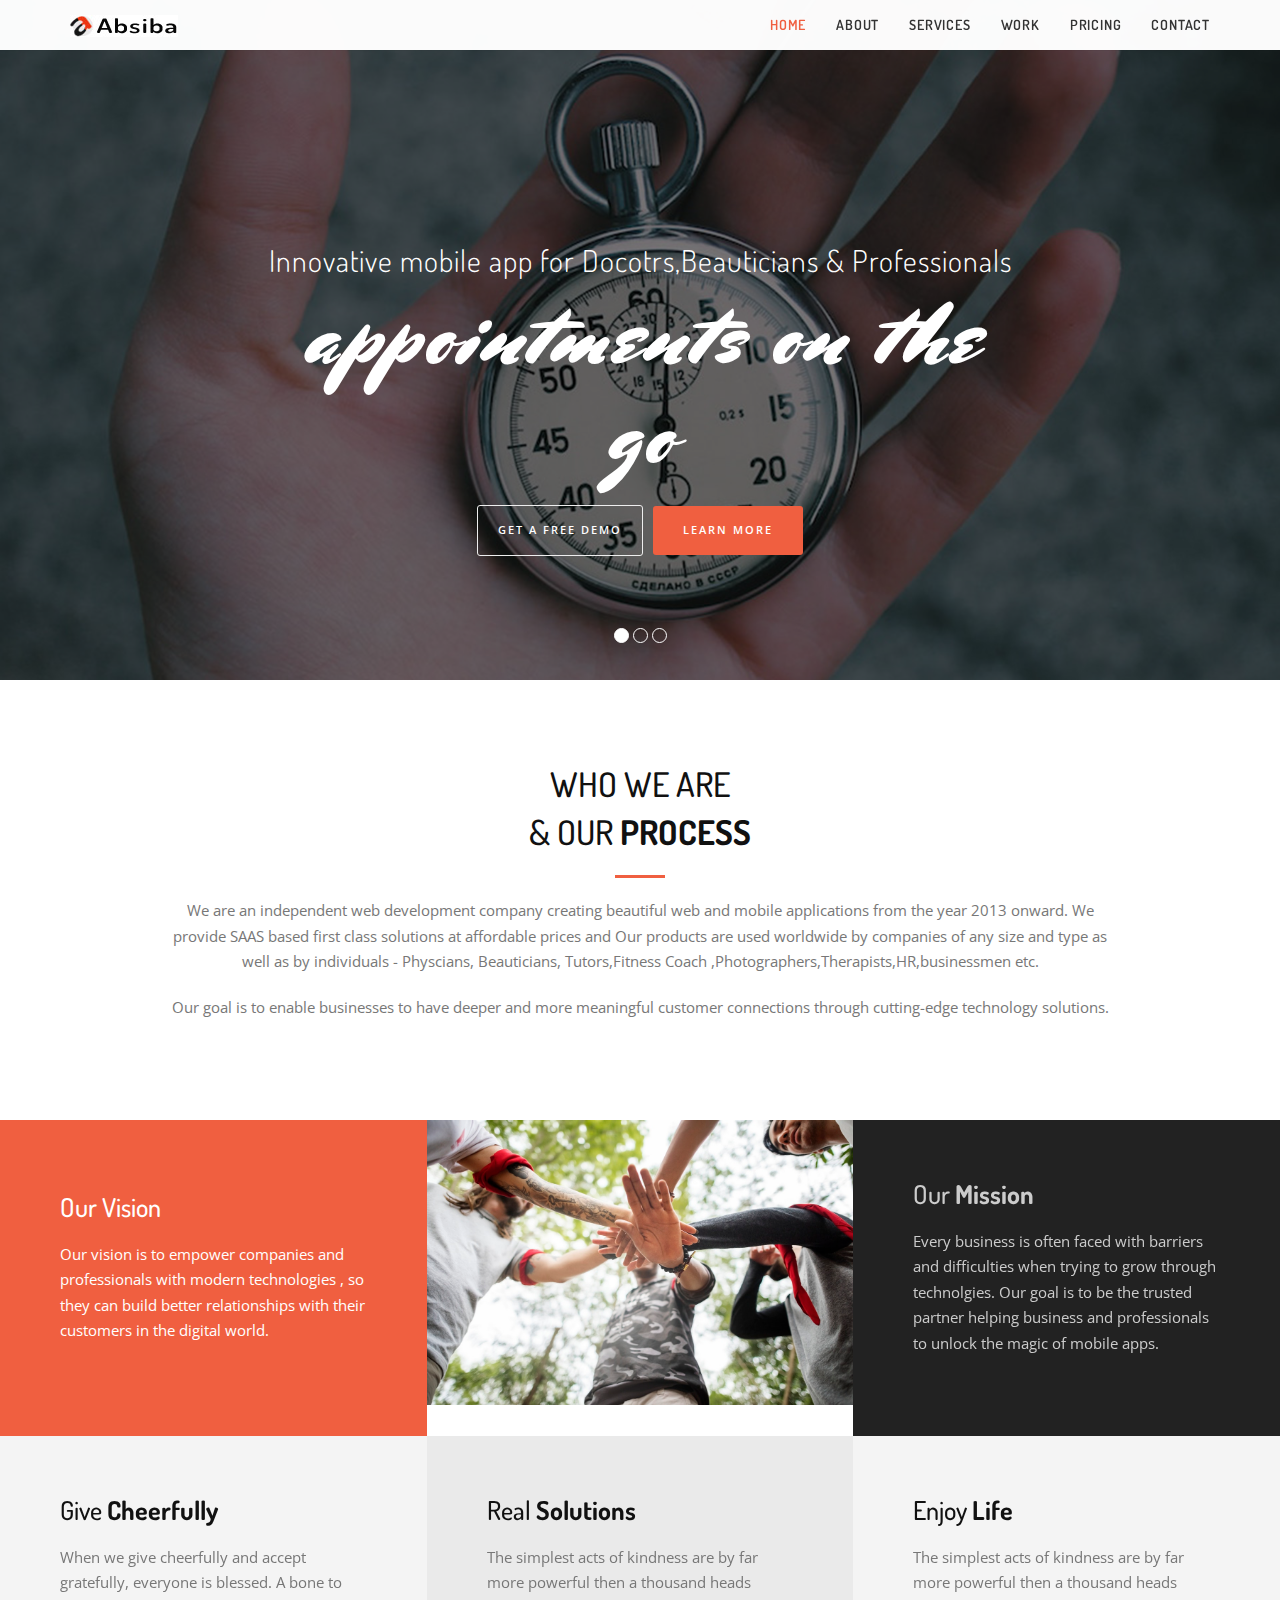
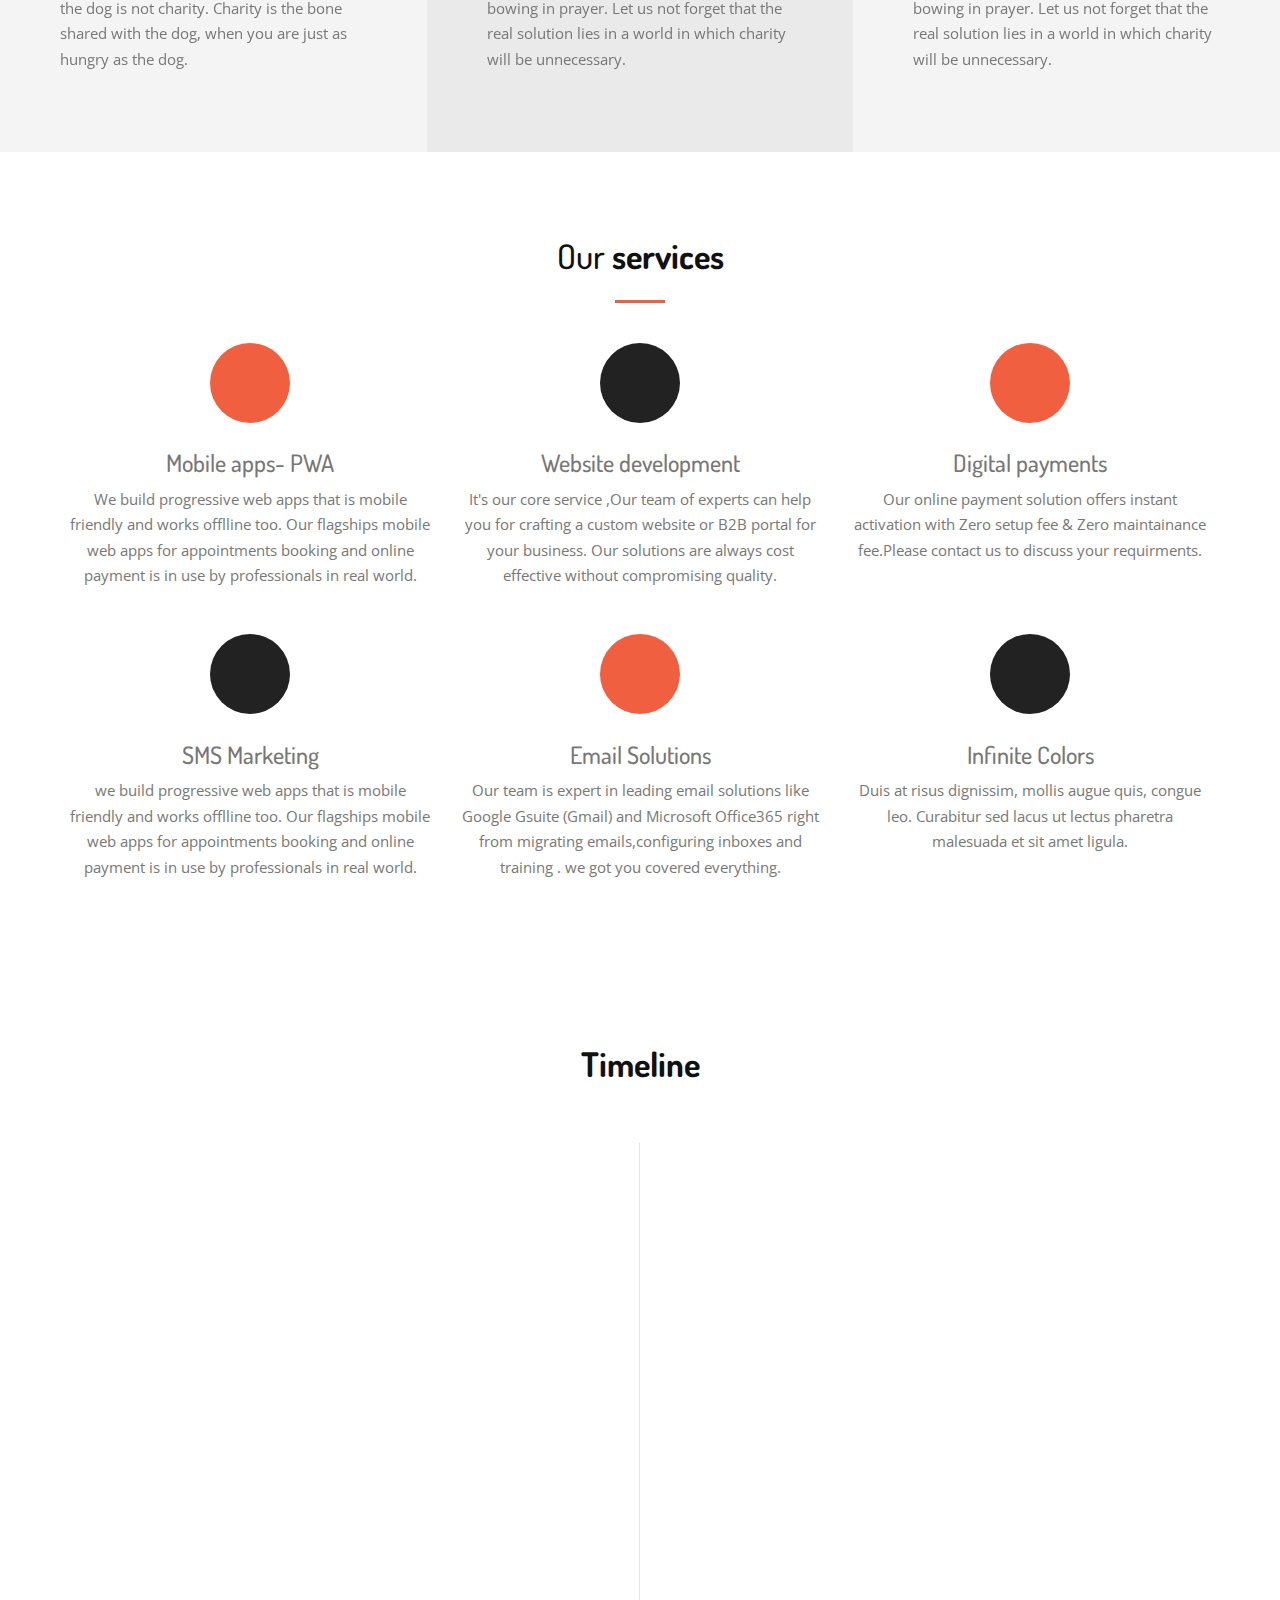
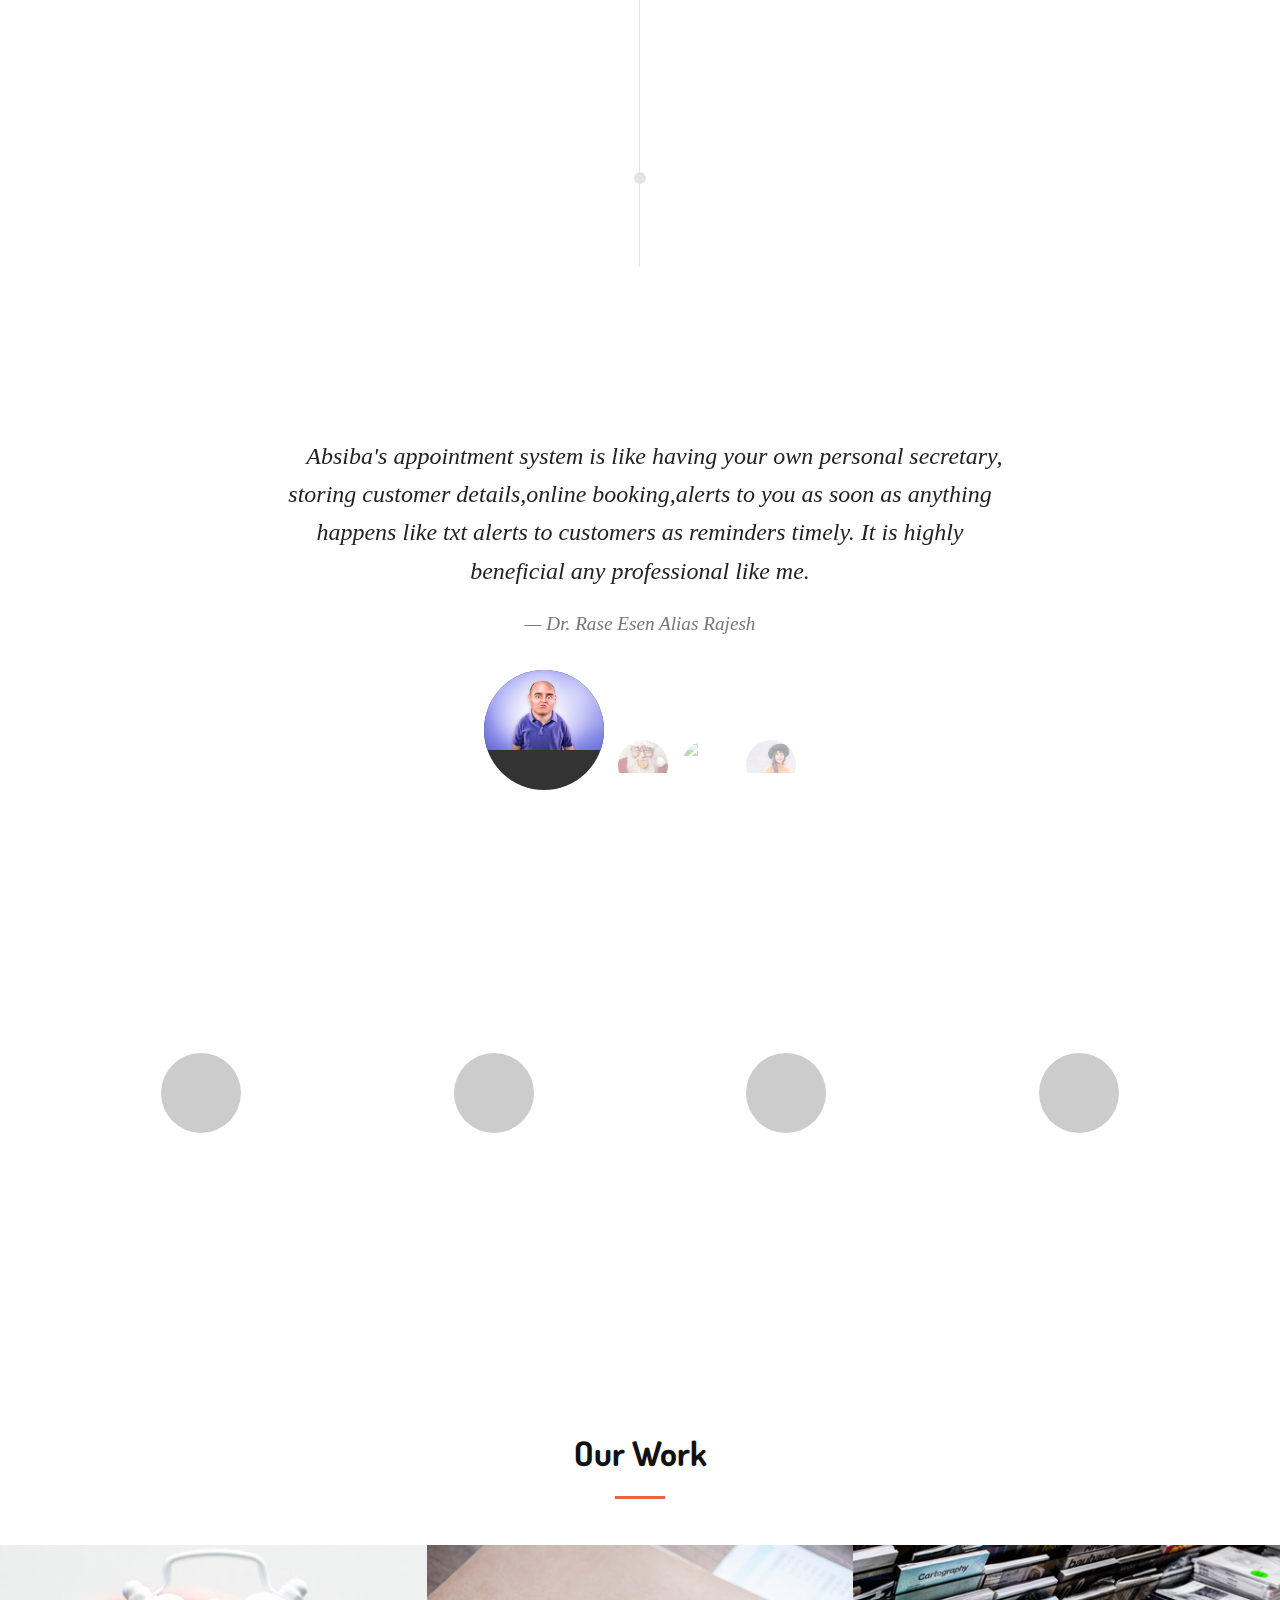
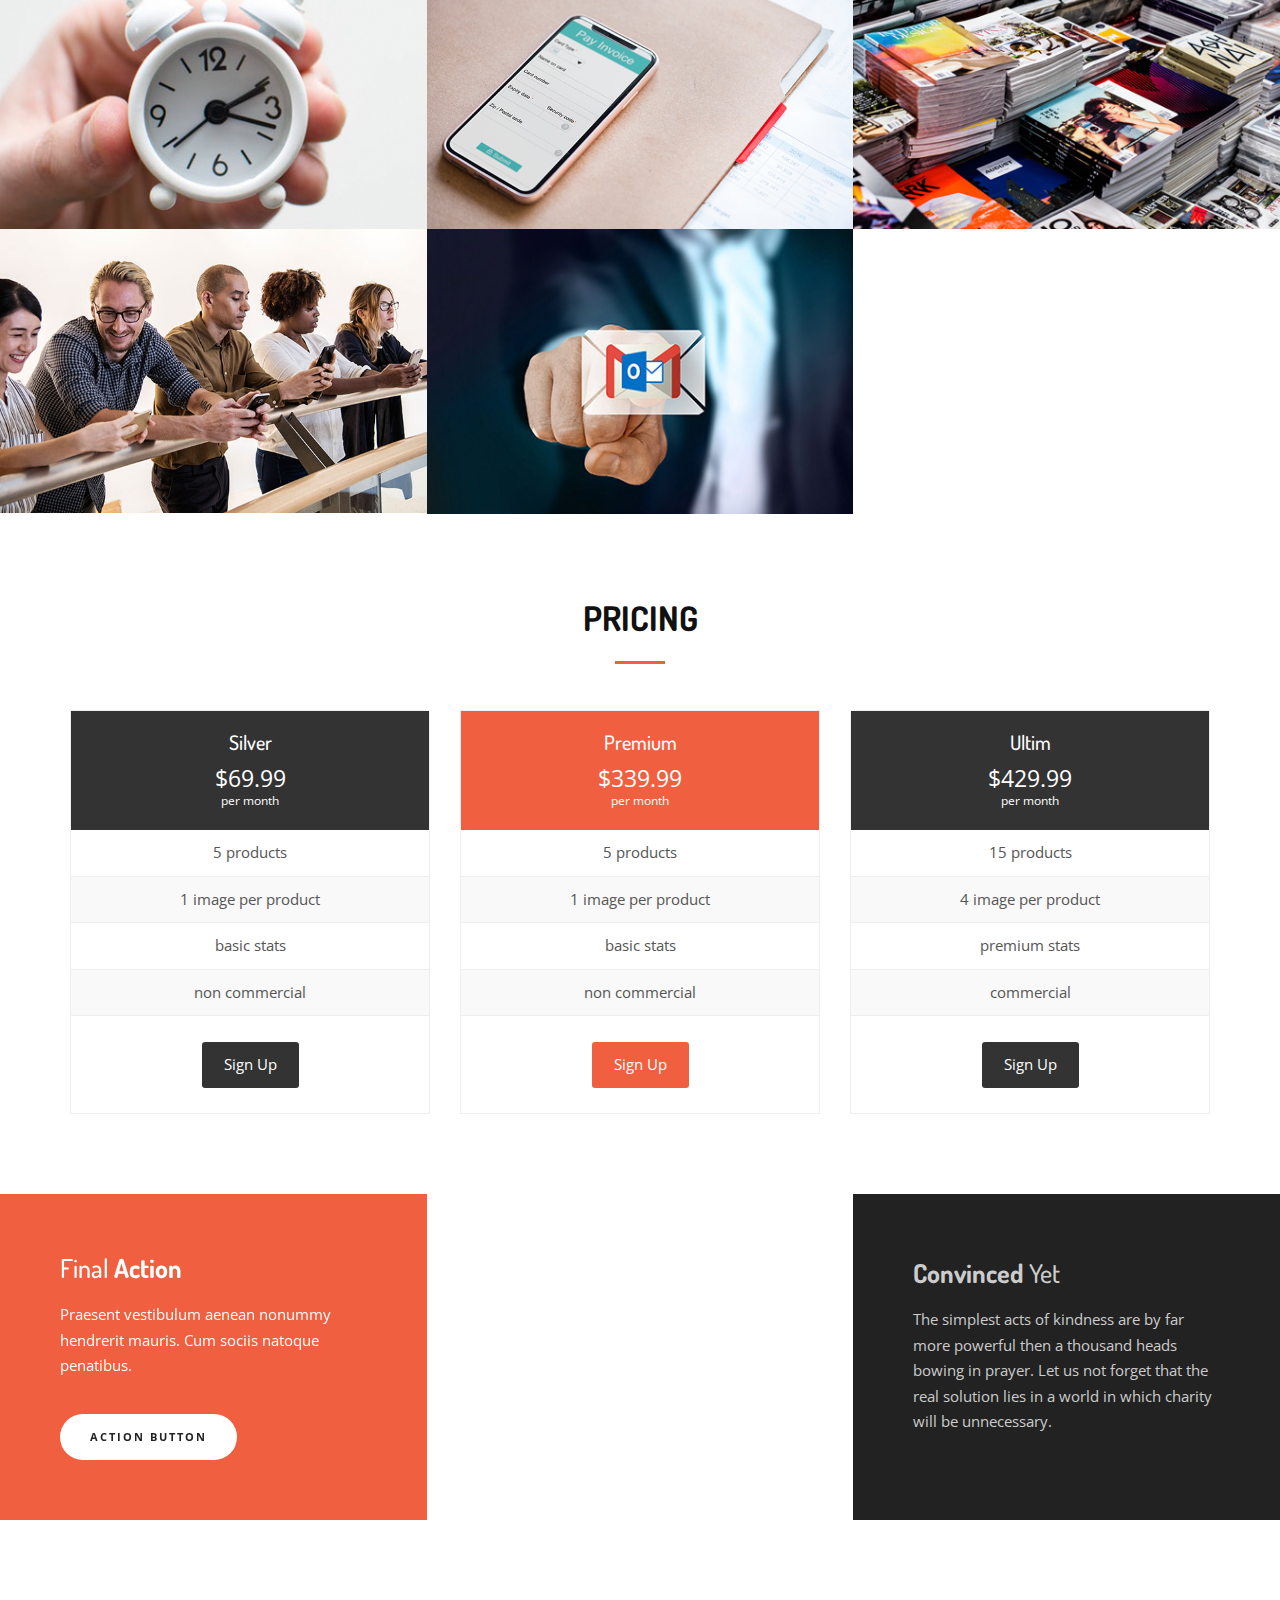
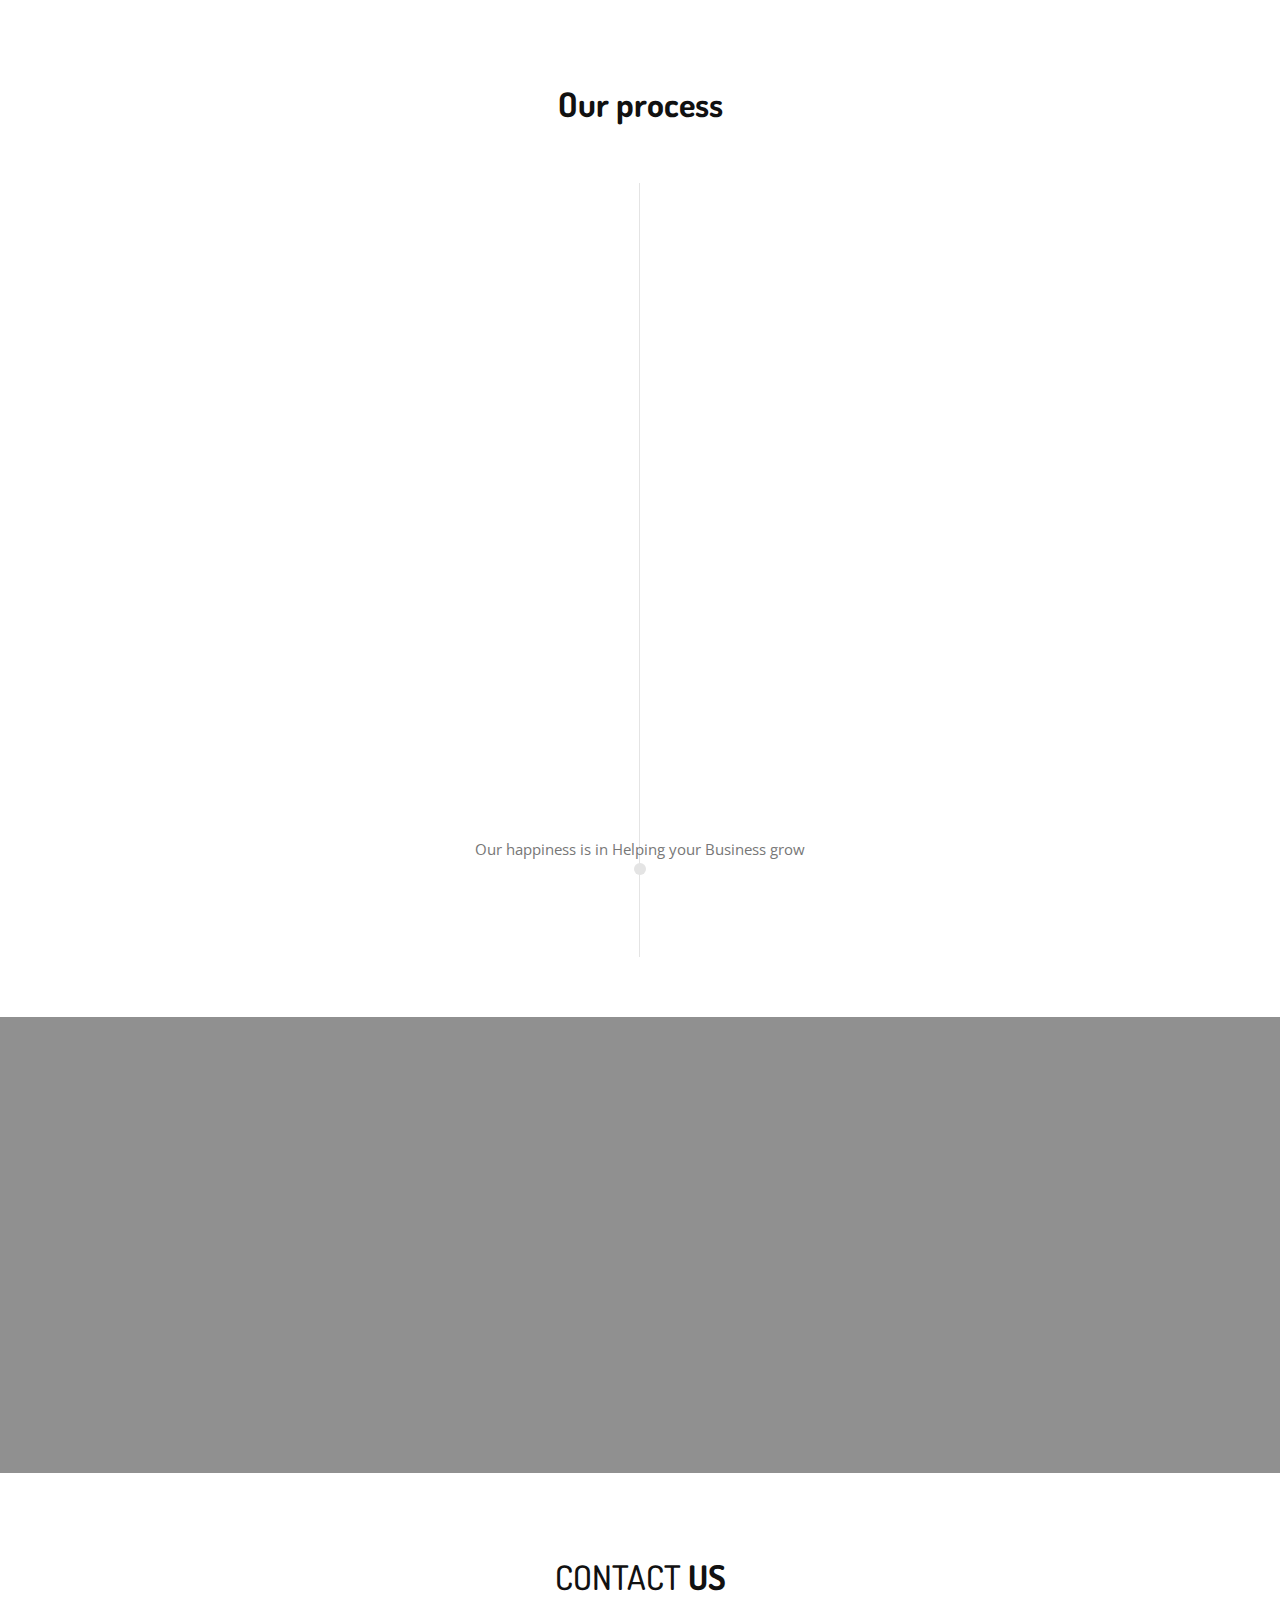
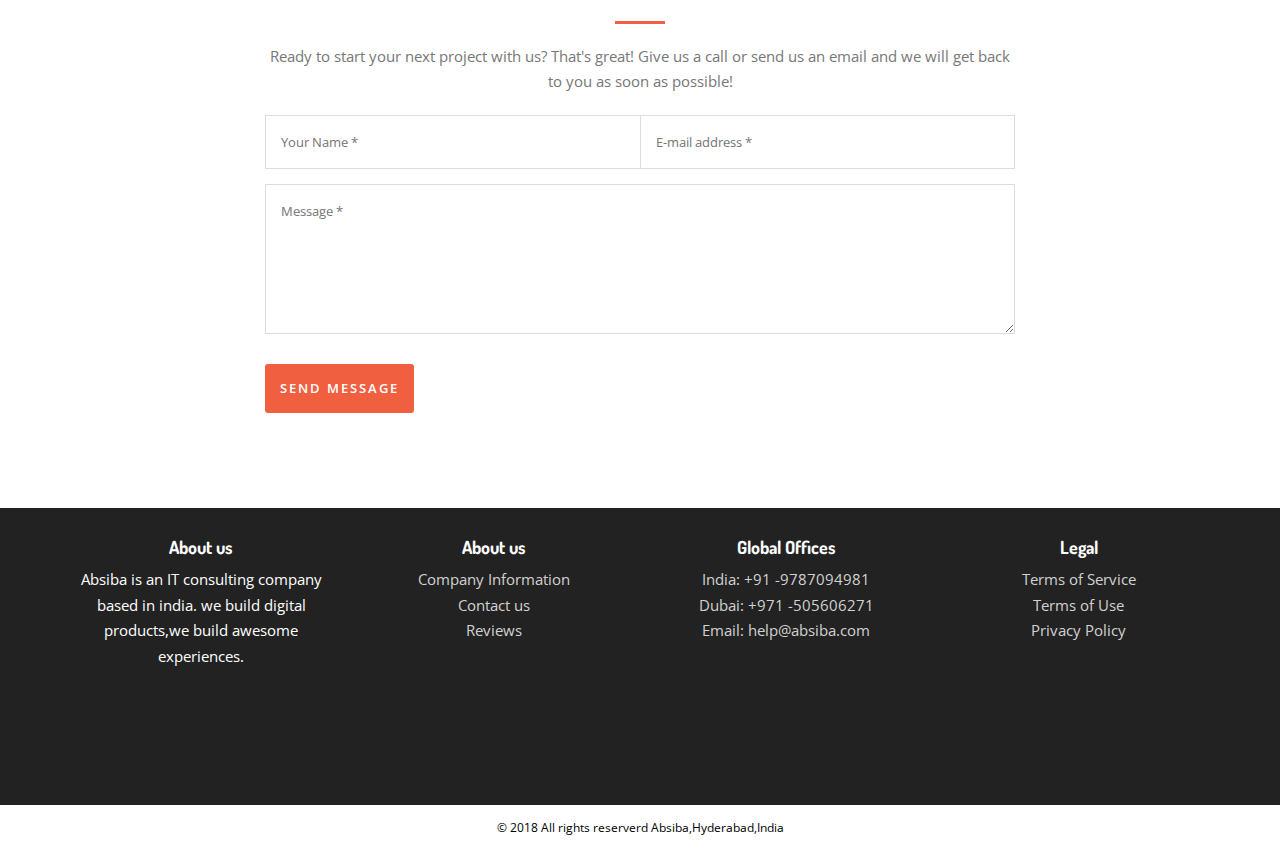
==== index.html @ f58ad0b4 "Add files via upload" ====
<!DOCTYPE html>
<html lang="en">
<head>
<meta charset="utf-8">
<meta name="viewport" content="width=device-width, initial-scale=1">
<meta name="description" content="">
<meta name="author" content="">
<title>Absiba - Software consulting</title>
<!-- Bootstrap Core CSS -->
<link rel="stylesheet" href="css/bootstrap.min.css" type="text/css">
<!-- Custom Fonts -->
<link href='https://fonts.googleapis.com/css?family=Mrs+Sheppards%7CDosis:300,400,700%7COpen+Sans:300italic,400italic,600italic,700italic,800italic,400,300,600,700,800;' rel='stylesheet' type='text/css'>
<link rel="stylesheet" href="font-awesome/css/font-awesome.min.css" type="text/css">
<!-- Plugin CSS -->
<link rel="stylesheet" href="css/animate.min.css" type="text/css">
<!-- Custom CSS -->
<link rel="stylesheet" href="css/style.css" type="text/css">
<link rel="stylesheet" href="css/Footer-with-social-icons.css" type="text/css">
<!-- HTML5 Shim and Respond.js IE8 support of HTML5 elements and media queries -->
<!-- WARNING: Respond.js doesn't work if you view the page via file:// -->
<!--[if lt IE 9]>
        <script src="https://oss.maxcdn.com/libs/html5shiv/3.7.0/html5shiv.js"></script>
        <script src="https://oss.maxcdn.com/libs/respond.js/1.4.2/respond.min.js"></script>
    <![endif]-->
</head>
<body id="page-top">
<nav id="mainNav" class="navbar navbar-default navbar-fixed-top">
<div class="container">
	<!-- Brand and toggle get grouped for better mobile display -->
	<div class="navbar-header">
		<button type="button" class="navbar-toggle collapsed" data-toggle="collapse" data-target="#bs-example-navbar-collapse-1">
		<span class="sr-only">Toggle navigation</span>
		<span class="icon-bar"></span>
		<span class="icon-bar"></span>
		<span class="icon-bar"></span>
		</button>
		<a class="navbar-brand page-scroll" href="#page-top"><img src="https://absiba.github.io/absiba/img/absiba-logo-new.jpg" alt="logoabsiba"></a>
	</div>
	<!-- Collect the nav links, forms, and other content for toggling -->
	<div class="collapse navbar-collapse" id="bs-example-navbar-collapse-1">
		<ul class="nav navbar-nav navbar-right">
			<li>
			<a class="page-scroll" href="#page-top">Home</a>
			</li>
			<li>
			<a class="page-scroll" href="#about">About</a>
			</li>
			<li>
			<a class="page-scroll" href="#services">Services</a>
			</li>
			<li>
			<a class="page-scroll" href="#portfolio">Work</a>
			</li>
			<li>
			<a class="page-scroll" href="#pricing">Pricing</a>
			</li>
			<li>
			<a class="page-scroll" href="#contact">Contact</a>
			</li>
		</ul>
	</div>
	<!-- /.navbar-collapse -->
</div>
<!-- /.container -->
</nav>

<!-- Section Intro Slider
================================================== -->
<div id="carousel-example-generic" class="carousel intro slide">
	<!-- Indicators -->
	<ol class="carousel-indicators">
		<li data-target="#carousel-example-generic" data-slide-to="0" class="active"></li>
		<li data-target="#carousel-example-generic" data-slide-to="1"></li>
		<li data-target="#carousel-example-generic" data-slide-to="2"></li>
	</ol>
	<!-- Wrapper for slides -->
	<div class="carousel-inner" role="listbox">
		<!-- First slide -->
		<div class="item active" style="background-image:url(https://absiba.github.io/absiba/img/book-appointments.jpg)">
			<div class="carousel-caption">
				<h2 data-animation="animated bounceInDown">
				Innovative mobile app for Docotrs,Beauticians & Professionals</h2>
				<h1 data-animation="animated bounceInUp">
				appointments on the go</h1>
				<a href="#" class="btn btn-ghost btn-lg" data-animation="animated fadeInLeft">Get a free demo</a><a href="#" class="btn btn-primary btn-lg" data-animation="animated fadeInRight">Learn more</a>
			</div>
		</div>
		<!-- /.item -->
		<!-- Second slide -->
		<div class="item" style="background-image:url(https://absiba.github.io/absiba/img/absiba-online-payment.jpg)">
			<div class="carousel-caption">
				<h2 data-animation="animated zoomInLeft">
				Online payments for small startup or Individuals</h2>
				<h1 data-animation="animated zoomInRight">
				Get instant Setup</h1>
				<a href="#" class="btn btn-ghost btn-lg" data-animation="animated bounceIn">Get a Free Consulting</a><!--<a href="#" class="btn btn-primary btn-lg" data-animation="animated bounceIn">Learn More</a>-->
			</div>
		</div>
		<!-- /.item -->
		<!-- Third slide -->
		<div class="item" style="background-image:url(https://absiba.github.io/absiba/img/absiba-email-solutions.jpg)">
			<div class="carousel-caption">
				<h2 data-animation="animated bounceInLeft">
				Gsuite & Office 365 Email Solutions with Free</h2>
				<h1 data-animation="animated bounceInRight">
				Technical Support</h1>
				<a href="#" class="btn btn-ghost btn-lg" data-animation="animated zoomInRight">Request a Quote</a><a href="#" class="btn btn-primary btn-lg" data-animation="animated zoomInRight">Learn More</a>
			</div>
		</div>
		<!-- /.item -->
	</div>
	<!-- /.carousel-inner -->
	<!-- Controls (currently displayed none from style.css)-->
	<a class="left carousel-control" href="#carousel-example-generic" role="button" data-slide="prev">
	<span class="glyphicon glyphicon-chevron-left" aria-hidden="true"></span>
	<span class="sr-only">Previous</span>
	</a>
	<a class="right carousel-control" href="#carousel-example-generic" role="button" data-slide="next">
	<span class="glyphicon glyphicon-chevron-right" aria-hidden="true"></span>
	<span class="sr-only">Next</span>
	</a>
</div>
<!-- /.carousel -->

<!-- Section About
================================================== -->
<section id="about">
<div class="container">
	<div class="row">
		<div class="col-lg-10 col-lg-offset-1 text-center">
			<h2 class="section-heading">WHO WE ARE<br/>& OUR <b>PROCESS</b></h2>
			<hr>
			<p>
				We are an independent web development company creating beautiful web and mobile applications from the year 2013 onward. 
				We provide SAAS based first class solutions at affordable prices and Our products are used worldwide by companies of any size and type as well as by 
				individuals - Physcians, Beauticians, Tutors,Fitness Coach ,Photographers,Therapists,HR,businessmen etc.
			</p>
			<p>
				Our goal is to enable businesses to have deeper and more meaningful customer connections through cutting-edge technology solutions.
			</p>
			<p>
				
			</p>
	</div>
</div>
</div>
</section>

<!-- Section after about
================================================== -->
<section class="no-padding">
<div class="equal-heights w-middle">
<div class="col-md-4 bg-primary">
	<div class="box">
		<h2>Our Vision</h2>
		<p>
			 Our vision is to empower companies and professionals with modern technologies , so they can build better relationships with their customers in the digital world.
		</p>
		<!--<a href="#" class="btn btn-round btn-white btn-xl">Find a Cause!</a>-->
	</div>
</div>
<div class="col-md-4">
	<img src="https://absiba.github.io/absiba/img/absiba-team-vision.jpg" alt="">
</div>
<div class="col-md-4 bg-dark">
	<div class="box">
		<h2>Our <b>Mission</b></h2>
		<p>
			 Every business is often faced with barriers and difficulties when trying to grow through technolgies. Our goal is to be the trusted partner helping business and professionals to unlock the magic of mobile apps.
		</p>
	</div>
</div>
</div>
<div class="equal-heights w-middle">
<div class="col-md-4 bg-gray">
	<div class="box">
		<h2>Give <b>Cheerfully</b></h2>
		<p>
			 When we give cheerfully and accept gratefully, everyone is blessed. A bone to the dog is not charity. Charity is the bone shared with the dog, when you are just as hungry as the dog.
		</p>
	</div>
</div>
<div class="col-md-4 bg-darkgray">
	<div class="box">
		<h2>Real <b>Solutions</b></h2>
		<p>
			 The simplest acts of kindness are by far more powerful then a thousand heads bowing in prayer. Let us not forget that the real solution lies in a world in which charity will be unnecessary.
		</p>
	</div>
</div>
<div class="col-md-4 bg-gray">
	<div class="box">
		<h2>Enjoy <b>Life</b></h2>
		<p>
			 The simplest acts of kindness are by far more powerful then a thousand heads bowing in prayer. Let us not forget that the real solution lies in a world in which charity will be unnecessary.
		</p>
	</div>
</div>
</div>
</section>
<div class="clearfix">
</div>

<!-- Section Services
================================================== -->
<section id="services">
<div class="container">
<div class="row">
	<div class="col-lg-12 text-center">
		<h2 class="section-heading">Our <b>services</b></h2>
		<hr class="primary">
	</div>
</div>
</div>
<div class="container">
<div class="row">
	<!-- begin 1st row -->
	<div class="col-lg-4 col-md-6 text-center">
		<div class="service-box">
			<div class="iconbox bg-primary">
				<i class="fa fa-2x fa-mobile wow bounceIn text-fade"></i>
			</div>
			<h3>Mobile apps- PWA</h3>
			<p class="text-muted">
				 
				 We build progressive web apps that is mobile friendly and works offlline too. Our flagships mobile web apps for appointments booking and online payment is in use by professionals in real world.
			
			</p>
		</div>
	</div>
	<div class="col-lg-4 col-md-6 text-center">
		<div class="service-box">
			<div class="iconbox bg-dark">
				<i class="fa fa-2x fa-newspaper-o wow bounceIn text-fade" data-wow-delay=".1s"></i>
			</div>
			<h3>Website development</h3>
			<p class="text-muted">
				It's our core service ,Our team of experts can help you for crafting a custom website or B2B portal for your business. Our solutions are always cost effective without compromising quality.
			</p>
		</div>
	</div>
	<div class="col-lg-4 col-md-6 text-center">
		<div class="service-box">
			<div class="iconbox bg-primary">
				<i class="fa fa-2x fa-credit-card wow bounceIn text-fade" data-wow-delay=".2s"></i>
			</div>
			<h3>Digital payments</h3>
			<p class="text-muted">
				 Our online payment solution offers instant activation with Zero setup fee & Zero maintainance fee.Please contact us to discuss your requirments.
			</p>
		</div>
	</div>
	
</div>

<br/>
<div class="row">
	<!-- begin 2nd row -->
	<div class="col-lg-4 col-md-6 text-center">
		<div class="service-box">
			<div class="iconbox bg-dark">
				<i class="fa fa-2x fa-mobile wow bounceIn text-fade"></i>
			</div>
			<h3>SMS Marketing</h3>
			<p class="text-muted">
				 
				 we build progressive web apps that is mobile friendly and works offlline too. Our flagships mobile web apps for appointments booking and online payment is in use by professionals in real world.
			
			</p>
		</div>
	</div>
	<div class="col-lg-4 col-md-6 text-center">
		<div class="service-box">
			<div class="iconbox bg-primary">
				<i class="fa fa-2x fa-envelope-o wow bounceIn text-fade" data-wow-delay=".1s"></i>
			</div>
			<h3>Email Solutions</h3>
			<p class="text-muted">
				Our team is expert in leading email solutions like Google Gsuite (Gmail) and Microsoft Office365 right from migrating emails,configuring inboxes and training . we got you covered everything.
			</p>
		</div>
	</div>
	<div class="col-lg-4 col-md-6 text-center">
		<div class="service-box">
			<div class="iconbox bg-dark">
				<i class="fa fa-2x fa-desktop wow bounceIn text-fade" data-wow-delay=".2s"></i>
			</div>
			<h3>Infinite Colors</h3>
			<p class="text-muted">
				 Duis at risus dignissim, mollis augue quis, congue leo. Curabitur sed lacus ut lectus pharetra malesuada et sit amet ligula.
			</p>
		</div>
	</div>
</div>
<!-- end 2nd row -->
</div>
</section>
<div class="clearfix">
</div>

<!-- Section Timeline
================================================== -->
<section id="tline">
<div class="container">
<div class="row">
	<div class="col-lg-12 text-center">
		<h2 class="section-heading"><b>Timeline</b></h2>
	</div>
</div>
</div>
<br/>
<div class="container">
<div class="row">
	<div class="col-md-12">
		<ul class="tline-holder">
			<!-- tline ITEM-->
			<li class="tline-item-left wow fadeInLeft">
			<div class="tline-item-content">
				<div class="date-icon fa fa-lightbulb-o">
				</div>
				<div class="tline-item-txt text-right">
					<div class="meta">
						 Step #1
					</div>
					<h3>Your Ideas</h3>
					<p>
					
						 Tell us Your ideas,  we will have frequent meetings and discussions to cleary define the project's goal,duration and cost.
						 
					</p>
				</div>
			</div>
			</li>
			<!-- /tline-->
			<!-- tline-->
			<li class="tline-item-right wow fadeInRight">
			<div class="tline-item-content">
				<div class="date-icon fa fa-code">
				</div>
				<div class="tline-item-txt text-left">
					<div class="meta">
						 Step #2
					</div>
					<h3>Develop</h3>
					<p>
						 Our experts do planning,wireframing and coding. Oops ! Design sucks, Code failed. Let's redo it again until satisfactory.
					</p>
				</div>
			</div>
			</li>
			<!-- /tline-->
			<!-- tline-->
			<li class="tline-item-left wow fadeInLeft">
			<div class="tline-item-content">
				<div class="date-icon fa fa-flask">
				</div>
				<div class="tline-item-txt text-right">
					<div class="meta">
						 Step #3
					</div>
					<h3>Test</h3>
					<p>
						Oh.. Ya ! it's the battle ground, Our testers are heros in finding hidden holes, if necessary developers will do a quick fix.
    
					 
					</p>
				</div>
			</div>
			</li>
			<!-- /tline-->
			<!-- tline-->
			<li class="tline-item-right wow fadeInRight">
			<div class="tline-item-content">
				<div class="date-icon fa fa-bullhorn">
				</div>
				<div class="tline-item-txt text-left">
					<div class="meta">
						 Step #4
					</div>
					<h3>Release</h3>
					<p>
						Success time! it's delivered. But this does not stop..., we provide support and listen to ideas for further improvements.
						  
					  
					</p>
				</div>
			</div>
			</li>
			<!-- /tline-->
			<li class="tline-start">
			<div class="tline-start-content">
				<div class="tline-start-icon">
				</div>
				<a href="#" class="btn btn-primary bgn-xl wow zoomIn">START YOUR PROJECT WITH US</a>
			</div>
			</li>
		</ul>
	</div>
</div>
</div>
</section>



<!-- Section Testimonials
================================================== -->
<section id="testimonials">
<div class="container">
<div class="row">
	<div class="col-md-12" data-wow-delay="0.2s">
		<div class="carousel slide" data-ride="carousel" id="quote-carousel">
			<!-- Bottom Carousel Indicators -->
			<ol class="carousel-indicators">
				<li data-target="#quote-carousel" data-slide-to="0" class="active"><img class="img-responsive " src="https://absiba.github.io/absiba/img/doctor-rajesh.jpg" alt="Doctor Rajesh">
				</li>
				<li data-target="#quote-carousel" data-slide-to="1"><img class="img-responsive" src="https://absiba.github.io/absiba/img/doctor-anil.jpg" alt="Das Health Coach">
				</li>
				<li data-target="#quote-carousel" data-slide-to="2"><img class="img-responsive" src="https://absiba.github.io/absiba/img/tutor-anil.jpg" alt="Tutor Anil">
				</li>
				<li data-target="#quote-carousel" data-slide-to="3"><img class="img-responsive" src="https://absiba.github.io/absiba/img/Sange.jpg" alt="Beautician Sange">
				</li>
				
			
			</ol>
			<!-- Carousel Slides / Quotes -->
			<div class="carousel-inner text-center">
				<!-- Quote 1 -->
				<div class="item active">
					<blockquote>
						<div class="row">
							<div class="col-sm-8 col-sm-offset-2">
								<p>
									
								Absiba's appointment system is like having your own personal secretary, storing customer details,online booking,alerts to you as soon as anything happens like txt alerts to customers as reminders timely. It is highly beneficial any professional like me.
								
								</p>
								<small>Dr. Rase Esen Alias Rajesh</small>
							</div>
						</div>
					</blockquote>
				</div>
				<!-- Quote 2 -->
				<div class="item">
					<blockquote>
						<div class="row">
							<div class="col-sm-8 col-sm-offset-2">
								<p>
									I was looking for a digital solution to retain existing customers and maintain better relationships. Absiba's team came for rescue and from there my service delivery is changed from appointments chaos to appointments automate..
								</p>
								<small>Das, Private Health coach</small>
							</div>
						</div>
					</blockquote>
				</div>
				<!-- Quote 3 -->
				<div class="item">
					<blockquote>
						<div class="row">
							<div class="col-sm-8 col-sm-offset-2">
								<p>
									
									We have online payment service and contacted support once, the case had to be passed to technical support but it was resolved within the same day. Very fast responses and excellent support 	to rely on. Would highly recommend.
								</p>
								<small>Isac, Radiant schools</small>
							</div>
						</div>
					</blockquote>
				</div>
				<!-- End Quote 3 -->
				<!-- Quote 4 -->
				<div class="item">
					<blockquote>
						<div class="row">
							<div class="col-sm-8 col-sm-offset-2">
								<p>
									
									I am glad I've signed up with Absiba for my appointments mobile web app. It allows me not to worry how to represent my services on the web – everything is already included! Moreover, I think this app will perfectly suit anyone, even a small local physcian or clinic!
								</p>
								<small>Dr. Anil, Smile Dental Clinic</small>
							</div>
						</div>
					</blockquote>
				</div>
				<!-- End of Quote 4 -->
			</div>
			<!-- Carousel Buttons Next/Prev -->
			<a data-slide="prev" href="#quote-carousel" class="left carousel-control"><i class="fa fa-chevron-left"></i></a>
			<a data-slide="next" href="#quote-carousel" class="right carousel-control"><i class="fa fa-chevron-right"></i></a>
		</div>
	</div>
</div>
</div>
</section>

<!-- Section Fun Facts
================================================== -->
<section id="funfacts" class="parallax parallax-image" style="background-image:url(https://absiba.github.io/absiba/img/absiba-fun-facts-final-b.jpg);">
<div class="wrapsection">
<div class="container">
	<div class="parallax-content">
		<div class="row">
			<div class="col-md-3">
				<div class="funfacts text-center">
					<div class="icon">
						<i class="fa fa-group"></i>
					</div>
					<h2 class="counter" data-from="0" data-to="25" data-speed="2500"></h2>
					<h4>Happy Clients</h4>
				</div>
			</div>
			<div class="col-md-3">
				<div class="funfacts text-center">
					<div class="icon">
						<i class="fa fa-clock-o"></i>
					</div>
					<h2 class="counter" data-from="0" data-to="18" data-speed="2500"></h2>
					<h4>Years Experience</h4>
				</div>
			</div>
			<div class="col-md-3">
				<div class="funfacts text-center">
					<div class="icon">
						<i class="fa fa-code"></i>
					</div>
					<h2 class="counter" data-from="0" data-to="80" data-speed="2500"></h2>
					<h4>Sucessful Projects</h4>
				</div>
			</div>
			<div class="col-md-3">
				<div class="funfacts text-center">
					<div class="icon">
						<i class="fa fa-cubes"></i>
					</div>
					<h2 class="counter" data-from="0" data-to="3" data-speed="2500"></h2>
					<h4>Global Offices</h4>
				</div>
			</div>
		</div>
	</div>
</div>
</div>
</section>
<div class="clearfix">
</div>

<!-- Section Portfolio
================================================== -->
<section id="portfolio">
<div class="container">
<div class="row">
	<div class="col-lg-12 text-center">
		<h2 class="section-heading"><b>Our Work</b></h2>
		<hr class="primary">
		<br/>
	</div>
</div>
</div>
<div class="container-fluid">
<div class="row no-gutter">
	<div class="col-lg-4 col-sm-6">
		<a href="online-appointment-scheduling.html" class="portfolio-box">
		<img src="https://absiba.github.io/absiba/img/my-appointments-online.jpg" class="img-responsive" alt="">
		<div class="portfolio-box-caption">
			<div class="portfolio-box-caption-content">
				<div class="project-category text-faded">
					 Mobile App
				</div>
				<div class="project-name">
					Online Appointment Scheduling			
					</div>
			</div>
		</div>
		</a>
	</div>
	<div class="col-lg-4 col-sm-6">
		<a href="#" class="portfolio-box">
		<img src="https://absiba.github.io/absiba/img/online-payment-for-small-business.jpg" class="img-responsive" alt="">
		<div class="portfolio-box-caption">
			<div class="portfolio-box-caption-content">
				<div class="project-category text-faded">
					 Web App
				</div>
				<div class="project-name">
					 InstaPay
				</div>
			</div>
		</div>
		</a>
	</div>
	<div class="col-lg-4 col-sm-6">
		<a href="magazine-subscription-software.html" class="portfolio-box">
		<img src="https://absiba.github.io/absiba/img/easy-magazine-subscription.jpg" class="img-responsive" alt="">
		<div class="portfolio-box-caption">
			<div class="portfolio-box-caption-content">
				<div class="project-category text-faded">
					 Web App
				</div>
				<div class="project-name">
					 Magazine Subcription Software
				</div>
			</div>
		</div>
		</a>
	</div>
	<div class="col-lg-4 col-sm-6">
		<a href="#" class="portfolio-box">
		<img src="https://absiba.github.io/absiba/img/bulk-sms-for-small-business.jpg" class="img-responsive" alt="">
		<div class="portfolio-box-caption">
			<div class="portfolio-box-caption-content">
				<div class="project-category text-faded">
					 Category
				</div>
				<div class="project-name">
					 Project Name
				</div>
			</div>
		</div>
		</a>
	</div>
	<div class="col-lg-4 col-sm-6">
		<a href="#" class="portfolio-box">
		<img src="https://absiba.github.io/absiba/img/gsuite-office365-email-solutions.jpg" class="img-responsive" alt="">
		<div class="portfolio-box-caption">
			<div class="portfolio-box-caption-content">
				<div class="project-category text-faded">
					 Email
				</div>
				<div class="project-name">
					Gsuite-Office365 Email Solutions-Free support
				</div>
			</div>
		</div>
		</a>
	</div>
	<div class="col-lg-4 col-sm-6">
		<a href="#" class="portfolio-box">
		<img src="http://s3.amazonaws.com/caymandemo/wp-content/uploads/sites/11/2015/09/15222605/woman-918614_1280-449x300.jpg" class="img-responsive" alt="">
		<div class="portfolio-box-caption">
			<div class="portfolio-box-caption-content">
				<div class="project-category text-faded">
					 Category
				</div>
				<div class="project-name">
					 Project Name
				</div>
			</div>
		</div>
		</a>
	</div>
</div>
</div>
</section>

<!-- Section Pricing
================================================== -->
<section id="pricing" class="no-padding">
<div class="container">
<div class="row">
	<div class="col-lg-12 text-center">
		<h2 class="section-heading"><b>PRICING</b></h2>
		<hr class="primary">
		<br/>
	</div>
</div>
</div>
<div class="container">
<div class="row">
	<div class="wow-pricing-table col-md-4">
		<div class="wow-pricing">
			<div class="wow-pricing-header">
				<h5>Silver</h5>
				<div class="wow-pricing-cost">
					 $69.99
				</div>
				<div class="wow-pricing-per">
					 per month
				</div>
			</div>
			<div class="wow-pricing-content">
				<ul>
					<li>5 products</li>
					<li>1 image per product</li>
					<li>basic stats</li>
					<li>non commercial</li>
				</ul>
			</div>
			<div class="wow-pricing-button">
				<a href="#" class="wow-button buttonprice" target="_self" rel="nofollow"><span class="wow-button-inner">Sign Up</span></a>
			</div>
		</div>
	</div>
	<!-- /.col-md-4 -->
	<div class="wow-pricing-table col-md-4">
		<div class="wow-pricing featured">
			<div class="wow-pricing-header">
				<h5>Premium</h5>
				<div class="wow-pricing-cost">
					 $339.99
				</div>
				<div class="wow-pricing-per">
					 per month
				</div>
			</div>
			<div class="wow-pricing-content">
				<ul>
					<li>5 products</li>
					<li>1 image per product</li>
					<li>basic stats</li>
					<li>non commercial</li>
				</ul>
			</div>
			<div class="wow-pricing-button">
				<a href="#" class="wow-button buttonprice" target="_self" rel="nofollow"><span class="wow-button-inner">Sign Up</span></a>
			</div>
		</div>
	</div>
	<!-- /.col-md-4 -->
	<div class="wow-pricing-table col-md-4">
		<div class="wow-pricing">
			<div class="wow-pricing-header">
				<h5>Ultim</h5>
				<div class="wow-pricing-cost">
					 $429.99
				</div>
				<div class="wow-pricing-per">
					 per month
				</div>
			</div>
			<div class="wow-pricing-content">
				<ul>
					<li>15 products</li>
					<li>4 image per product</li>
					<li>premium stats</li>
					<li>commercial</li>
				</ul>
			</div>
			<div class="wow-pricing-button">
				<a href="#" class="wow-button buttonprice" target="_self" rel="nofollow"><span class="wow-button-inner">Sign Up</span></a>
			</div>
		</div>
	</div>
	<!-- /.col-md-4 -->
</div>
</div>
</section>
<div class="clearfix">
</div>

<!-- Section after pricing
================================================== -->
<section>
<div class="equal-heights w-middle">
<div class="col-md-4 bg-primary">
	<div class="box">
		<h2>Final <b>Action</b></h2>
		<p>
			 Praesent vestibulum aenean nonummy hendrerit mauris. Cum sociis natoque penatibus.
		</p>
		<a href="#" class="btn btn-round btn-white btn-xl">Action Button</a>
	</div>
</div>
<div class="col-md-4" style="height: 337px;">
	<img src="https://s3-eu-west-1.amazonaws.com/layanademo/cat.jpg" alt="">
</div>
<div class="col-md-4 bg-dark">
	<div class="box">
		<h2><b>Convinced</b> Yet</h2>
		<p>
			 The simplest acts of kindness are by far more powerful then a thousand heads bowing in prayer. Let us not forget that the real solution lies in a world in which charity will be unnecessary.
		</p>
	</div>
</div>
</div>
</section>
<div class="clearfix">
</div>

<!-- Section Timeline
================================================== -->
<section id="tline">
<div class="container">
<div class="row">
	<div class="col-lg-12 text-center">
		<h2 class="section-heading"><b>Our process</b></h2>
	</div>
</div>
</div>
<br/>
<div class="container">
<div class="row">
	<div class="col-md-12">
		<ul class="tline-holder">
			<!-- tline ITEM-->
			<li class="tline-item-left wow fadeInLeft">
			<div class="tline-item-content">
				<div class="date-icon fa fa-rocket">
				</div>
				<div class="tline-item-txt text-right">
					<div class="meta">
						 Step #1
					</div>
					<h3>Your Ideas</h3>
					<p>
						 We listen to your ideas and identify building blocks of system proposed.
					</p>
				</div>
			</div>
			</li>
			<!-- /tline-->
			<!-- tline-->
			<li class="tline-item-right wow fadeInRight">
			<div class="tline-item-content">
				<div class="date-icon fa fa-camera">
				</div>
				<div class="tline-item-txt text-left">
					<div class="meta">
						 Step #2
					</div>
					<h3>Developer</h3>
					<p>
						 Let's begin coding, our expert developers write code. Oops ! Code failed , Let's review and re-write .
						 </p>
				</div>
			</div>
			</li>
			<!-- /tline-->
			<!-- tline-->
			<li class="tline-item-left wow fadeInLeft">
			<div class="tline-item-content">
				<div class="date-icon fa fa-user">
				</div>
				<div class="tline-item-txt text-right">
					<div class="meta">
						 Step #3
					</div>
					<h3>Test</h3>
					<p>
						 Let's test the quality, our specialist execute various test conditions to see the application works as intended. Incase of failures , the app goes back to developer for a quick fix.						 
					</p>
				</div>
			</div>
			</li>
			<!-- /tline-->
			<!-- tline-->
			<li class="tline-item-right wow fadeInRight">
			<div class="tline-item-content">
				<div class="date-icon fa fa-bullhorn">
				</div>
				<div class="tline-item-txt text-left">
					<div class="meta">
						 Step #4
					</div>
					<h3>Success time</h3>
					<p>
						 Let's face ! the application is ready to be delivered to client. But it does not stop here..., we listen to your feedback or ideas (Step #1)
					</p>
				</div>
			</div>
			</li>
			<!-- /tline-->
			<li class="tline-start">
			<div class="tline-start-content">
			Our happiness is in Helping your Business grow
				<div class="tline-start-icon">
				</div>
				<a href="#" class="btn btn-primary bgn-xl wow zoomIn">TELL US YOUR IDEAS</a>
			</div>
			</li>
		</ul>
	</div>
</div>
</div>
</section>

<!-- Section Social
================================================== -->
<section id="social" class="parallax parallax-image" style="background-image:url(https://s3-eu-west-1.amazonaws.com/layanademo/s3-min.jpg);">
<div class="overlay" style="background:#222;opacity:0.5;">
</div>
<div class="wrapsection">
<div class="container">
	<div class="parallax-content">
		<div class="row wow fadeInLeft">
			<div class="col-md-3">
				<div class="funfacts text-center">
					<div class="icon">
						<a href="#"><i class="fa fa-twitter"></i></a>
					</div>
					<h4>Twitter</h4>
				</div>
			</div>
			<div class="col-md-3">
				<div class="funfacts text-center">
					<div class="icon">
						<a href="#"><i class="fa fa-facebook"></i></a>
					</div>
					<h4>Facebook</h4>
				</div>
			</div>
			<div class="col-md-3">
				<div class="funfacts text-center">
					<div class="icon">
						<a href="#"><i class="fa fa-google"></i></a>
					</div>
					<h4>Google</h4>
				</div>
			</div>
			<div class="col-md-3">
				<div class="funfacts text-center">
					<div class="icon">
						<a href="#"><i class="fa fa-wordpress"></i></a>
					</div>
					<h4>Blog</h4>
				</div>
			</div>
		</div>
	</div>
</div>
</div>
</section>
<div class="clearfix">
</div>

<!-- Section Contact
================================================== -->
<section id="contact">
<div class="container">
<div class="row">
	<div class="col-md-8 col-md-offset-2 text-center">
		<h2 class="section-heading">CONTACT <b>US</b></h2>
		<hr class="primary">
		<p>
			 Ready to start your next project with us? That's great! Give us a call or send us an email and we will get back to you as soon as possible!
		</p>
		<div class="regularform">
			<div class="done">
				<div class="alert alert-success">
					<button type="button" class="close" data-dismiss="alert">×</button>
					Your message has been sent. Thank you!
				</div>
			</div>
			<form method="post" action="contact.php" id="contactform" class="text-left">
				<input name="name" type="text" class="col-md-6 norightborder" placeholder="Your Name *">
				<input name="email" type="email" class="col-md-6" placeholder="E-mail address *">
				<textarea name="comment" class="col-md-12" placeholder="Message *"></textarea>
				<input type="submit" id="submit" class="contact submit btn btn-primary btn-xl" value="Send message">
			</form>
		</div>
	</div>
</div>
</div>
</section>

<!-- Section Footer
================================================== 
<section class="bg-dark">
<div class="container">
<div class="row">
	<div class="col-md-12 text-center">
		<h1 class="bottombrand wow flipInX">Layana</h1>
		<p>
			&copy; 2016 Bootstrap HTML Template by WowThemes.net
		</p>
	</div>
</div>
</div>
</section>-->
<footer id="myFooter">
        <div class="container">
            <div class="row">
                <div class="col-sm-3 myCols">
                    <h5>About us</h5>
                    <p>
					Absiba is an IT consulting company based in india. we build digital products,we build awesome experiences.
					</p>
                </div>
                <div class="col-sm-3 myCols">
                    <h5>About us</h5>
                    <ul>
                        <li><a href="#">Company Information</a></li>
                        <li><a href="#">Contact us</a></li>
                        <li><a href="#">Reviews</a></li>
                    </ul>
                </div>
                <div class="col-sm-3 myCols">
                    <h5>Global Offices</h5>
                    <ul>
                        <li><a href="#">India: +91 -9787094981</a></li>
                        
                        <li><a href="#">Dubai: +971 -505606271</a></li>
						<li><a href="#">Email: help@absiba.com</a></li>
                    </ul>
                </div>
                <div class="col-sm-3 myCols">
                    <h5>Legal</h5>
                    <ul>
                        <li><a href="#">Terms of Service</a></li>
                        <li><a href="#">Terms of Use</a></li>
                        <li><a href="#">Privacy Policy</a></li>
                    </ul>
                </div>
            </div>
        </div>
        <div class="social-networks">
            <a href="#" class="twitter"><i class="fa fa-twitter"></i></a>
            <a href="#" class="facebook"><i class="fa fa-facebook-official"></i></a>
            <a href="#" class="google"><i class="fa fa-google-plus"></i></a>
        </div>
        <div class="footer-copyright">
            <p>© 2018 All rights reserverd Absiba,Hyderabad,India </p>
        </div>
    </footer>

<!-- jQuery -->
<script src="js/jquery.js"></script>
<script src="js/bootstrap.min.js"></script>
<script src="js/parallax.js"></script>
<script src="js/contact.js"></script>
<script src="js/countto.js"></script>
<script src="js/jquery.easing.min.js"></script>
<script src="js/wow.min.js"></script>
<script src="js/common.js"></script>
</body>
</html>
---- css/style.css ----
/*! * Layana HTML 1.0.0 by WowThemes.net * All rights reserved http://www.wowthemes.net */
html,body {
	width:100%;
	height:100%;
}
body {
	font-family:Open Sans,'Helvetica Neue',Arial,sans-serif;
	font-size:15px;
	color:#777;
	line-height:1.7;
}
hr {
	max-width:50px;
	border-color:#f05f40;
	border-width:3px;
}
hr.light {
	border-color:#fff;
}
a {
	color:#f05f40;
	-webkit-transition:all .35s;
	-moz-transition:all .35s;
	transition:all .35s;
}
a:hover,a:focus {
	color:#eb3812;
}
h1,h2,h3,h4,h5,h6 {
	font-family:'Dosis','Helvetica Neue',Arial,sans-serif;
}
p {
	margin-bottom:20px;
}
.btn {
		padding:16px 30px;
	margin-top:15px;
}
.bg-primary {
	background-color:#f05f40;
}
.bg-dark {
	color:#ccc;
	background-color:#222;
}
.bg-gray {
	background-color:#f4f4f4;
}
.bg-darkgray {
	background-color:#eaeaea;
}
.bg-gray h2,.bg-darkgray h2 {
	color:#111;
}
.text-faded {
	color:rgba(255,255,255,.7) !Important;
}
section {
	padding:80px 0;
}
aside {
	padding:50px 0;
}
.no-padding {
	padding:0;
}
.navbar-default {
	border-color:rgba(34,34,34,.05);
	font-family:'Open Sans','Helvetica Neue',Arial,sans-serif;
	background-color:#fff;
	-webkit-transition:all .35s;
	-moz-transition:all .35s;
	transition:all .35s;
}
.navbar-default .navbar-header .navbar-brand {
	text-transform:uppercase;
	font-family:'Open Sans','Helvetica Neue',Arial,sans-serif;
	font-weight:700;
	color:#f05f40;
}
.navbar-default .navbar-header .navbar-brand:hover,.navbar-default .navbar-header .navbar-brand:focus {
	color:#eb3812;
}
.navbar-default .nav>li>a,.navbar-default .nav>li>a:focus {
	text-transform:uppercase;
	font-size:14px;
	font-weight:600;
	font-family:Dosis;
	color:#222;
	letter-spacing:0.8px;
}
.navbar-default .nav>li>a:hover,.navbar-default .nav>li>a:focus:hover {
	color:#f05f40;
}
.navbar-default .nav>li.active>a,.navbar-default .nav>li.active>a:focus {
	color:#f05f40!important;
	background-color:transparent;
}
.navbar-default .nav>li.active>a:hover,.navbar-default .nav>li.active>a:focus:hover {
	background-color:transparent;
}
@media(min-width:768px) {
	.navbar-default {
		border:0;
		background-color:rgba(255,255,255,0.98);
		box-shadow:0 1px 0px rgba(0,0,0,0.03);
	}
	.navbar-default .navbar-header .navbar-brand:hover,.navbar-default .navbar-header .navbar-brand:focus {
		color:#333;
	}
	.navbar-default .nav>li>a,.navbar-default .nav>li>a:focus {
		color:#333;
	}
	.navbar-default .nav>li>a:hover,.navbar-default .nav>li>a:focus:hover {
		color:#333;
	}
	.navbar-default.affix .navbar-header .navbar-brand {
		color:#f05f40;
	}
	.navbar-default.affix .navbar-header .navbar-brand:hover,.navbar-default.affix .navbar-header .navbar-brand:focus {
		color:#eb3812;
	}
	.navbar-default.affix .nav>li>a,.navbar-default.affix .nav>li>a:focus {
		color:#222;
	}
	.navbar-default.affix .nav>li>a:hover,.navbar-default.affix .nav>li>a:focus:hover {
		color:#f05f40;
	}
}
header {
	position:relative;
	width:100%;
	min-height:auto;
	text-align:center;
	color:#fff;
	background-image:url(../img/header.jpg);
	background-position:center;
	-webkit-background-size:cover;
	-moz-background-size:cover;
	background-size:cover;
	-o-background-size:cover;
}
header .header-content {
	position:relative;
	width:100%;
	padding:100px 15px;
	text-align:center;
}
header .header-content .header-content-inner h1 {
	margin-top:0;
	margin-bottom:0;
	text-transform:uppercase;
	font-weight:700;
}
header .header-content .header-content-inner hr {
	margin:30px auto;
}
header .header-content .header-content-inner p {
	margin-bottom:50px;
	font-size:16px;
	font-weight:300;
	color:rgba(255,255,255,.7);
}
@media(min-width:768px) {
	header {
		min-height:100%;
	}
	header .header-content {
		position:absolute;
		top:50%;
		padding:0 50px;
		-webkit-transform:translateY(-50%);
		-ms-transform:translateY(-50%);
		transform:translateY(-50%);
	}
	header .header-content .header-content-inner {
		margin-right:auto;
		margin-left:auto;
		max-width:1000px;
	}
	header .header-content .header-content-inner p {
		margin-right:auto;
		margin-left:auto;
		max-width:80%;
		font-size:18px;
	}
}
.section-heading {
	margin-top:0;
	line-height:1.4;
	font-size:34px;
	 color:#111;
}
.service-box {
	margin:50px auto 0;
	max-width:400px;
}
@media(min-width:992px) {
	.service-box {
		margin:20px auto 0;
	}
}
.service-box p {
	margin-bottom:0;
}
.portfolio-box {
	display:block;
	position:relative;
	margin:0 auto;
	max-width:650px;
}
.portfolio-box .portfolio-box-caption {
	display:block;
	position:absolute;
	bottom:0;
	width:100%;
	height:100%;
	text-align:center;
	color:#fff;
	opacity:0;
	background:rgba(240,95,64,.9);
	-webkit-transition:all .35s;
	-moz-transition:all .35s;
	transition:all .35s;
	font-family:Dosis;
}
.portfolio-box .portfolio-box-caption .portfolio-box-caption-content {
	position:absolute;
	top:50%;
	width:100%;
	text-align:center;
	transform:translateY(-50%);
}
.portfolio-box .portfolio-box-caption .portfolio-box-caption-content .project-category,.portfolio-box .portfolio-box-caption .portfolio-box-caption-content .project-name {
	padding:0 15px;
}
.portfolio-box .portfolio-box-caption .portfolio-box-caption-content .project-category {
	text-transform:uppercase;
	font-size:14px;
	font-weight:600;
}
.portfolio-box .portfolio-box-caption .portfolio-box-caption-content .project-name {
	font-size:18px;
}
.portfolio-box:hover .portfolio-box-caption {
	opacity:1;
}
@media(min-width:768px) {
	.portfolio-box .portfolio-box-caption .portfolio-box-caption-content .project-category {
		font-size:16px;
	}
	.portfolio-box .portfolio-box-caption .portfolio-box-caption-content .project-name {
		font-size:22px;
	}
}
.call-to-action h2 {
	margin:0 auto 20px;
}
.text-primary {
	color:#f05f40;
}
.no-gutter>[class*=col-] {
	padding-right:0;
	padding-left:0;
}
.btn-default {
	border-color:#fff;
	color:#222;
	background-color:#fff;
	-webkit-transition:all .35s;
	-moz-transition:all .35s;
	transition:all .35s;
}
.btn-default:hover,.btn-default:focus,.btn-default.focus,.btn-default:active,.btn-default.active,.open>.dropdown-toggle.btn-default {
	border-color:#ededed;
	color:#222;
	background-color:#f2f2f2;
}
.btn-default:active,.btn-default.active,.open>.dropdown-toggle.btn-default {
	background-image:none;
}
.btn-default.disabled,.btn-default[disabled],fieldset[disabled] .btn-default,.btn-default.disabled:hover,.btn-default[disabled]:hover,fieldset[disabled] .btn-default:hover,.btn-default.disabled:focus,.btn-default[disabled]:focus,fieldset[disabled] .btn-default:focus,.btn-default.disabled.focus,.btn-default[disabled].focus,fieldset[disabled] .btn-default.focus,.btn-default.disabled:active,.btn-default[disabled]:active,fieldset[disabled] .btn-default:active,.btn-default.disabled.active,.btn-default[disabled].active,fieldset[disabled] .btn-default.active {
	border-color:#fff;
	background-color:#fff;
}
.btn-default .badge {
	color:#fff;
	background-color:#222;
}
.btn-primary {
	border-color:#f05f40;
	color:#fff;
	background-color:#f05f40;
	-webkit-transition:all .35s;
	-moz-transition:all .35s;
	transition:all .35s;
}
.btn-primary:hover,.btn-primary:focus,.btn-primary.focus,.btn-primary:active,.btn-primary.active,.open>.dropdown-toggle.btn-primary {
	border-color:#ed431f;
	color:#fff;
	background-color:#ee4b28;
}
.btn-primary:active,.btn-primary.active,.open>.dropdown-toggle.btn-primary {
	background-image:none;
}
.btn-primary.disabled,.btn-primary[disabled],fieldset[disabled] .btn-primary,.btn-primary.disabled:hover,.btn-primary[disabled]:hover,fieldset[disabled] .btn-primary:hover,.btn-primary.disabled:focus,.btn-primary[disabled]:focus,fieldset[disabled] .btn-primary:focus,.btn-primary.disabled.focus,.btn-primary[disabled].focus,fieldset[disabled] .btn-primary.focus,.btn-primary.disabled:active,.btn-primary[disabled]:active,fieldset[disabled] .btn-primary:active,.btn-primary.disabled.active,.btn-primary[disabled].active,fieldset[disabled] .btn-primary.active {
	border-color:#f05f40;
	background-color:#f05f40;
}
.btn-primary .badge {
	color:#f05f40;
	background-color:#fff;
}
.btn {
	border:0;
	border-radius:300px;
	text-transform:uppercase;
	font-family:'Open Sans','Helvetica Neue',Arial,sans-serif;
	font-weight:700;
}
.btn-xl {
	padding:15px 30px;
}
::-moz-selection {
	text-shadow:none;
	color:#fff;
	background:#222;
}
::selection {
	text-shadow:none;
	color:#fff;
	background:#222;
}
img::selection {
	color:#fff;
	background:0 0;
}
img::-moz-selection {
	color:#fff;
	background:0 0;
}
body {
	webkit-tap-highlight-color:#222;
}
.carousel-caption {
	 top:30%;
}
.main-container {
	padding:40px 15px;
}
.skyblue {
	background-color:#22c8ff;
}
.deepskyblue {
	background-color:#00bfff;
}
.darkerskyblue {
	background-color:#00a6dd;
}
.carousel-indicators {
	bottom:50;
}
.intro .carousel-control.right,.intro .carousel-control.left {
	background-image:none;
	display:none;
}
.carousel-indicators li,.carousel-indicators li.active {
	width:15px;
	height:15px;
	margin:0;
}
.intro .item {
	min-height:680px;
	height:100%;
	width:100%;
	background-size:cover;
}
.carousel-caption h1 {
	font-size:90px;
	color:#fff;
	margin-top:10px;
	margin-bottom:10px;
	letter-spacing:3px;
	font-family:"Mrs Sheppards";
}
.carousel-caption h2 {
	font-size:30px;
	letter-spacing:1px;
	font-weight:300;
}
.carousel .icon-container {
	display:inline-block;
	font-size:25px;
	line-height:25px;
	padding:1em;
	text-align:center;
	border-radius:50%;
}
.carousel-caption button {
	border-color:#00bfff;
	margin-top: 1em;
}
/* Animation delays */
.carousel-caption h3:first-child {
	-webkit-animation-delay:1s;
	animation-delay:1s;
}
.carousel-caption h3:nth-child(2) {
	-webkit-animation-delay:2s;
	animation-delay:2s;
}
.carousel-caption button {
	-webkit-animation-delay:3s;
	animation-delay:3s;
}
.carousel-control,.carousel-caption {
	text-shadow:none;
}
.intro .item:before {
	content:"";
	background-color:rgba(0,0,0,0.5);
	position:absolute;
	left:0;
	top:0;
	width:100%;
	height:100%;
	z-index:1;
}
.carousel-caption .btn {
	margin-top:10px;
	font-size:11px;
	padding:17px 20px;
	margin-left:5px;
	margin-right:5px;
	min-width:150px;
	text-align:center;
}
.btn {
	font-size:11px;
	text-transform:uppercase;
	letter-spacing:2px;
	border-radius:3px;
	font-weight:600;
	-webkit-transition:all .3s ease-in-out;
	-moz-transition:all .3s ease-in-out;
	transition:all .3s ease-in-out;
}
.btn-ghost {
	border:1px solid #eee;
	color:#fff;
	background:0;
}
.btn-ghost:hover {
	background:#fff;
}
.btn-white {
	background-color:#fff;
	border:1px solid #fff;
	color:#222;
}
.btn-round {
	border-radius:300px;
	border:0;
	font-weight:700;
}
.btn-round:hover {
	border-radius:300px;
}
.equal-heights .col-md-4 {
	padding-left:0;
	padding-right:0;
}
.equal-heights .box {
	padding:60px;
}
.w-middle {
	transform-style:preserve-3d;
}
@media(min-width:780px) {
		.w-middle .box {
			position:relative;
			top:50%;
			-webkit-transform:translateY(-50%);
			-ms-transform:translateY(-50%);
			transform:translateY(-50%);
	}
}
.box h2 {
	font-size:26px;
	margin-bottom:20px;
	margin-top:0;
}
.equal-heights img {
	max-width:100%;
	height:auto;
	width:100%;
	display:block;
}
.iconbox {
	display:inline-block;
	width:80px;
	height:80px;
	color:#fff;
	border-radius:50%;
	line-height:90px;
}
.teambox h2 {
	margin:0;
	font-size:17px;
	font-weight:600;
	text-transform:uppercase;
	letter-spacing:1px;
	padding:20px 20px 5px 20px;
	text-align:center;
}
.teambox p {
	margin:0;
	padding:0px 20px 15px 20px;
	font-size:14px;
	text-transform:uppercase;
	font-weight:300;
	text-align:center;
}
.team-social a {
	background:rgba(0,0,0,0.05);
	height:40px;
	width:40px;
	text-align:center;
	border-radius:5px;
	color:#fff;
	line-height:40px;
	font-size:15px;
	-webkit-transition:all .3s ease-in;
	-moz-transition:all .3s ease-in;
	-o-transition:all .3s ease-in;
	transition:all .3s ease-in;
	display:inline-block;
	margin-bottom:3px;
	margin-right:4px;
}
.team-social {
	padding:0 20px 20px 20px;
	text-align:center;
}
.overlay-image {
	width:100%;
	height:100%;
	overflow:hidden;
	position:relative;
	text-align:center;
	background:#222
}
.port-zoom-link p {
	width:100%;
}
.overlay-image .mask,.overlay-image .content {
	width:100%;
	height:100%;
	position:absolute;
	overflow:hidden;
	top:0;
	left:0
}
.view-overlay img {
	-webkit-transform:scaleY(1);
	-moz-transform:scaleY(1);
	-o-transform:scaleY(1);
	-ms-transform:scaleY(1);
	transform:scaleY(1);
	-webkit-transition:all .7s ease-in-out;
	-moz-transition:all .7s ease-in-out;
	-o-transition:all .7s ease-in-out;
	-ms-transition:all .7s ease-in-out;
	transition:all .7s ease-in-out
}
.view-overlay .mask {
	-webkit-transition:all .5s linear;
	-moz-transition:all .5s linear;
	-o-transition:all .5s linear;
	-ms-transition:all .5s linear;
	transition:all .5s linear;
	-ms-filter:"alpha(opacity=0)";
	filter:alpha(opacity=0);
	opacity:0
}
.port-zoom-link {
	position:absolute;
	top:0;
	right:0;
	bottom:0;
	left:0;
	margin:auto;
	padding:0 20px;
	align-items:center;
	display:flex;
}
.view-overlay:hover img {
	-webkit-transform:scale(10);
	-moz-transform:scale(10);
	-o-transform:scale(10);
	-ms-transform:scale(10);
	transform:scale(10);
	-ms-filter:"alpha(opacity=0)";
	filter:alpha(opacity=0);
	opacity:0
}
.view-overlay:hover .mask {
	-ms-filter:"alpha(opacity=100)";
	filter:alpha(opacity=100);
	opacity: 1
}
/* Carousel */
#quote-carousel {
	padding:0 10px 30px 10px;
	margin-top:30px;
	/* Control buttons */
	/* Previous button */
	/* Next button */
	/* Changes the position of the indicators */
	/* Changes the color of the indicators */
}
#quote-carousel .carousel-control {
	background:none;
	color:#CACACA;
	font-size:2.3em;
	text-shadow:none;
	margin-top:30px;
}
#quote-carousel .carousel-control.left {
	left:0px;
}
#quote-carousel .carousel-control.right {
	right:0px;
}
#quote-carousel .carousel-indicators {
	right:50%;
	top:auto;
	bottom:0px;
	margin-right:-19px;
}
#quote-carousel .carousel-indicators li {
	width:50px;
	height:50px;
	margin:5px;
	cursor:pointer;
	border:0;
	border-radius:50px;
	opacity:0.4;
	overflow:hidden;
	transition:all 0.4s;
}
#quote-carousel .carousel-indicators .active {
	background:#333333;
	width:120px;
	height:120px;
	border-radius:100px;
	border-color:#f33;
	opacity:1;
	overflow:hidden;
}
.carousel-inner {
	min-height:300px;
}
.item blockquote {
	border-left:none;
	 margin:0;
	 font-size:24px;
	line-height:1.6;
	padding:0 0px 145px 0;
	font-weight:300;
	font-family:Georgia;
	font-style:italic;
	color:#222;
}
.item blockquote p:before {
	content:"\f10d";
	font-family:'Fontawesome';
	float:left;
	margin-right:10px;
}
.parallax-image {
	background-position:50% 0;
	background-repeat:no-repeat;
	background-attachment:fixed;
	background-size:cover;
	 position:relative;
}
.wrapsection {
	padding:0px 0;
	position:relative;
	margin:0px 0;
}
.parallax-content {
	position:relative;
	z-index:4;
	padding:80px 0;
}
.parallax .overlay {
	position:absolute;
	top:0;
	bottom:0;
	right:0;
	left:0;
	opacity:0.0;
	z-index:2;
}
.funfacts .icon {
	font-size:40px;
	display:inline-block;
	width:80px;
	height:80px;
	line-height:80px;
	text-align:center;
	border-radius:50%;
	margin-bottom:10px;
	clear:both;
	color:#fff;
	border:0;
	background:rgba(0,0,0,0.2);
}
.funfacts .icon a {
	color:#fff;
}
.funfacts .counter {
	font-size:70px;
	color:#fff;
	font-weight:700;
}
.funfacts h4 {
	text-transform:uppercase;
	font-size:15px;
	margin:22px 0 0;
	position:relative;
	letter-spacing:1px;
	color: #fff;
}
/*=========================*/
/* Pricing */
/*=========================*/
.wow-pricing-table {
	list-style:none;
	margin:0;
	padding:0;
	-webkit-transition:0.3s;
	-moz-transition:0.3s;
	transition:0.3s;
}
.wow-pricing-table div {
	list-style:none;
}
.wow-pricing-table>div {
	list-style:none;
	text-shadow:none;
	margin-bottom:0px;
	border:1px solid #eee;
		margin:0px 15px;
}
.wow-pricing-table>div.featured {
		z-index:1;
}
.wow-pricing-table>div.featured {
}
.wow-pricing-table>div.featured .wow-pricing-header {
	background-color:#f05f40;
}
.wow-pricing-table:hover {
	margin-top:-5px;
}
.wow-pricing-table .wow-pricing-header {
	text-align:center;
	padding:20px 0 10px 0;
	background-color:#333;
}
.wow-pricing-table .wow-pricing-header h5 {
	color:#fff;
	font-size:20px;
	margin:0;
	padding:0 20px 0px;
}
.wow-pricing-table .wow-pricing-cost {
	color:#fff;
	font-size:1.500em;
	line-height:1em;
	padding-top:15px;
	background:#333;
}
.wow-pricing-table .wow-pricing-per {
	font-size:0.786em;
	color:#fff;
	background-color:#333;
	padding-bottom:10px;
}
.wow-pricing-table .wow-pricing-content {
	background:#fff;
	text-align:center;
}
.wow-pricing-table .wow-pricing-content ul {
	margin:0 !important;
	list-style:none !important;
	padding-left:0;
}
.wow-pricing-table .wow-pricing-content ul li {
	margin:0 !important;
	padding:10px 20px !important;
	border-bottom:1px solid #eee;
	list-style:none !important;
	color:#555;
}
.wow-pricing-table .wow-pricing-content ul li:nth-child(2n+2) {
	background:#F9F9F9;
}
.wow-pricing-table .wow-pricing-button {
	background:#fff;
	text-align:center;
	border-top:1px solid #fff;
	padding:35px 20px 35px;
}
.wow-pricing-table .wow-pricing-button .wow-button {
	float:none;
	margin:0 auto;
	background:#333;
	color:#fff;
		border-radius:3px;
	padding:12px 22px 14px;
}
.featured .wow-pricing-per,.featured .wow-pricing-cost,.featured .wow-pricing-button .wow-button,.buttoncolor {
	background-color: #f05f40;
}
/*=========================*/
/* Timeline */
/*=========================*/
#tline {
	padding-bottom:60px;
}
.tline-holder {
	margin:0 auto;
	padding:0px;
	padding-top:20px;
	width:100%;
	position:relative;
	overflow:hidden;
	list-style:none;
}
.tline-holder:before {
	background:#e4e4e4;
	content:"";
	left:50%;
	top:20px;
	bottom:0px;
	position:absolute;
	width:1px;
	margin-left:-1px;
	height:9999px;
}
ul .tline-holder>li {
	width:100%;
	float:left;
	display:inline-block;
}
.tline-item-content {
	width:61.5%;
}
.tline-item-txt {
	position:relative;
	padding:20px;
	background:#fff;
	border:1px solid #e4e4e4;
	margin-top:-20px;
}
.tline-item-txt h3 {
	text-transform:uppercase;
	font-size:17px;
	margin-top:10px;
	font-weight:700;
	color:#333;
}
.tline-item-txt .meta {
	color:#999;
}
.tline-item-left .tline-item-content:hover .date-icon,.tline-item-right .tline-item-content:hover .date-icon {
	-webkit-animation:pulse .3s;
	animation:pulse .3s;
}
.tline-item-left {
	float:left;
	position:relative;
}
.tline-item-left .tline-item-content {
	float:left;
}
.tline-item-left .tline-item-txt {
	margin-right:60px;
}
.tline-item-left .date-icon {
	margin-right:-20px;
	float:right;
	background-color:#303543;
	color:#fff;
}
.tline-item-right {
	float:right;
	position:relative;
}
.tline-item-right .tline-item-content {
	float:right;
}
.tline-item-right .tline-item-txt {
	margin-left:60px;
}
.tline-item-right .date-icon {
	margin-left:-20px;
	float:left;
}
.tline-item-txt:before,.tline-item-txt:after {
	content:" ";
	position:absolute;
	top:24px;
	display:block;
	width:0;
	height:0;
	border-top:solid 15px transparent;
	border-bottom:solid 15px transparent;
}
.tline-item-left .tline-item-txt:before,.tline-item-left .tline-item-txt:after {
	right:-18px;
	border-left:solid 20px #fff;
}
.tline-item-left .tline-item-txt:before {
	right:-20px;
	border-left-color:#e4e4e4;
}
.tline-item-right .tline-item-txt:before,.tline-item-right .tline-item-txt:after {
	left:-18px;
	border-right:solid 20px #fff;
}
.tline-item-right .tline-item-txt:before {
	left:-20px;
	border-right-color:#e4e4e4;
}
.date-icon {
	text-align:center;
	padding-top:12px;
	width:40px;
	height:40px;
	background-color:#ee4b28;
	border-radius:100%;
	-moz-border-radius:100%;
	-webkit-border-radius:100%;
	color:#fff;
}
.tline-start {
	width:100%;
	float:left;
	padding:0px;
	position:relative;
}
.tline-start-content {
	text-align:center;
}
.tline-start .tline-start-icon {
	margin:0 auto;
	margin-bottom:20px;
	width:12px;
	height:12px;
	background:#e4e4e4;
	border-radius:100%;
	-moz-border-radius:100%;
	-webkit-border-radius:100%;
}
.regularform input,.regularform textarea {
	margin-bottom:15px;
	padding:15px;
	border:1px solid #ddd;
	font-size:13px;
}
.regularform input[type=submit] {
	border:0;
}
.regularform textarea {
	height:150px;
}
.regularform input.norightborder {
	border-right:0;
}
.done {
	display:none;
}
.social-icons a {
	color:white;
	margin:20px;
}
.social-icons a:hover {
	color:#e9e9e9;
}
.social-icons {
	margin-top:30px;
}
h1.bottombrand {
		font-family:"Mrs Sheppards";
	color:#fff;
	font-size:60px;
	margin-top:0;
}
h1.bottombrand:first-letter {
	color:#f05f40;
}
input.error,textarea.error {
	border:1px solid red;
}
@media only screen and (max-width:768px) {
	.wow {
		visibility:visible !important;
		-webkit-animation:none !important;
		-moz-animation:none !important;
		-o-animation:none !important;
		-ms-animation:none !important;
		animation:none !important;
	}
	.tline-item-content {
			margin-bottom:30px;
	}
	.tline-item-right,.tline-item-left {
		clear:both;
		float:none;
	}
	.tline-item-content {
		width:100%;
	}
	.tline-item-left .date-icon {
		margin-right:0;
	}
	.tline-item-right .date-icon {
		margin-left:0;
	}
	.parallax {
		background-attachment:scroll !important;
		background-position:100% !Important;
	}
	.portfolio-box img,.team-thumb img {
		width:100%;
	}
	.funfacts {
		margin-bottom:30px;
	}
	.regularform input,.regularform textarea {
		width:100%;
		border:1px solid #eee;
	}
	.item blockquote {
		font-size:16px;
	}
	#quote-carousel .carousel-control {
		display:none;
	}
	.funfacts .counter {
		font-size:35px;
	}
	section {
		padding:30px 0;
	}
	.equal-heights .box {
		padding:30px;
	}
	.carousel-caption h1 {
		font-size:60px;
	}
	.section-heading {
		font-size:30px;
	}
	#quote-carousel .carousel-indicators .active {
		width:80px;
		height:80px;
	}
	#quote-carousel {
		padding:0 10px 10px 10px;
		margin-top: 30px;
	}
}
---- css/Footer-with-social-icons.css ----
#myFooter {
	background-color: #222;
	color:white;
}

#myFooter .footer-copyright{
	background-color: #fff;
	padding-top:3px;
	padding-bottom:3px;
	text-align: center;
}

#myFooter .footer-copyright p{
	margin:10px;
	background-color:#fff;
	color: #000;
	font-size: 12px;
}

#myFooter ul{
	list-style-type: none;
    padding-left: 0;
    line-height: 1.7;

}

#myFooter h5{
	font-size: 18px;
    color: white;
    font-weight: bold;
    margin-top: 30px;
}

#myFooter a{
	color:#d2d1d1;
	text-decoration: none;
}

#myFooter a:hover, #myFooter a:focus{
	text-decoration: none;
	color:white;
}

#myFooter .myCols{
	text-align: center;
}

#myFooter .social-networks{
	text-align: center;
	padding-top: 30px;
	padding-bottom: 38px;
}

#myFooter .social-networks a{
    font-size: 28px;
    margin-right: 5px;
    margin-left: 5px;
    color: #f9f9f9;
    padding: 10px;
    transition: 0.2s;
}

#myFooter .social-networks a:hover{
	text-decoration: none;

}

#myFooter .facebook:hover{
	color:#0077e2;
}

#myFooter .google:hover{
	color:#ef1a1a;
}

#myFooter .twitter:hover{
	color: #00aced;
}

@media screen and (max-width: 767px){
	#myFooter {
		text-align: center;
	}
}



/* CSS used for positioning the footers at the bottom of the page. */
/* You can remove this. */


html{
	height: 100% !important;
}

body{
    display: flex;
    display: -webkit-flex;
    flex-direction: column;
    -webkit-flex-direction: column;
    height: 100%;
}

.content{
	flex: 1 0 auto;
	-webkit-flex: 1 0 auto;
	min-height: 200px;
}

#myFooter{
	flex: 0 0 auto;
    -webkit-flex: 0 0 auto;
}
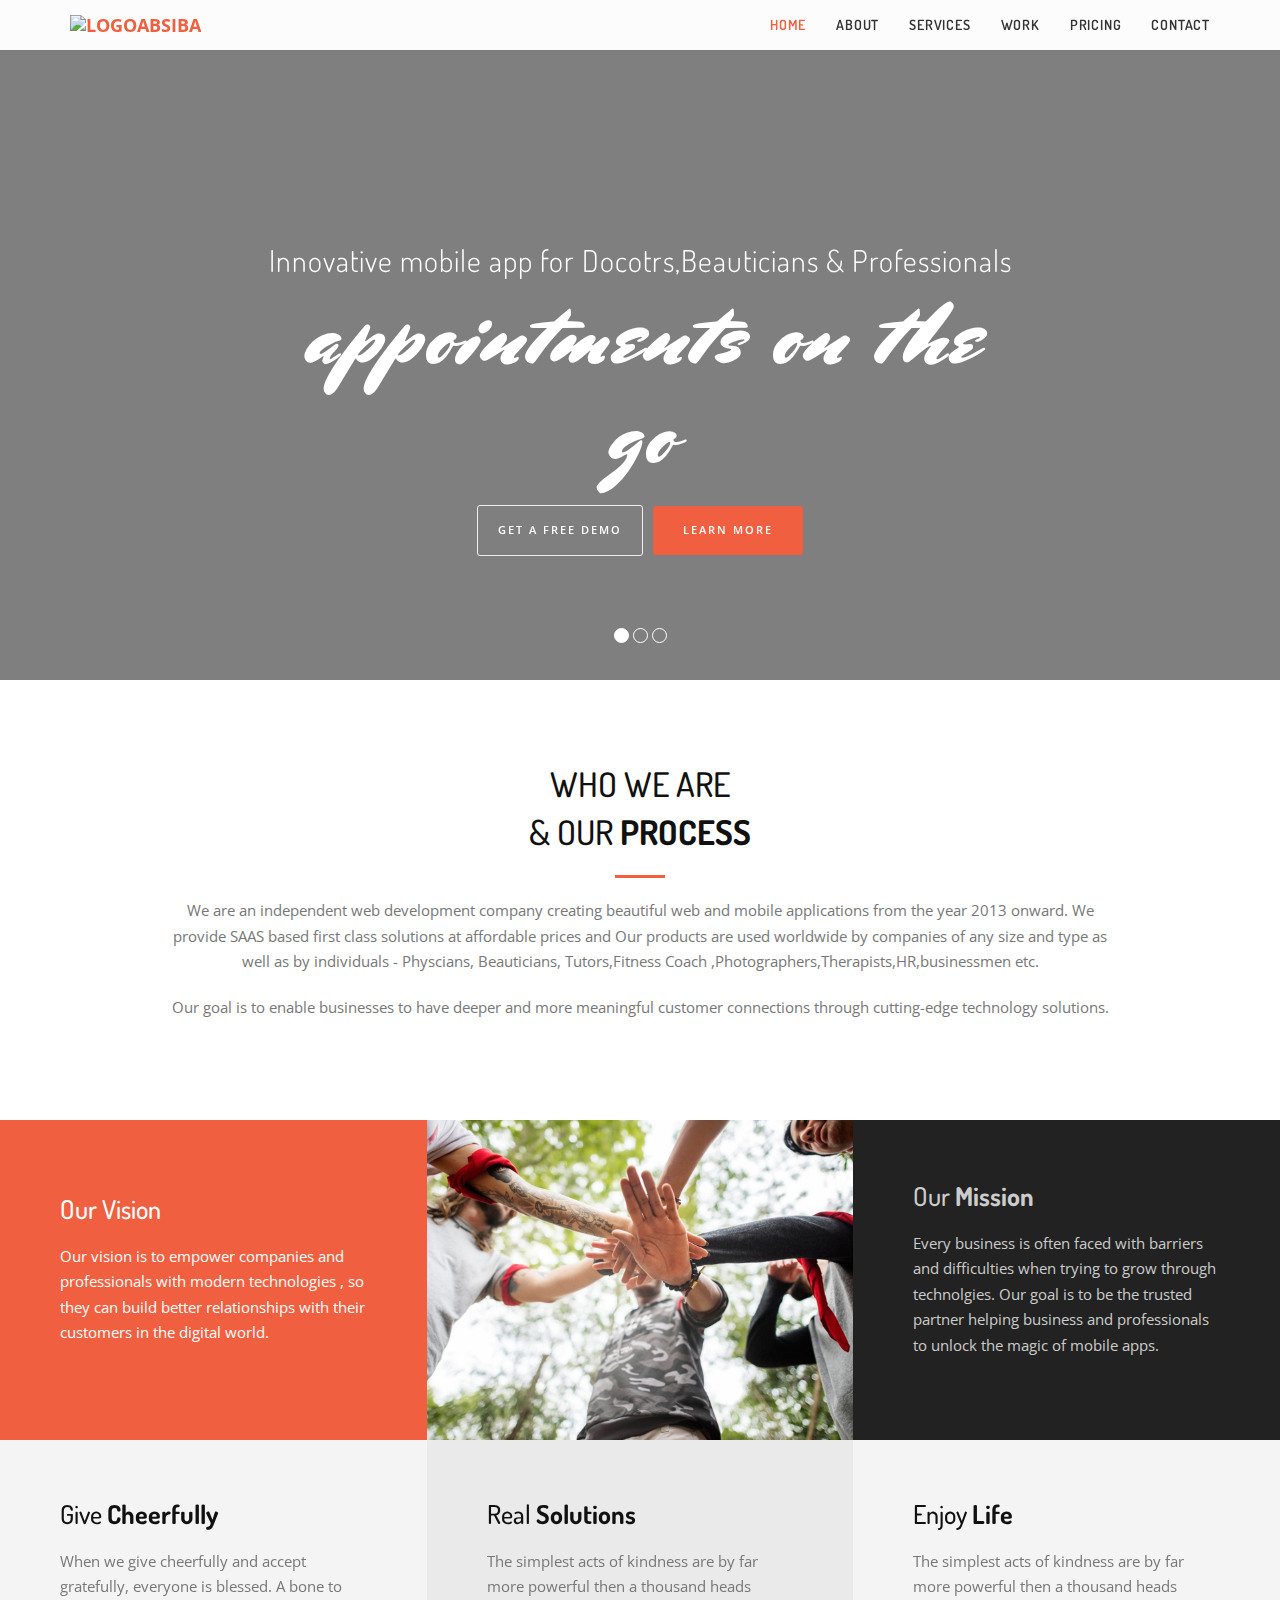
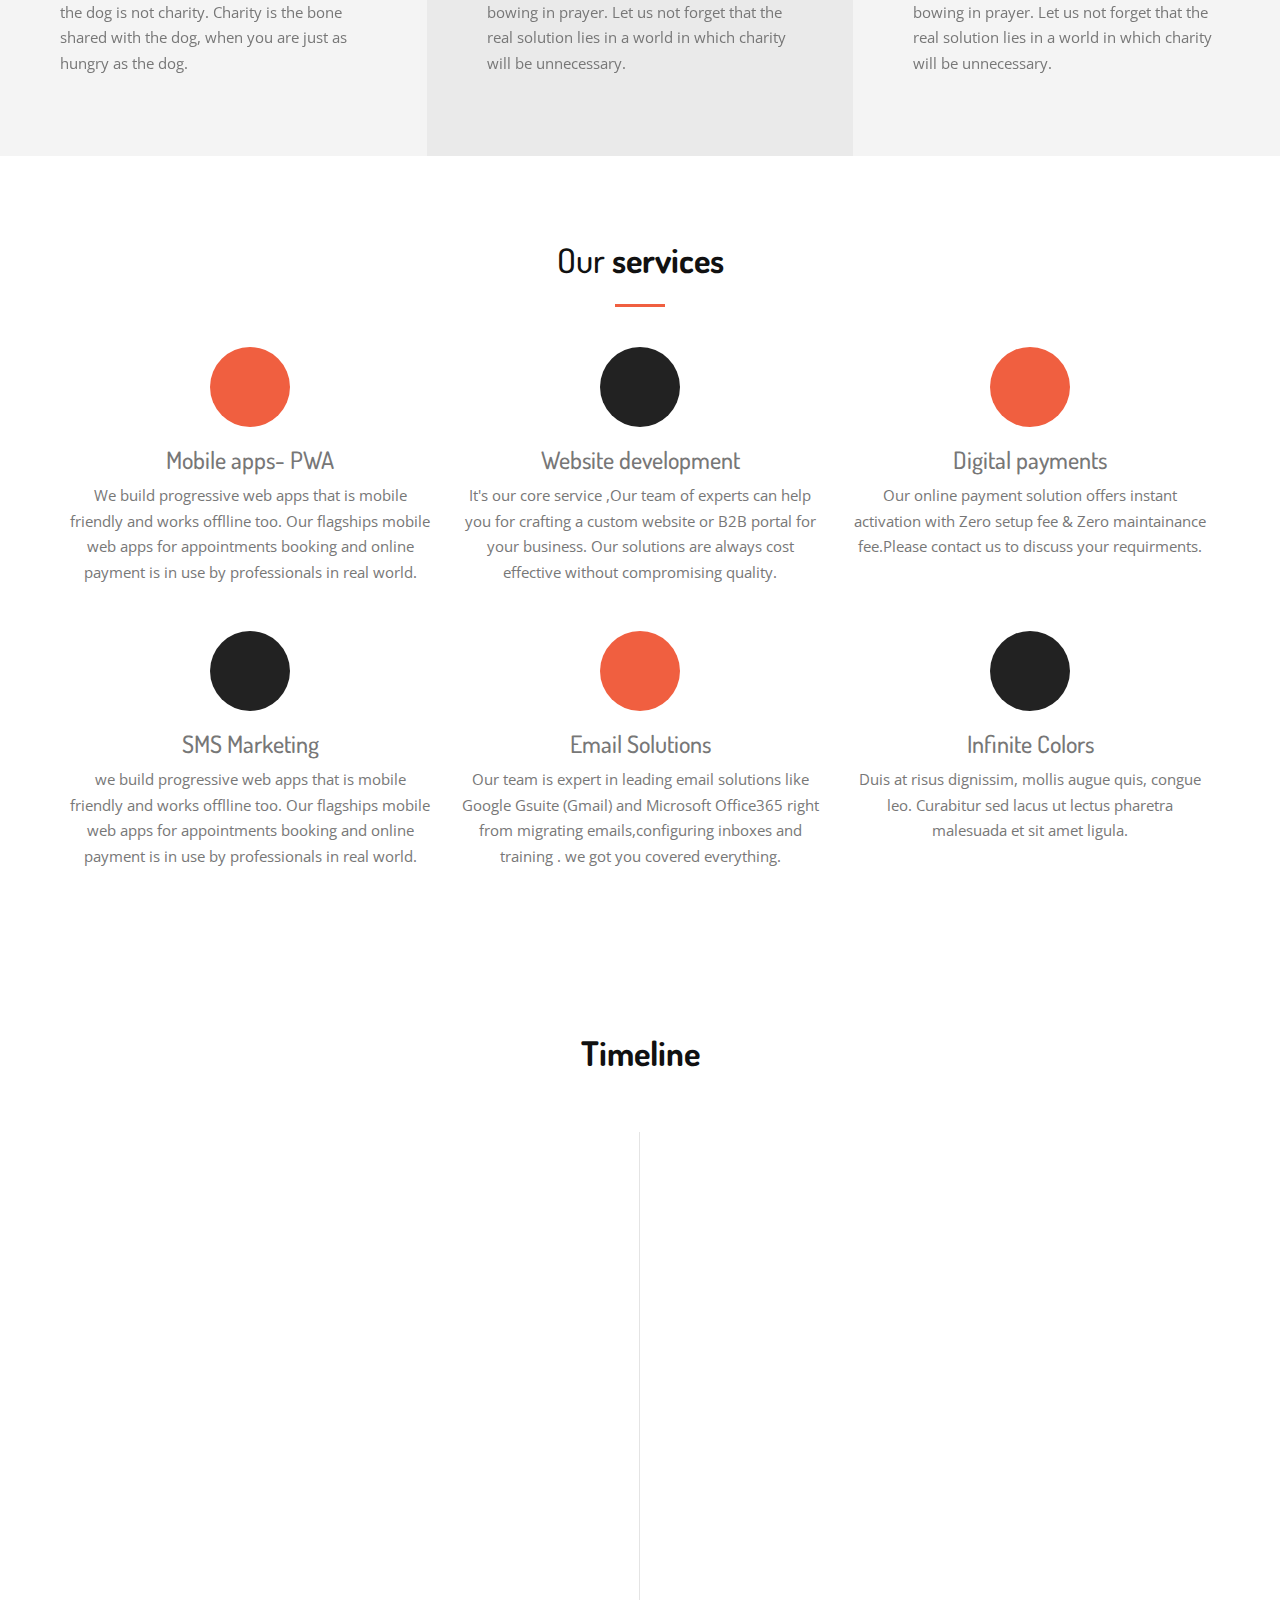
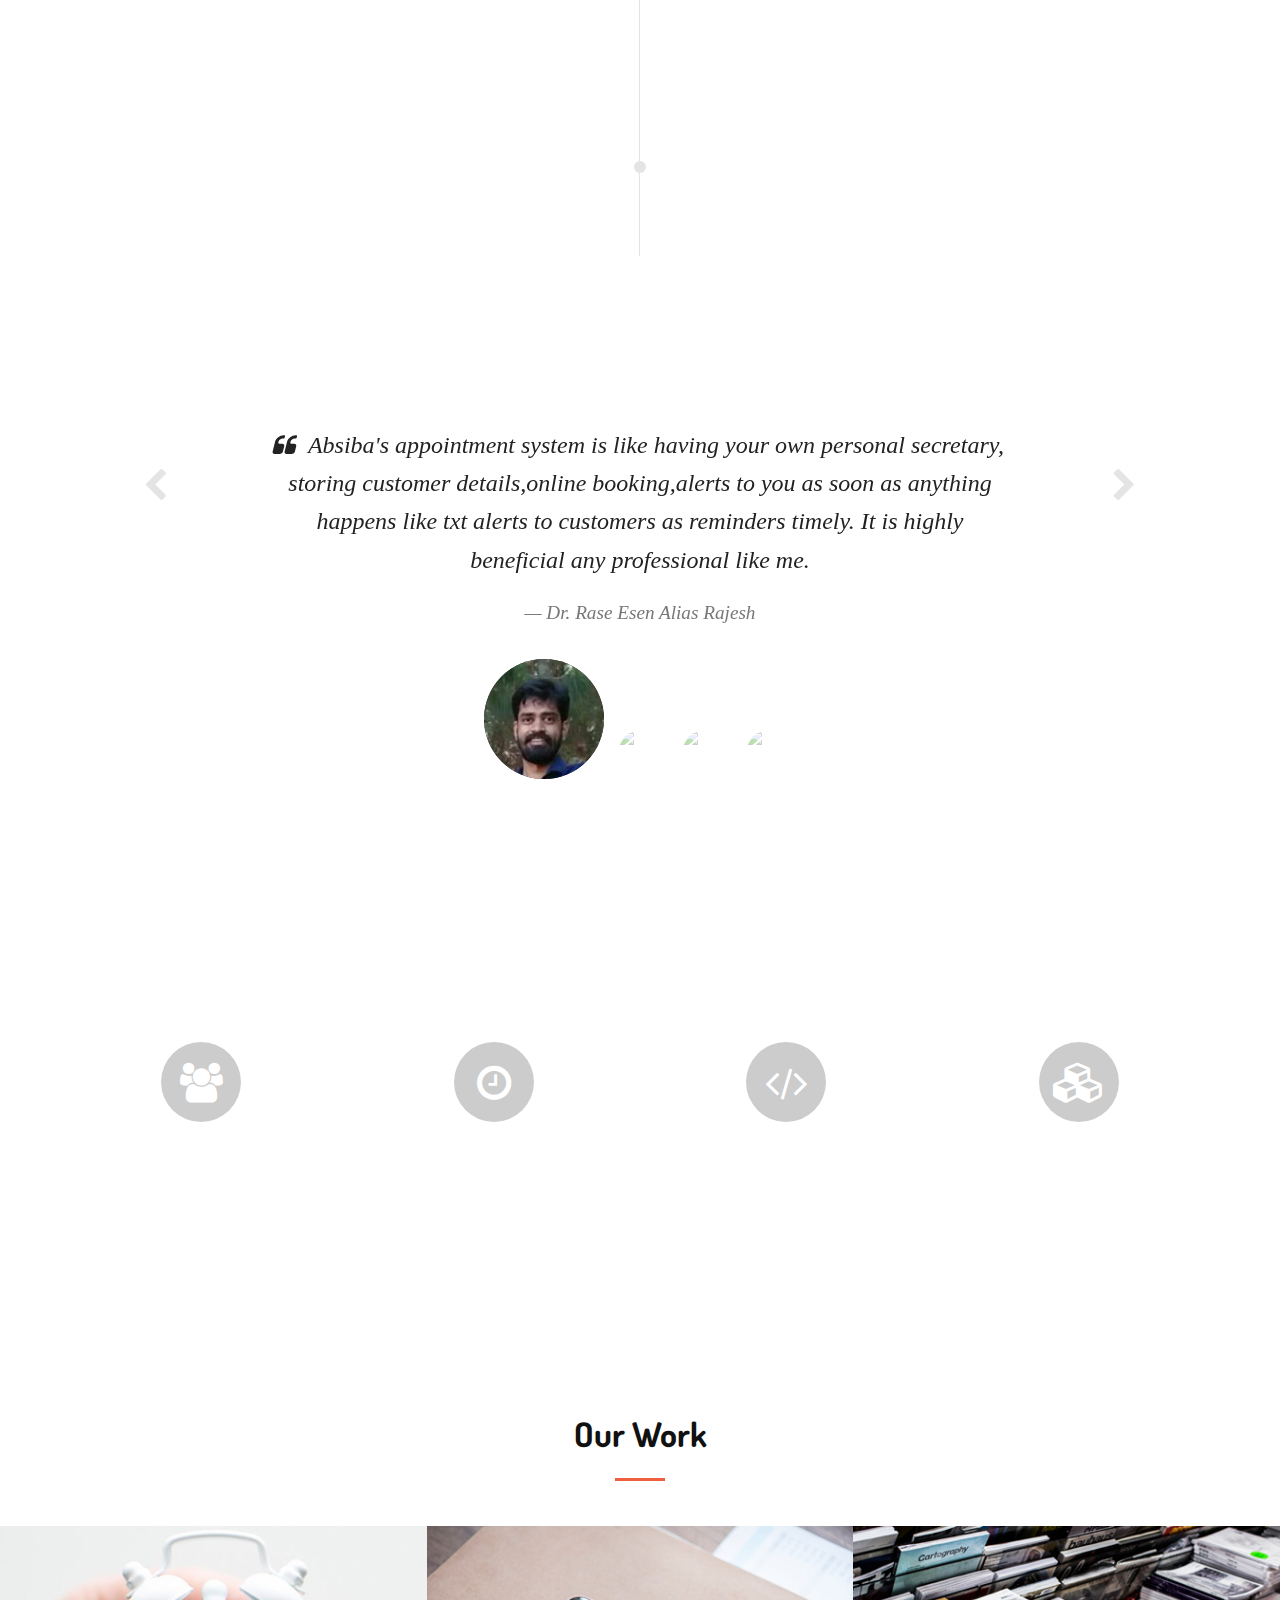
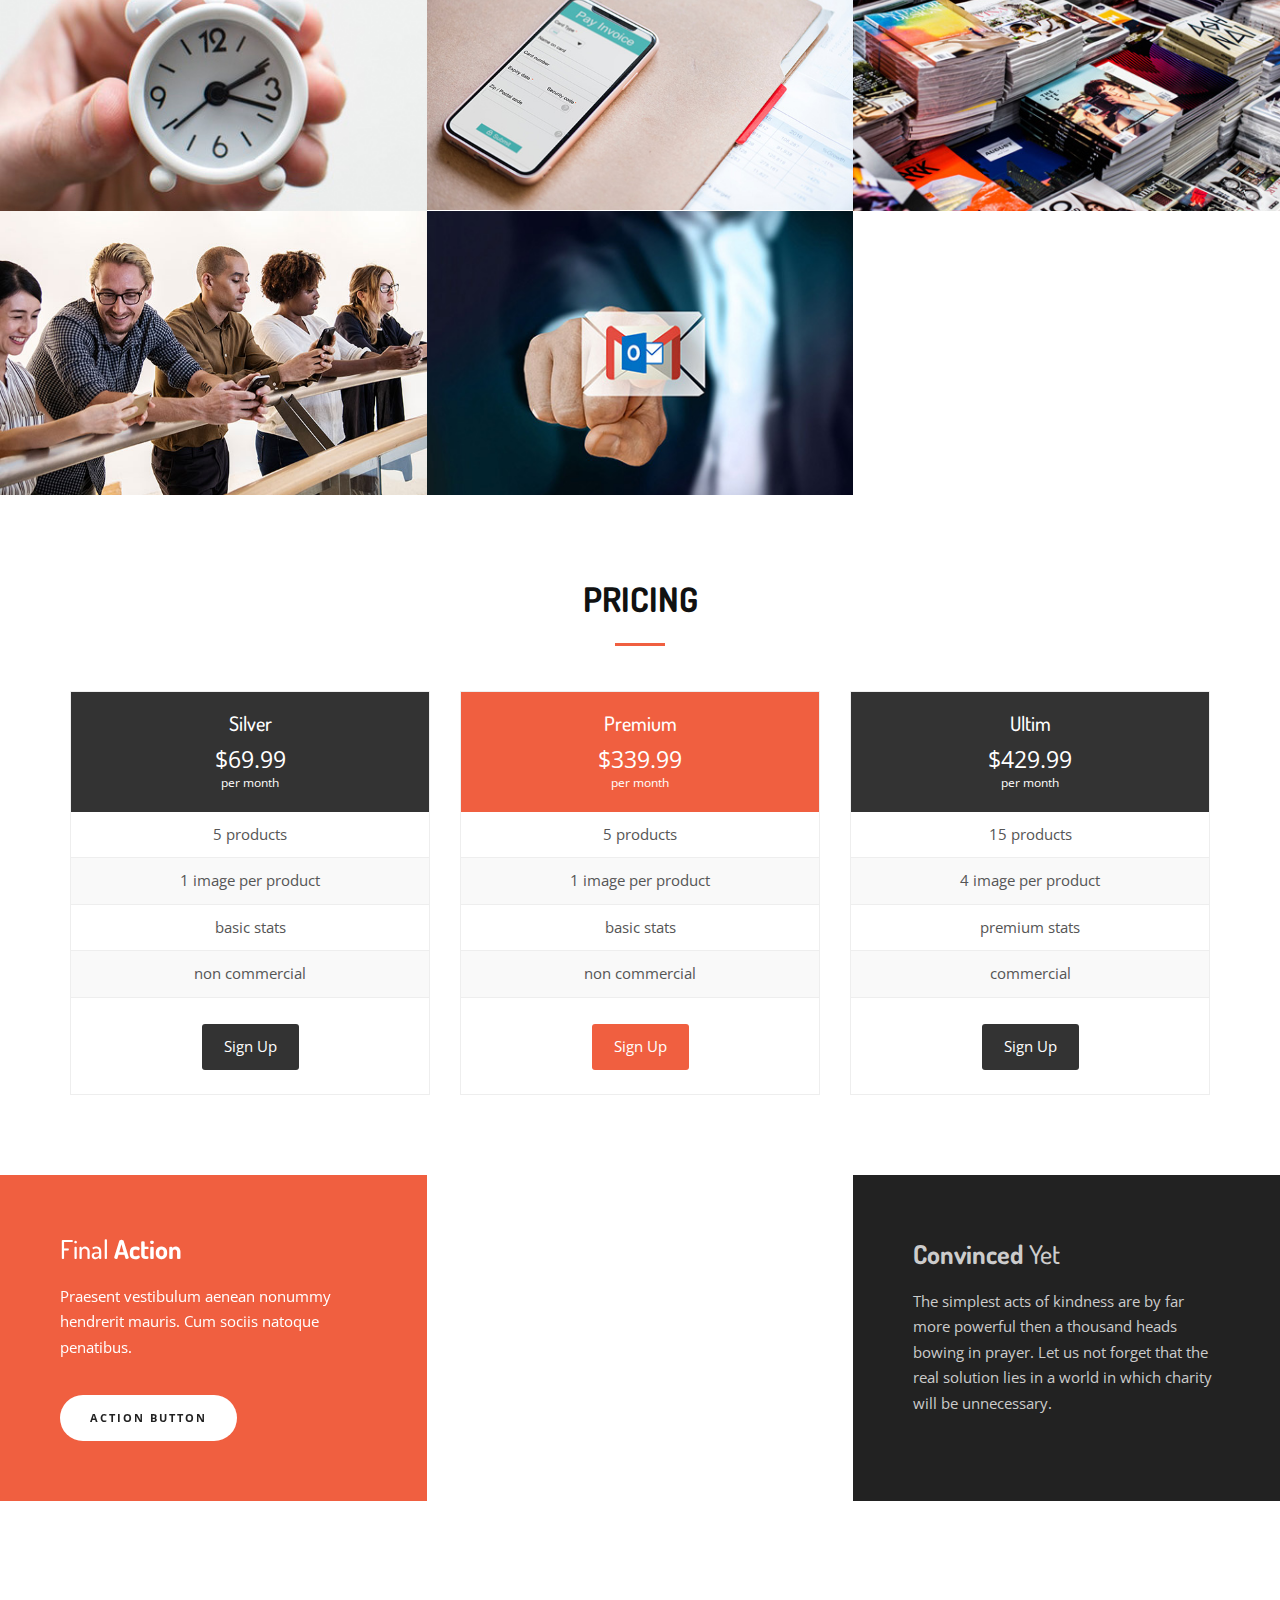
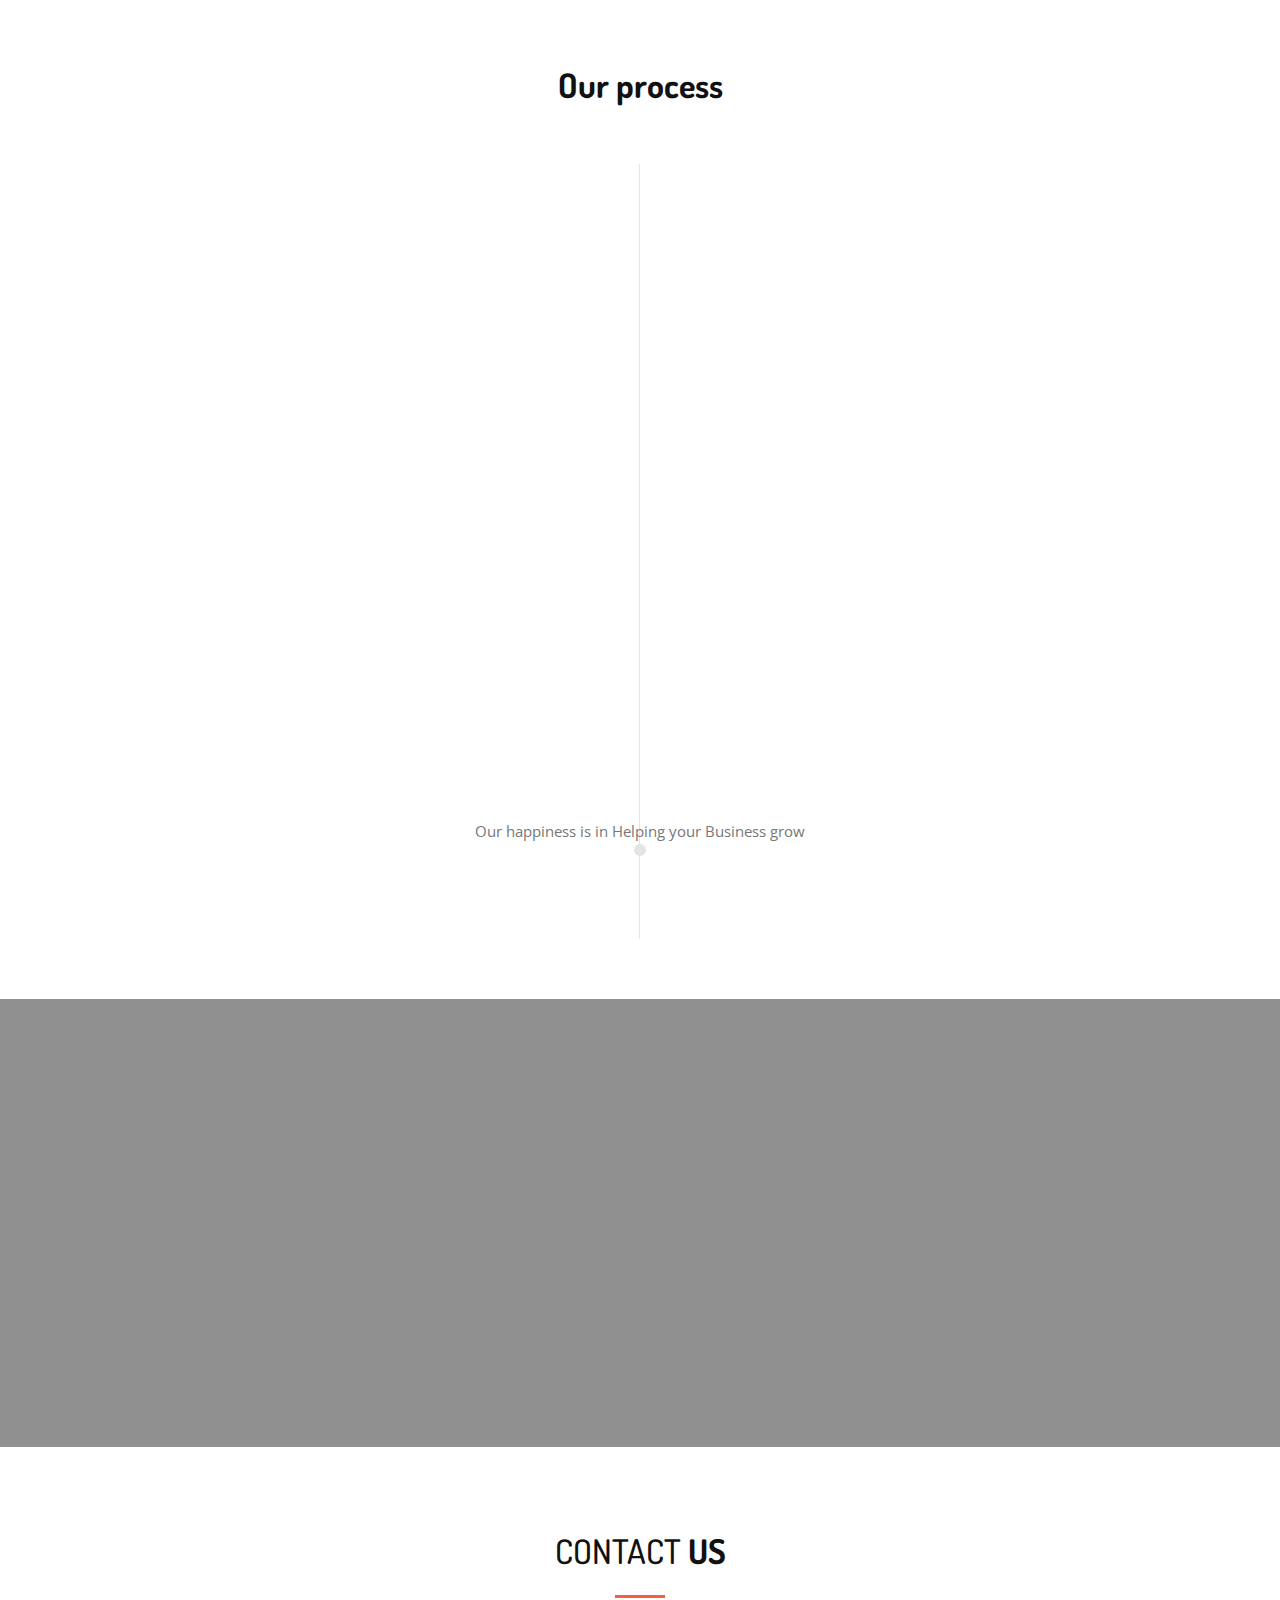
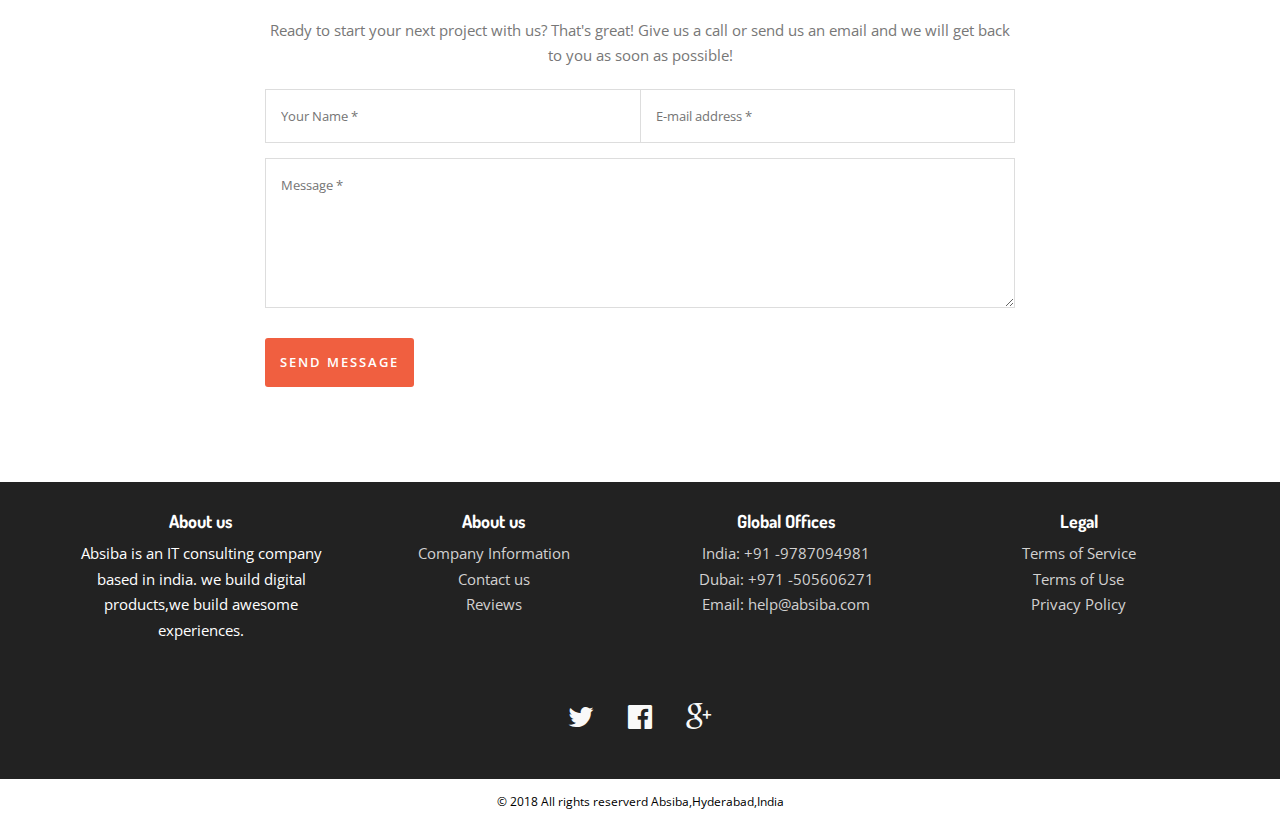
==== commit 17a7eec4: "Update index.html" ====
--- a/index.html
+++ b/index.html
@@ -1020,5 +1020,18 @@
 <script src="js/jquery.easing.min.js"></script>
 <script src="js/wow.min.js"></script>
 <script src="js/common.js"></script>
+	<!--Start of Tawk.to Script-->
+<script type="text/javascript">
+var Tawk_API=Tawk_API||{}, Tawk_LoadStart=new Date();
+(function(){
+var s1=document.createElement("script"),s0=document.getElementsByTagName("script")[0];
+s1.async=true;
+s1.src='https://embed.tawk.to/5b78fb8ff31d0f771d83ef28/default';
+s1.charset='UTF-8';
+s1.setAttribute('crossorigin','*');
+s0.parentNode.insertBefore(s1,s0);
+})();
+</script>
+<!--End of Tawk.to Script-->
 </body>
-</html>+</html>
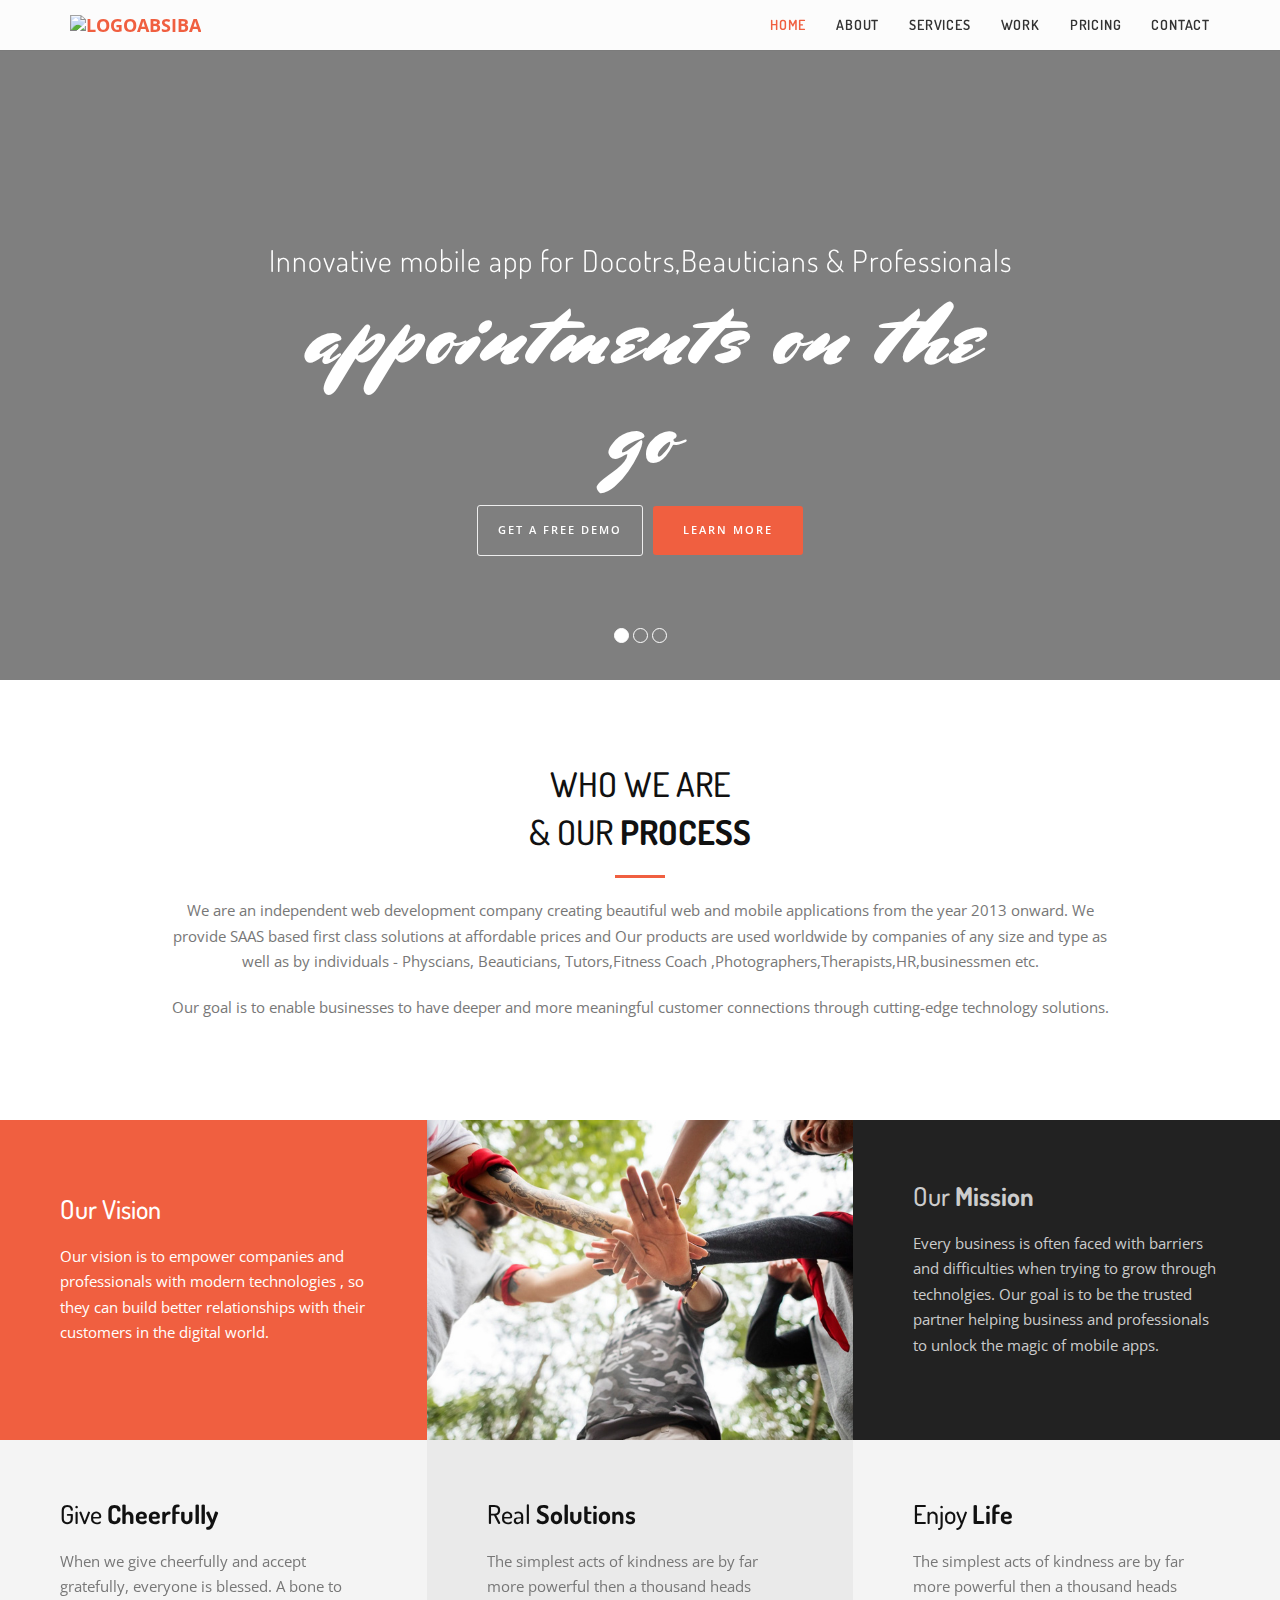
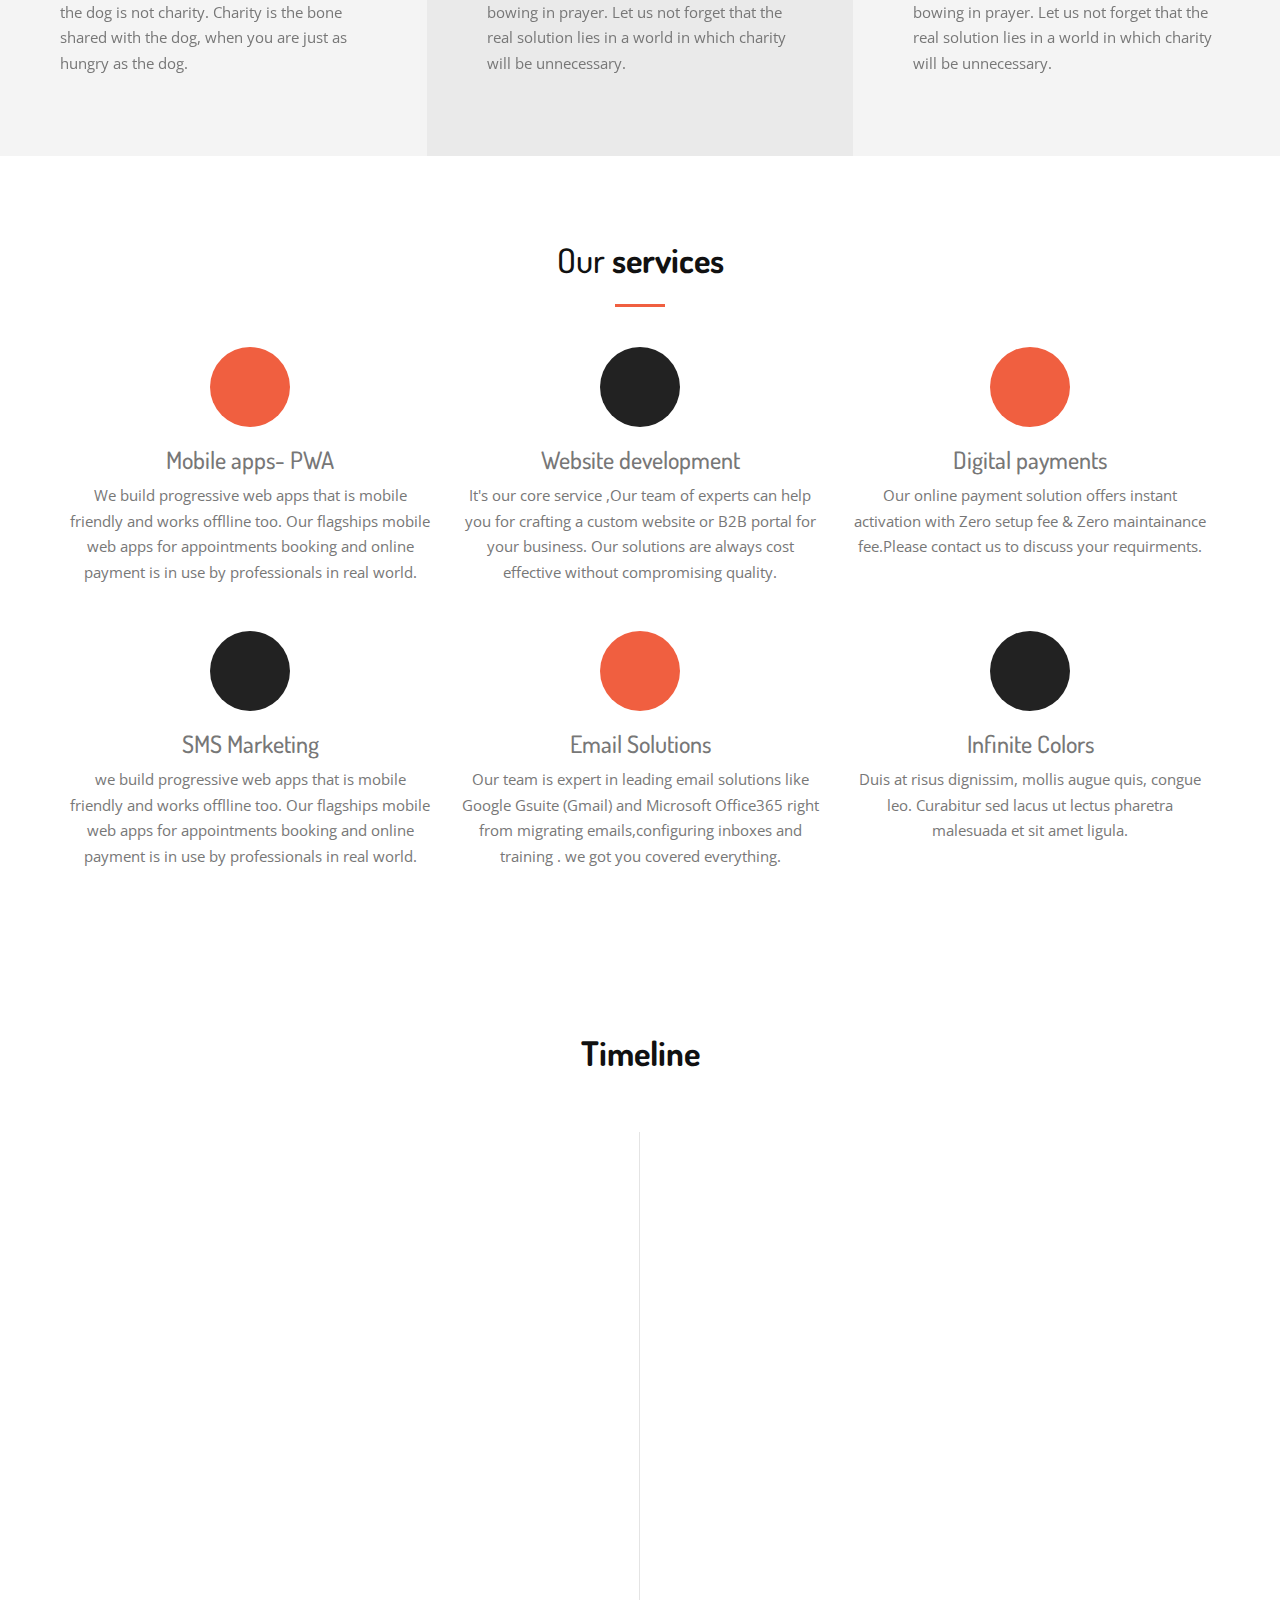
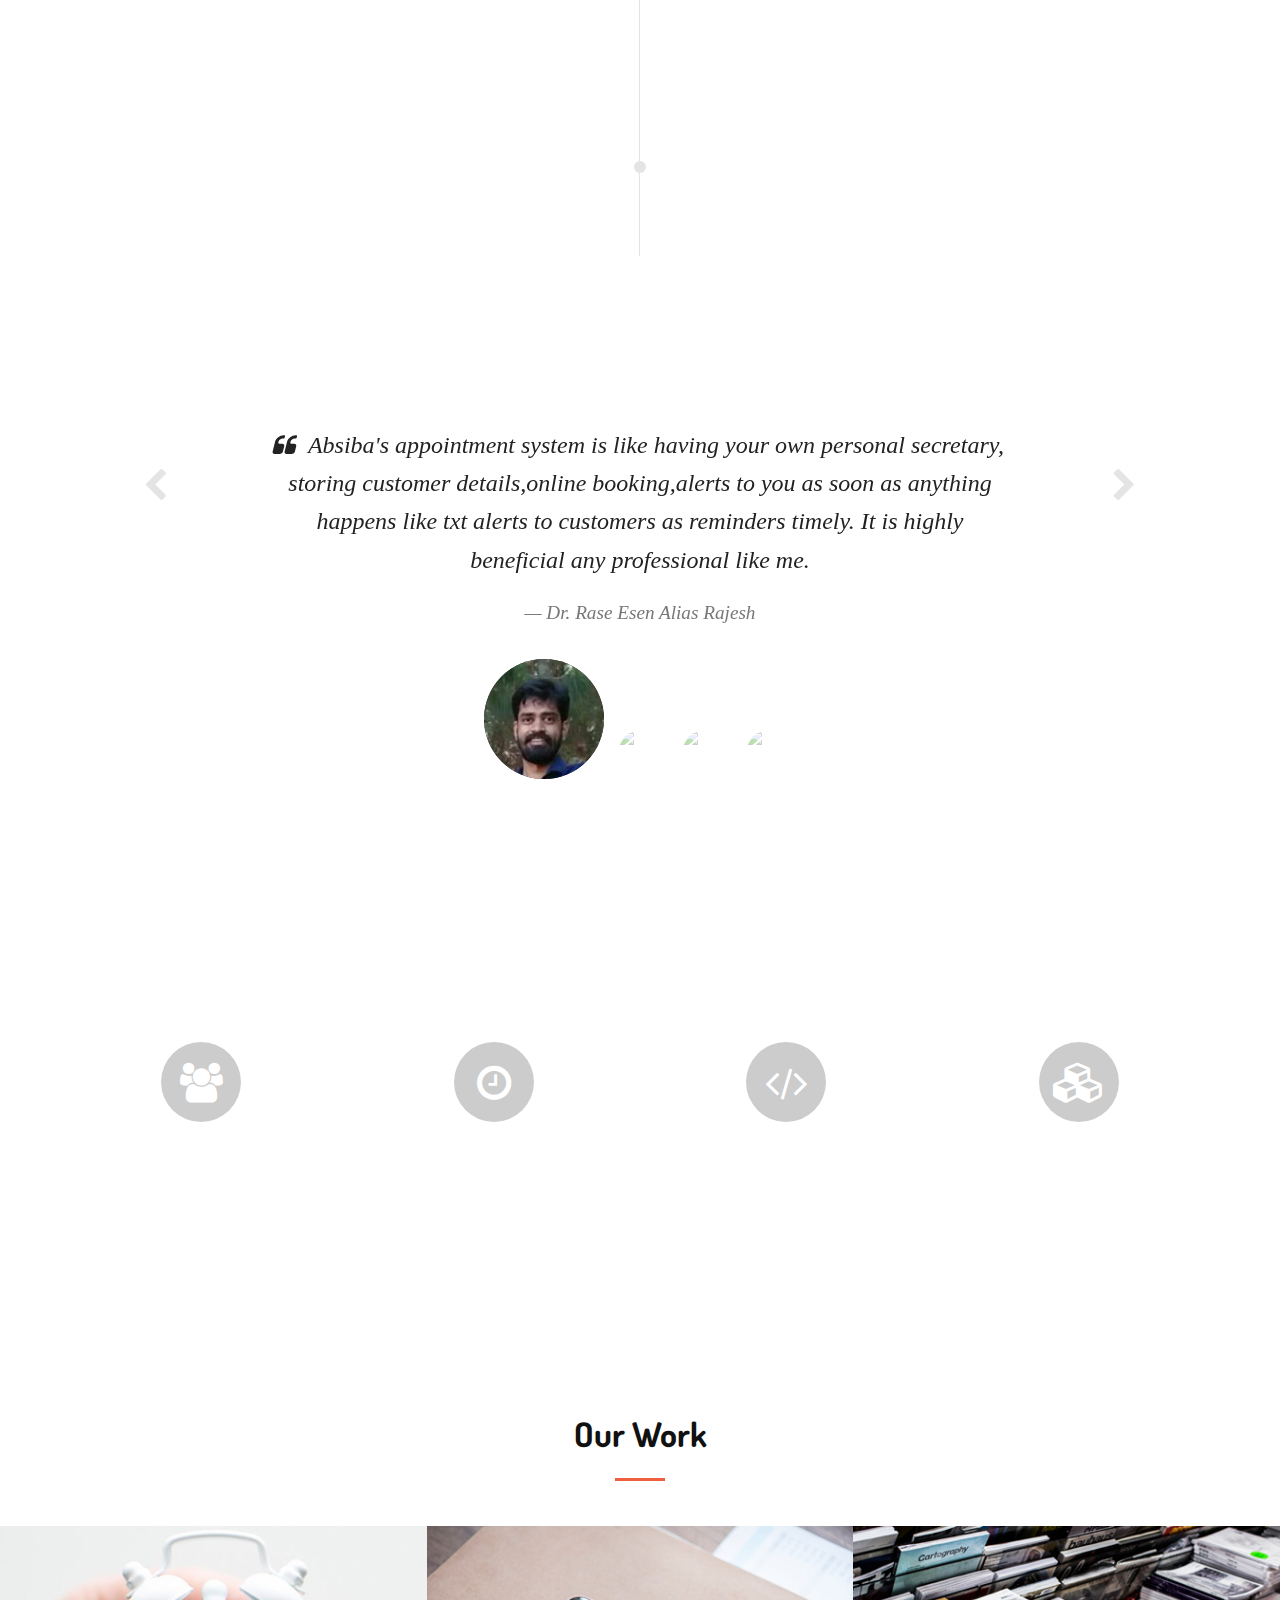
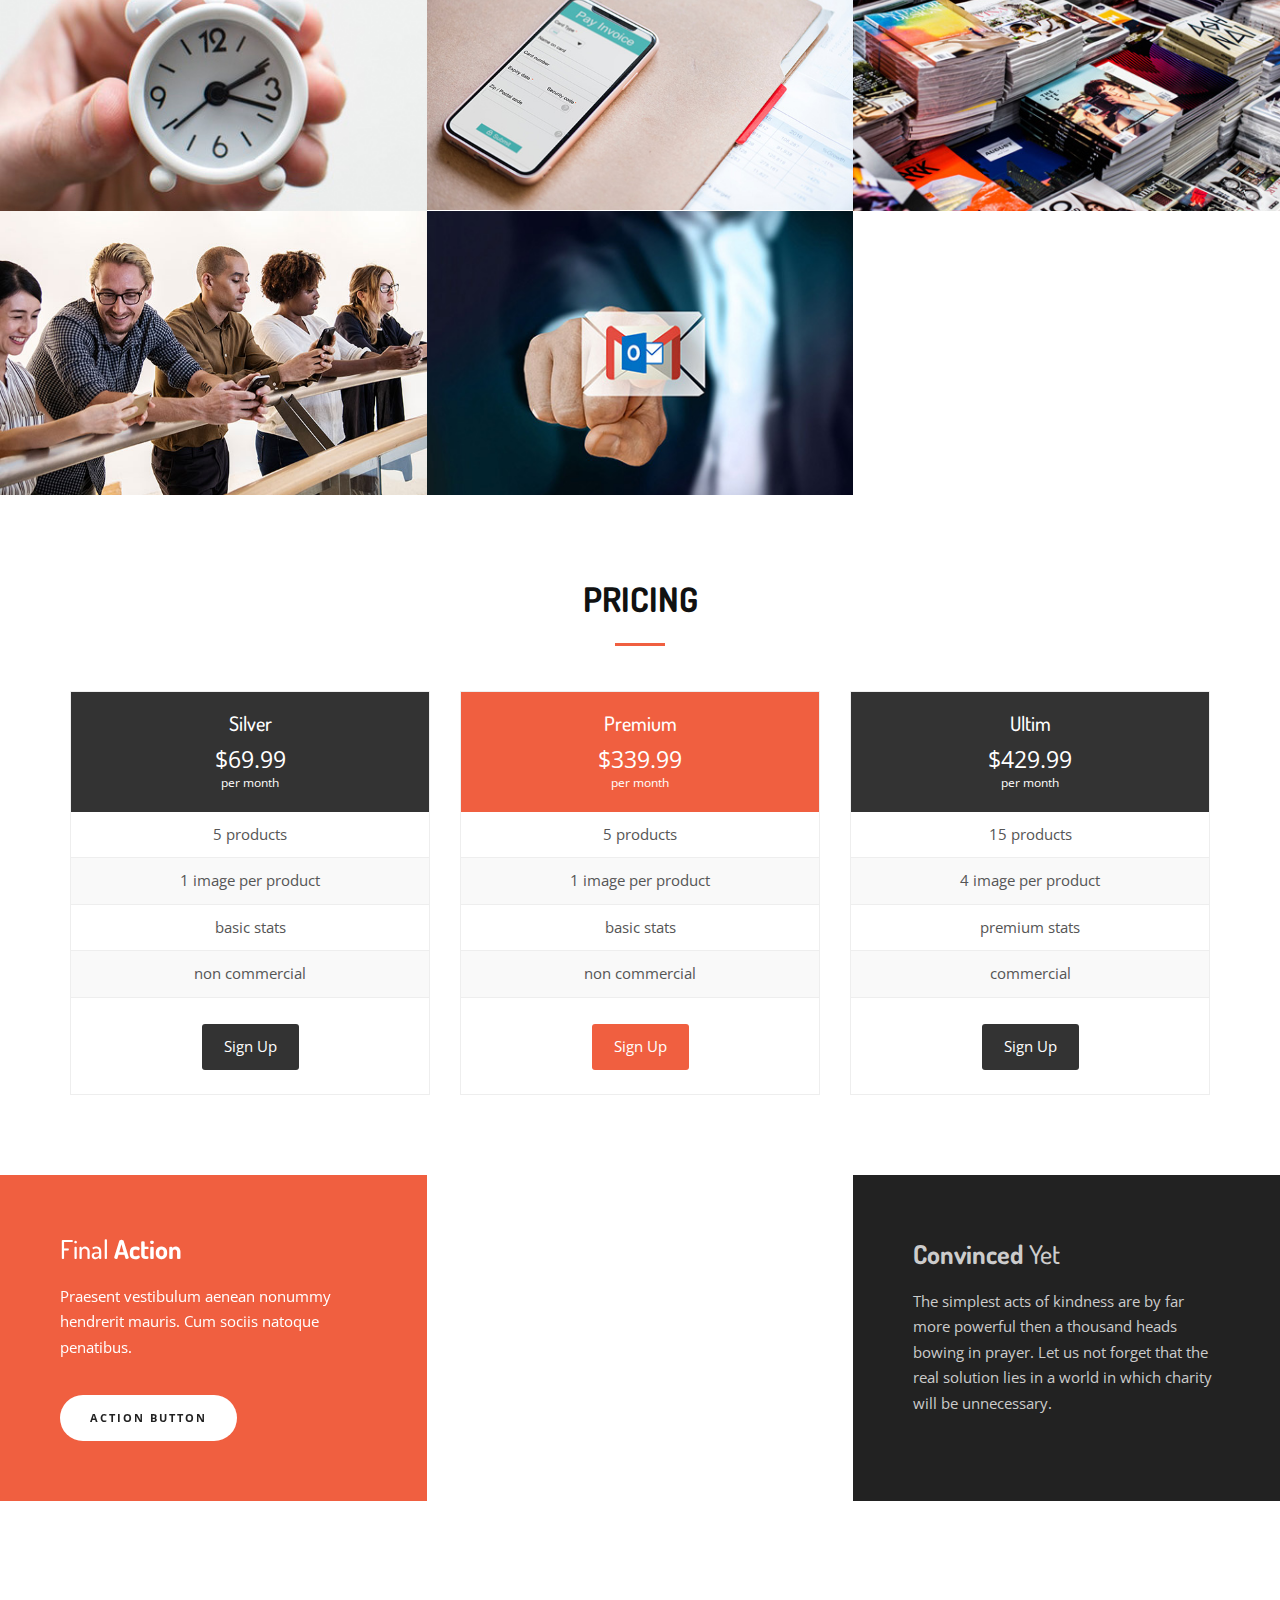
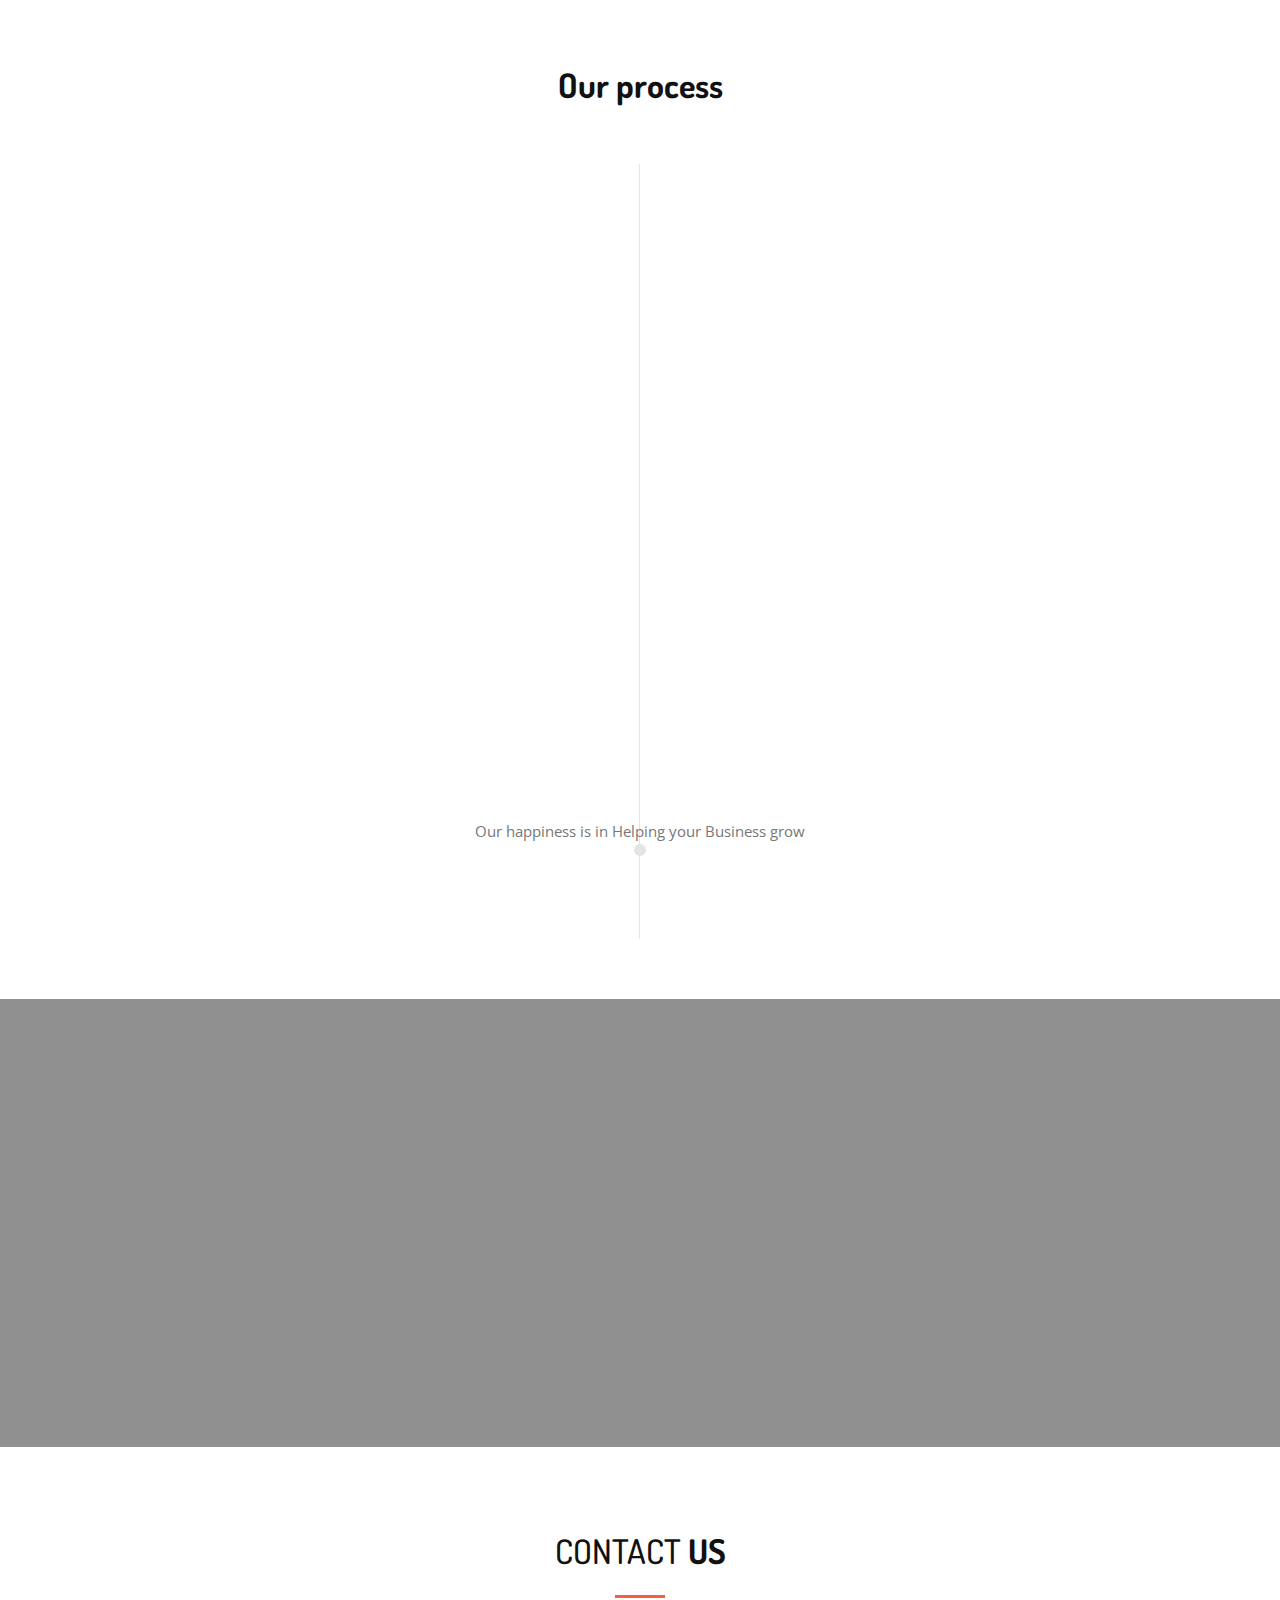
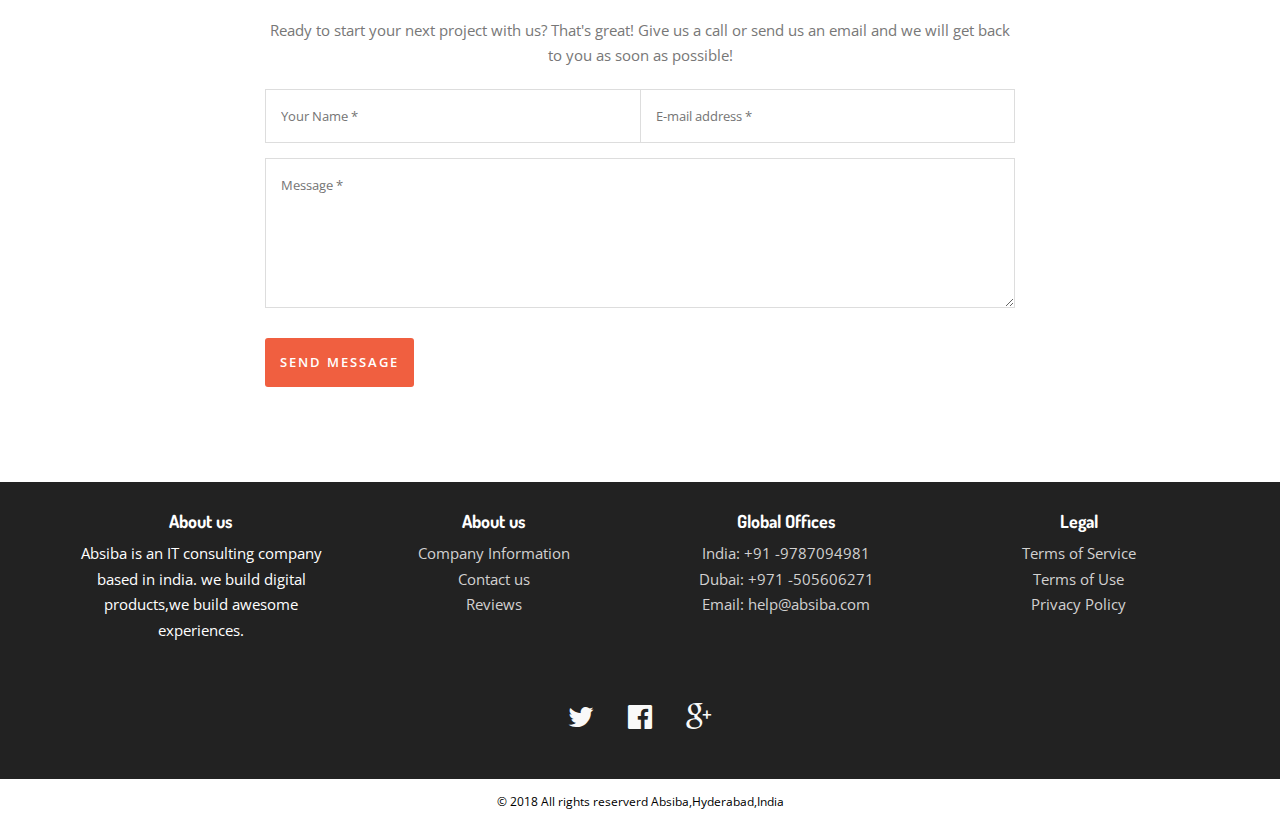
==== commit be458b16: "Update index.html" ====
--- a/index.html
+++ b/index.html
@@ -22,6 +22,7 @@
         <script src="https://oss.maxcdn.com/libs/html5shiv/3.7.0/html5shiv.js"></script>
         <script src="https://oss.maxcdn.com/libs/respond.js/1.4.2/respond.min.js"></script>
     <![endif]-->
+<script src="https://wchat.freshchat.com/js/widget.js"></script>
 </head>
 <body id="page-top">
 <nav id="mainNav" class="navbar navbar-default navbar-fixed-top">
@@ -1020,18 +1021,11 @@
 <script src="js/jquery.easing.min.js"></script>
 <script src="js/wow.min.js"></script>
 <script src="js/common.js"></script>
-	<!--Start of Tawk.to Script-->
-<script type="text/javascript">
-var Tawk_API=Tawk_API||{}, Tawk_LoadStart=new Date();
-(function(){
-var s1=document.createElement("script"),s0=document.getElementsByTagName("script")[0];
-s1.async=true;
-s1.src='https://embed.tawk.to/5b78fb8ff31d0f771d83ef28/default';
-s1.charset='UTF-8';
-s1.setAttribute('crossorigin','*');
-s0.parentNode.insertBefore(s1,s0);
-})();
+<script>
+  window.fcWidget.init({
+    token: "61b43dae-c911-45c4-afec-12a2be2ef6bb",
+    host: "https://wchat.freshchat.com"
+  });
 </script>
-<!--End of Tawk.to Script-->
 </body>
 </html>
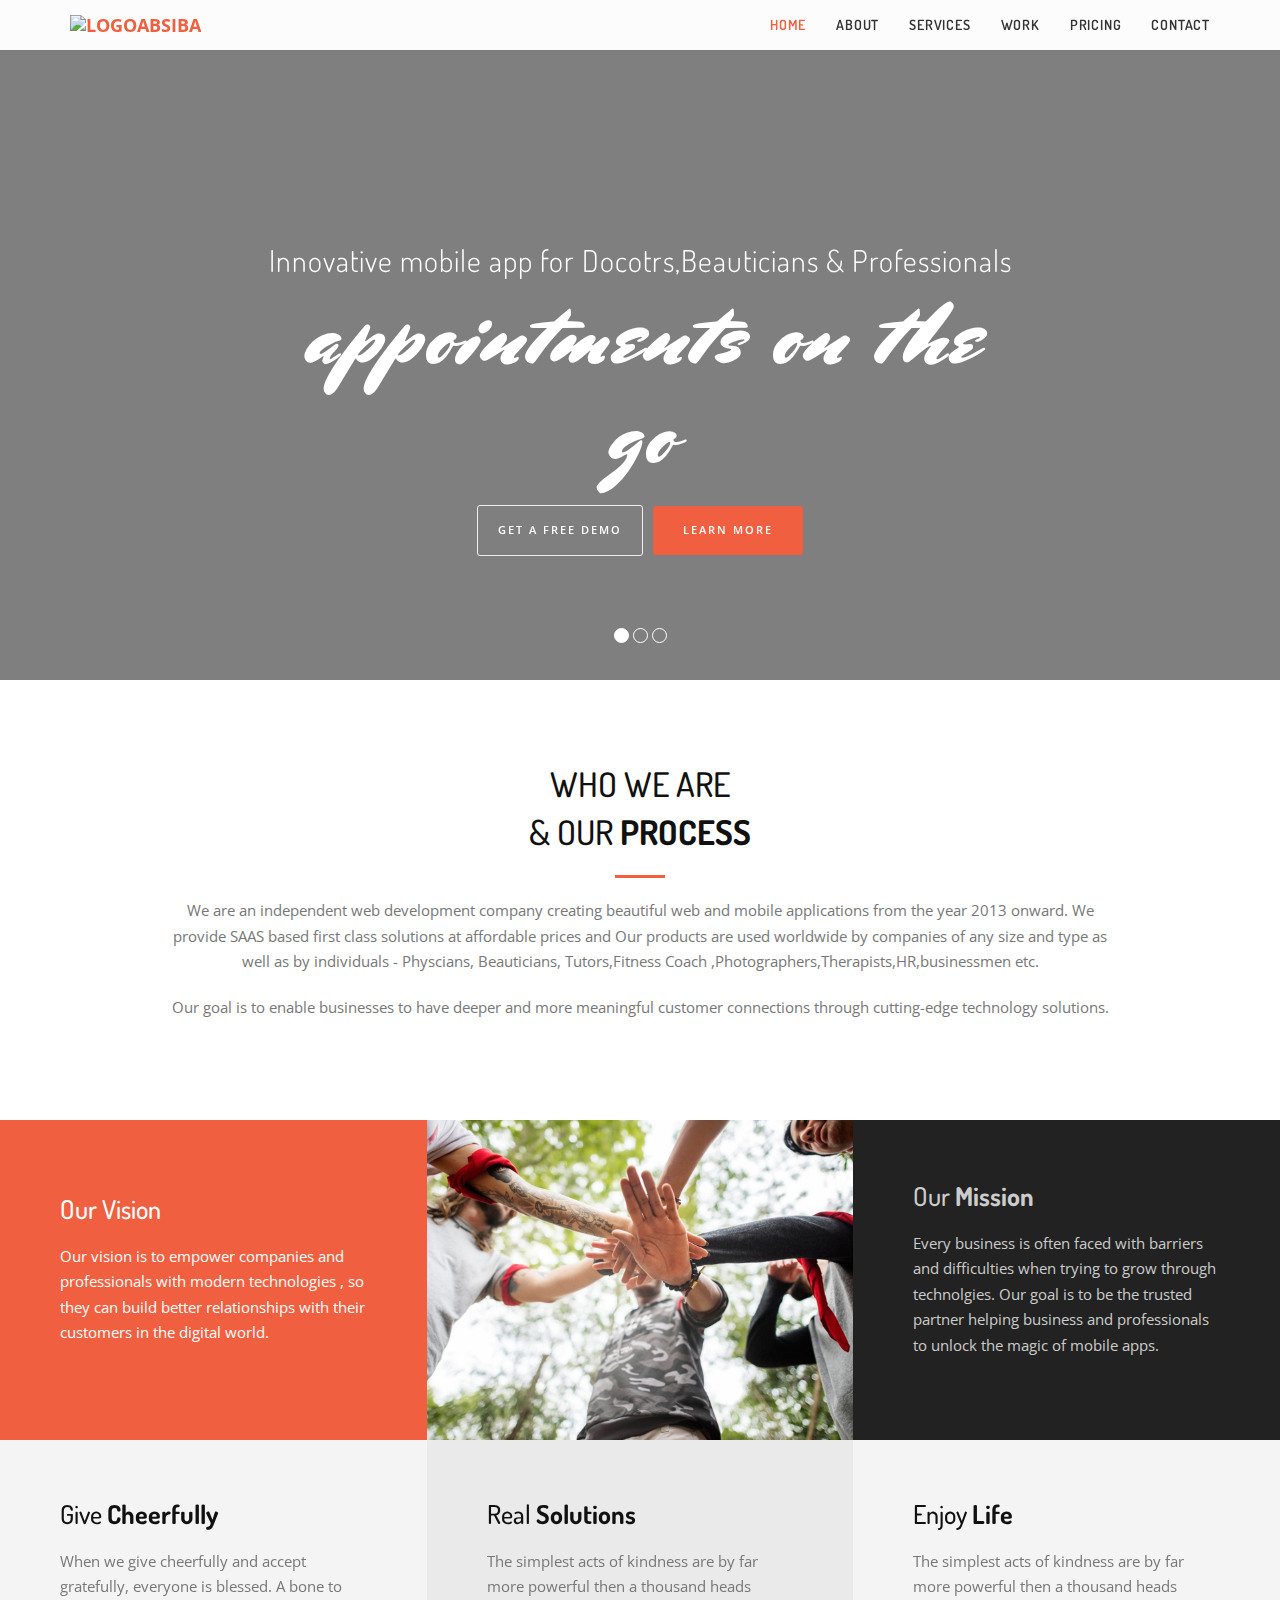
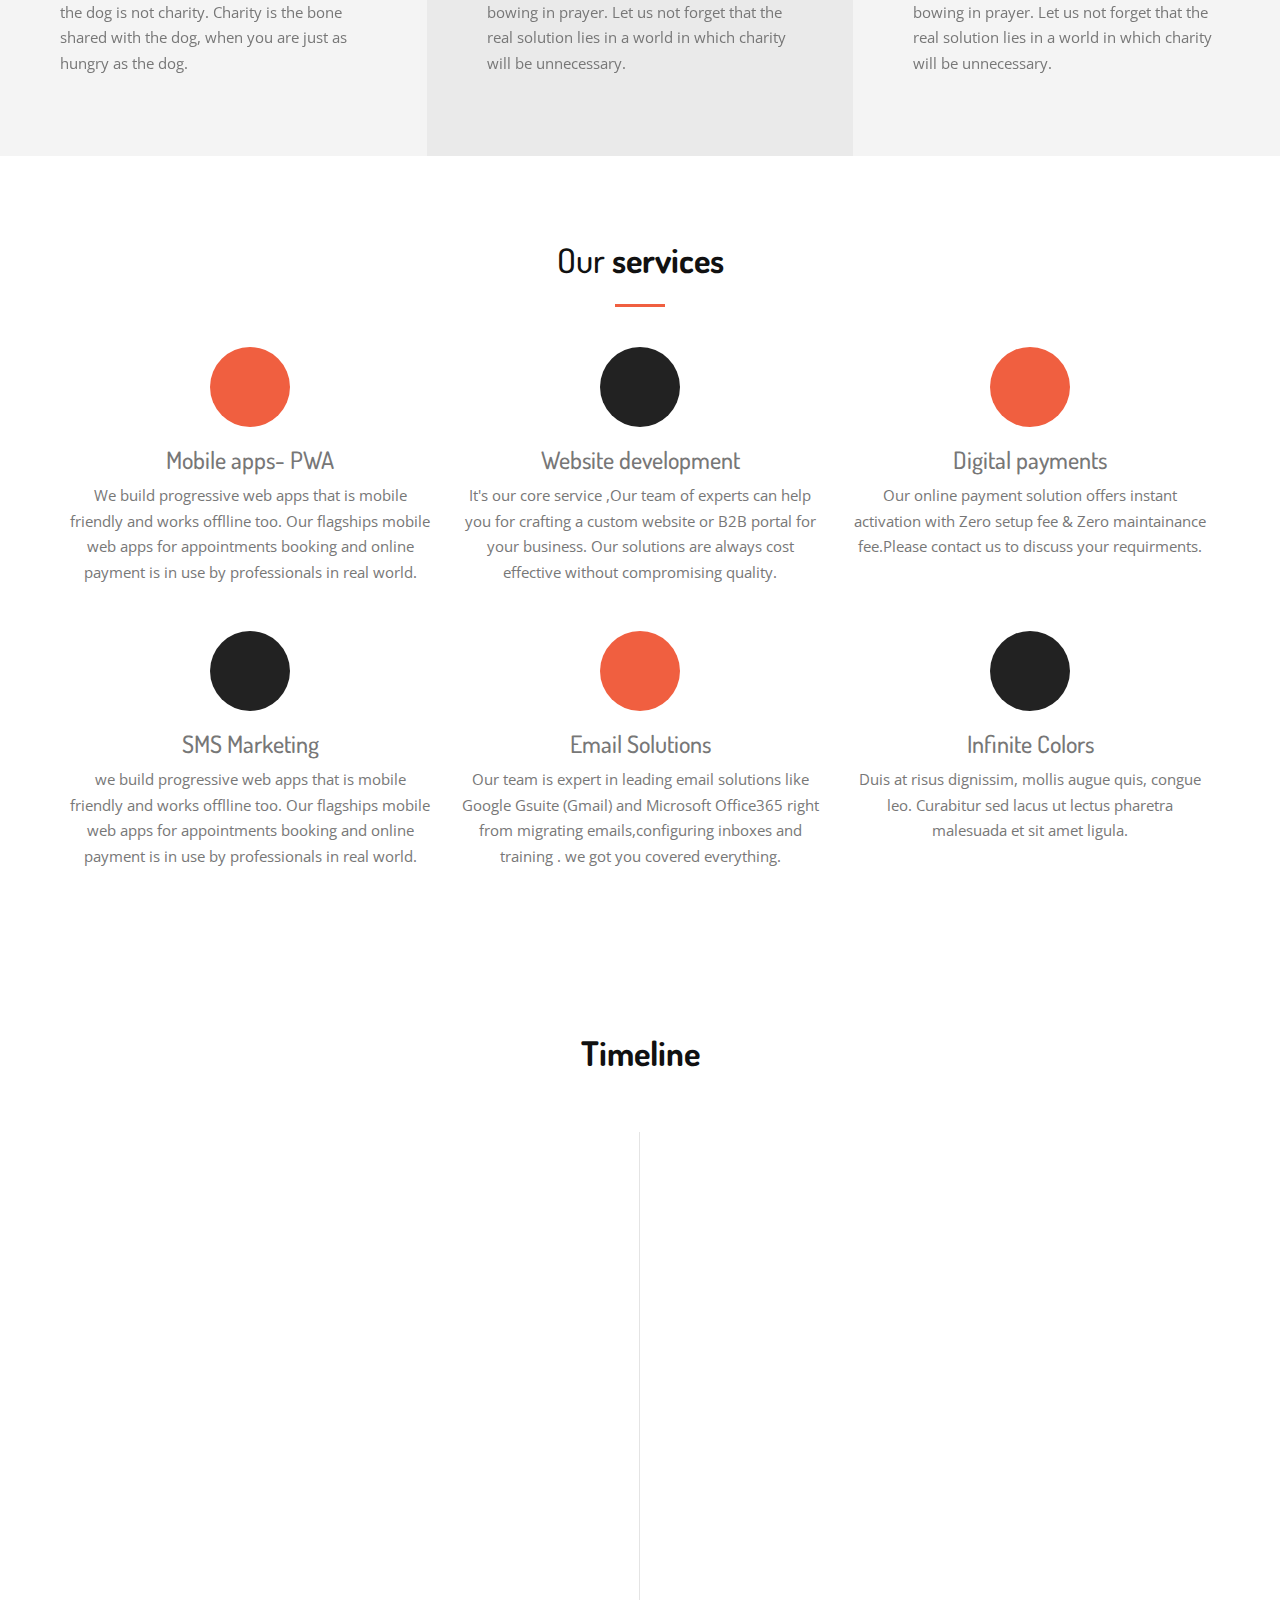
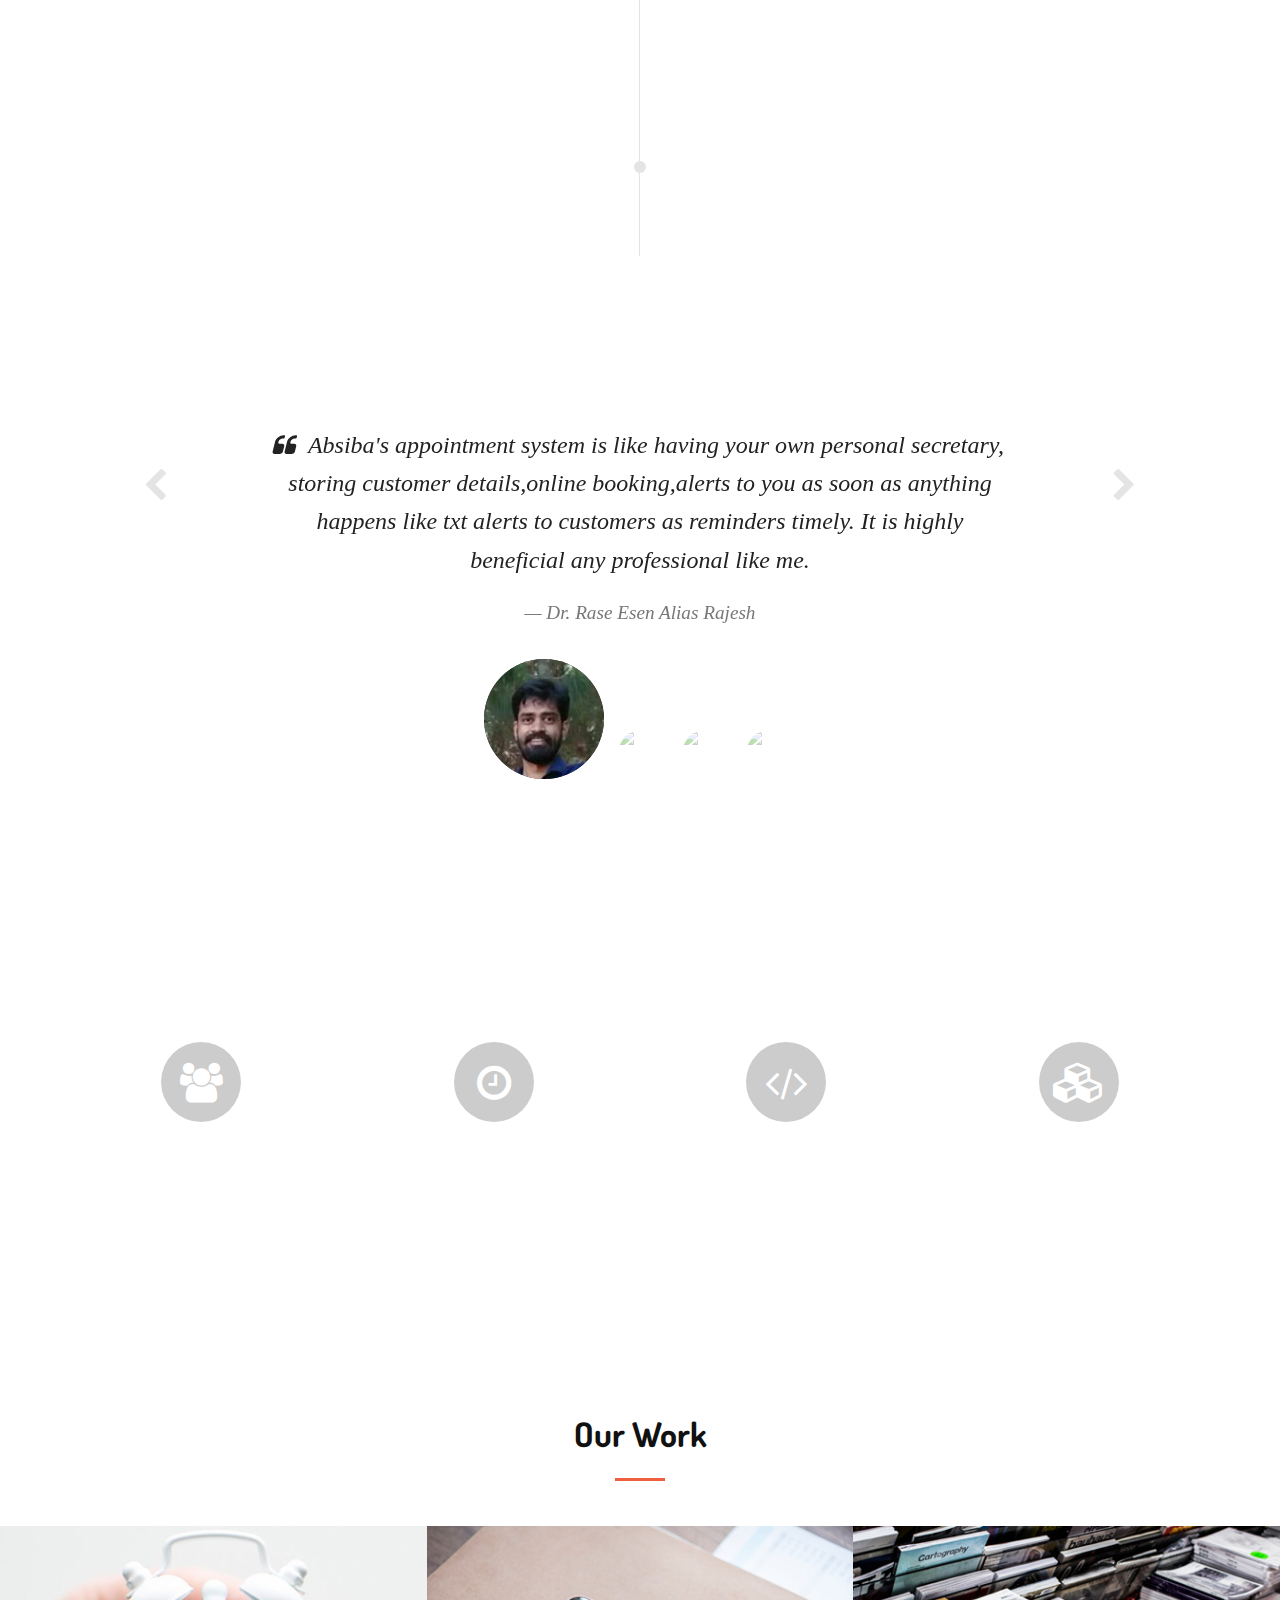
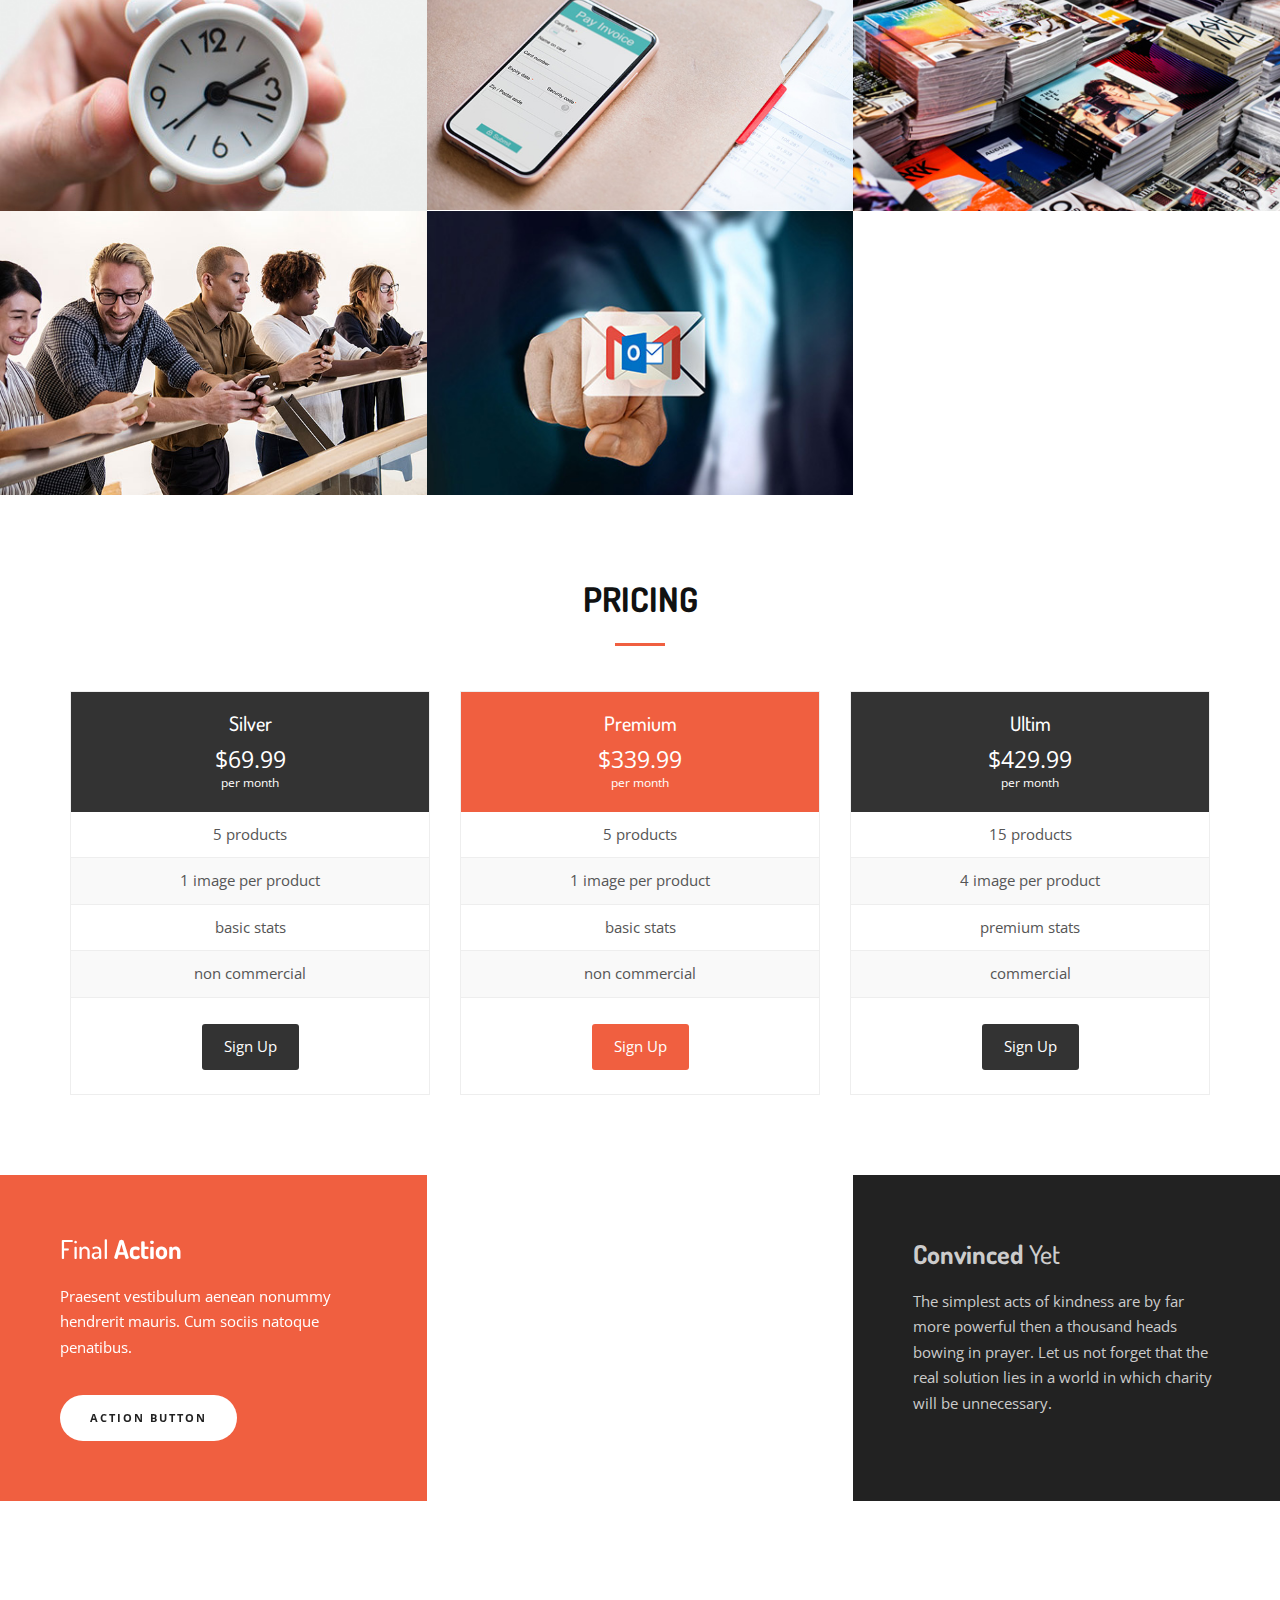
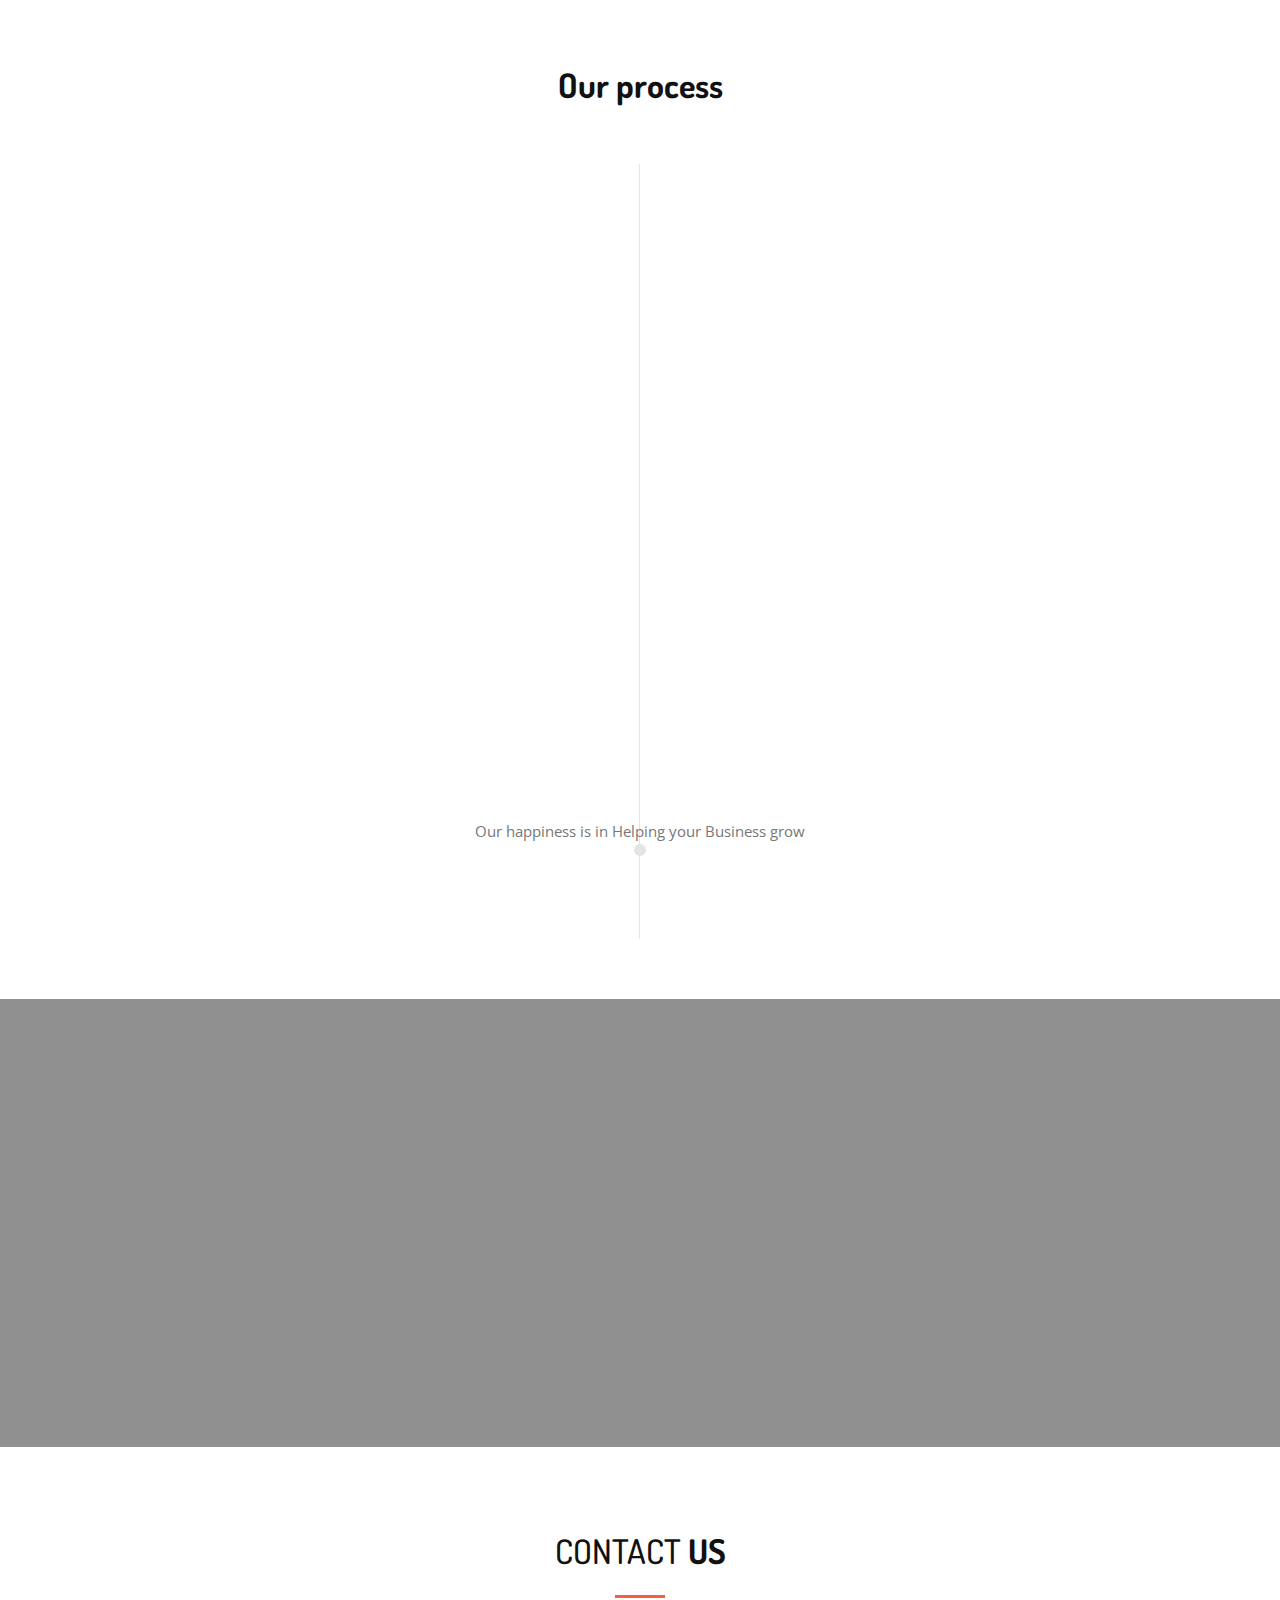
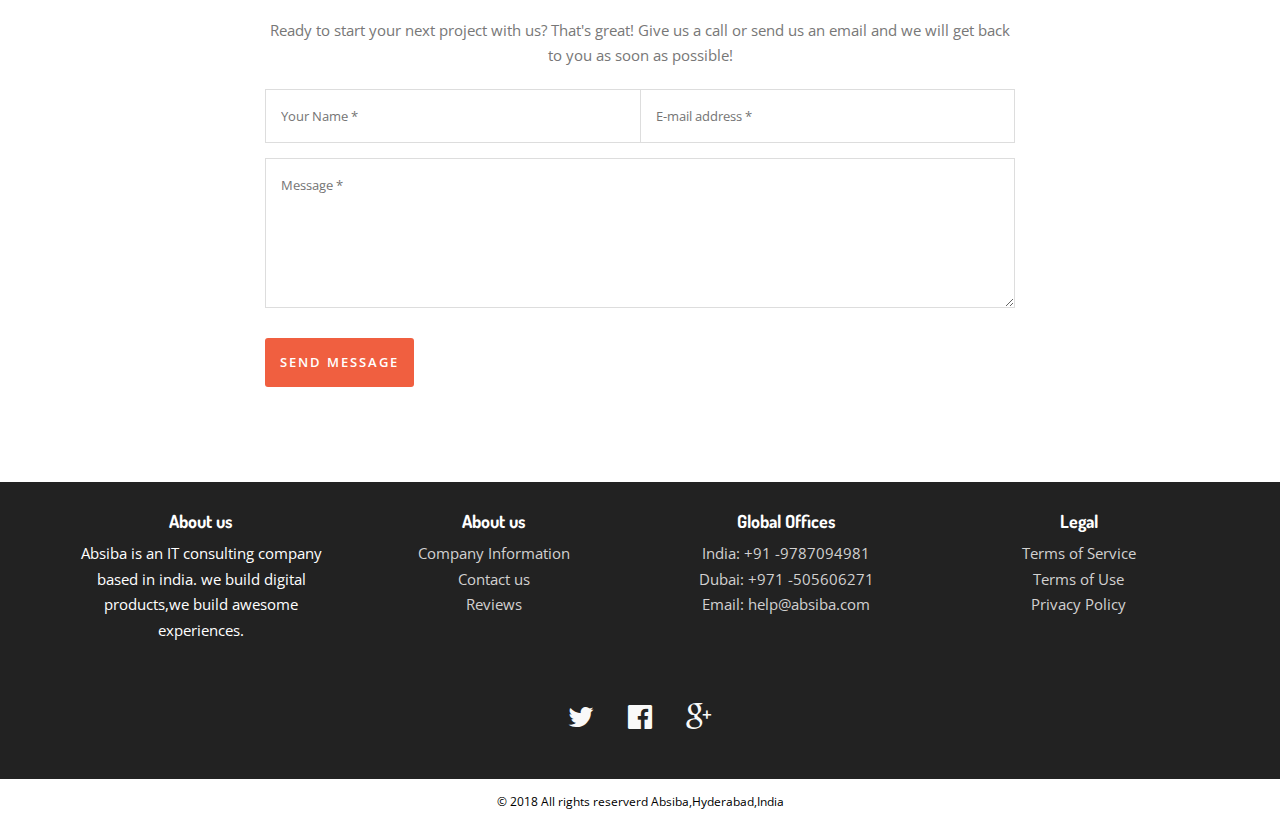
==== commit 1ac4fffb: "Update index.html" ====
--- a/index.html
+++ b/index.html
@@ -392,7 +392,7 @@
 			<div class="tline-start-content">
 				<div class="tline-start-icon">
 				</div>
-				<a href="#" class="btn btn-primary bgn-xl wow zoomIn">START YOUR PROJECT WITH US</a>
+				<a href="#" class="btn btn-primary bgn-xl wow zoomIn" id="projecttalk">START YOUR PROJECT WITH US</a>
 			</div>
 			</li>
 		</ul>
@@ -1024,8 +1024,21 @@
 <script>
   window.fcWidget.init({
     token: "61b43dae-c911-45c4-afec-12a2be2ef6bb",
-    host: "https://wchat.freshchat.com"
+    host: "https://wchat.freshchat.com",
+	  headerProperty:{direction: 'ltr' }
   });
+</script>
+	<script>
+//Returns the current window state of the freshchat widget in boolean.
+//TRUE - Opened / FALSE - Closed
+jQuery('#projecttalk').on('click',function(event, data) {
+	alert('projecttalk clicked');
+    if (window.fcWidget.isOpen() != true) {
+        window.fcWidget.open();
+        //Or do something else :)
+    }
+});
+		
 </script>
 </body>
 </html>
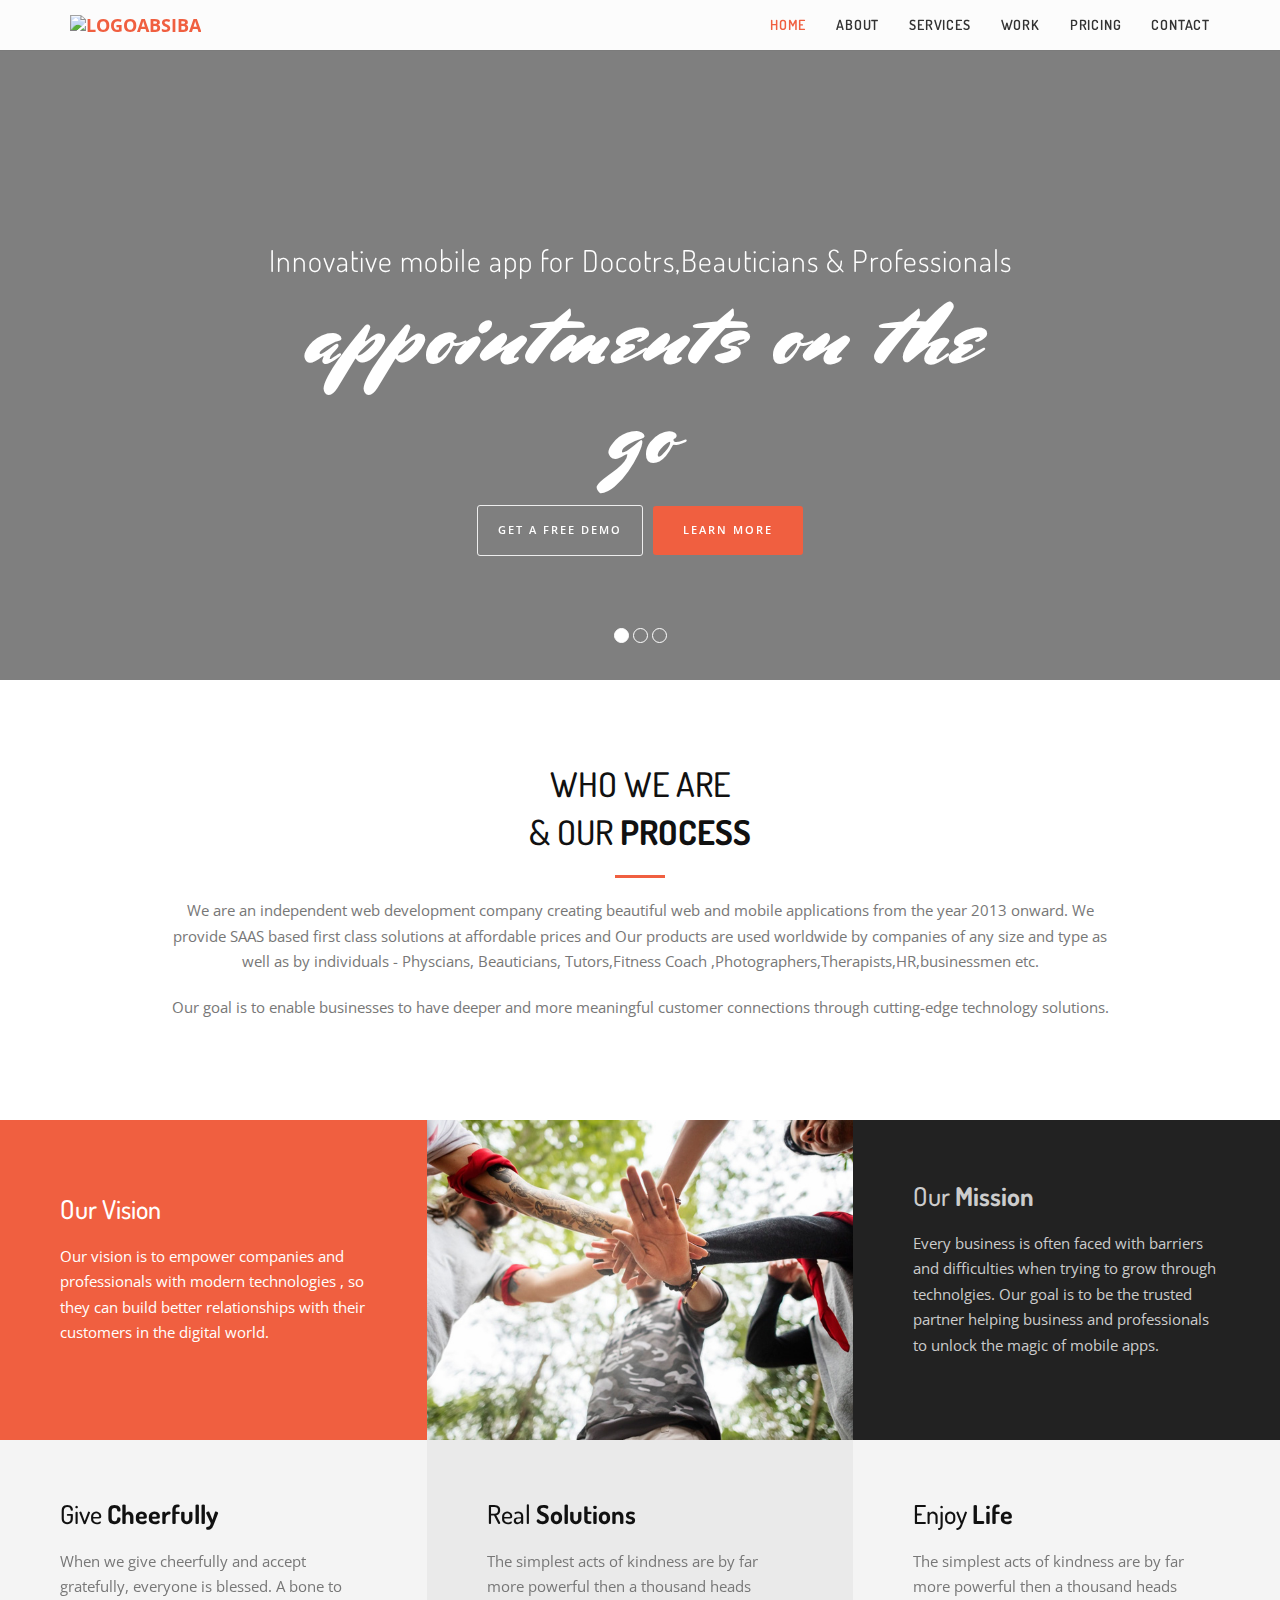
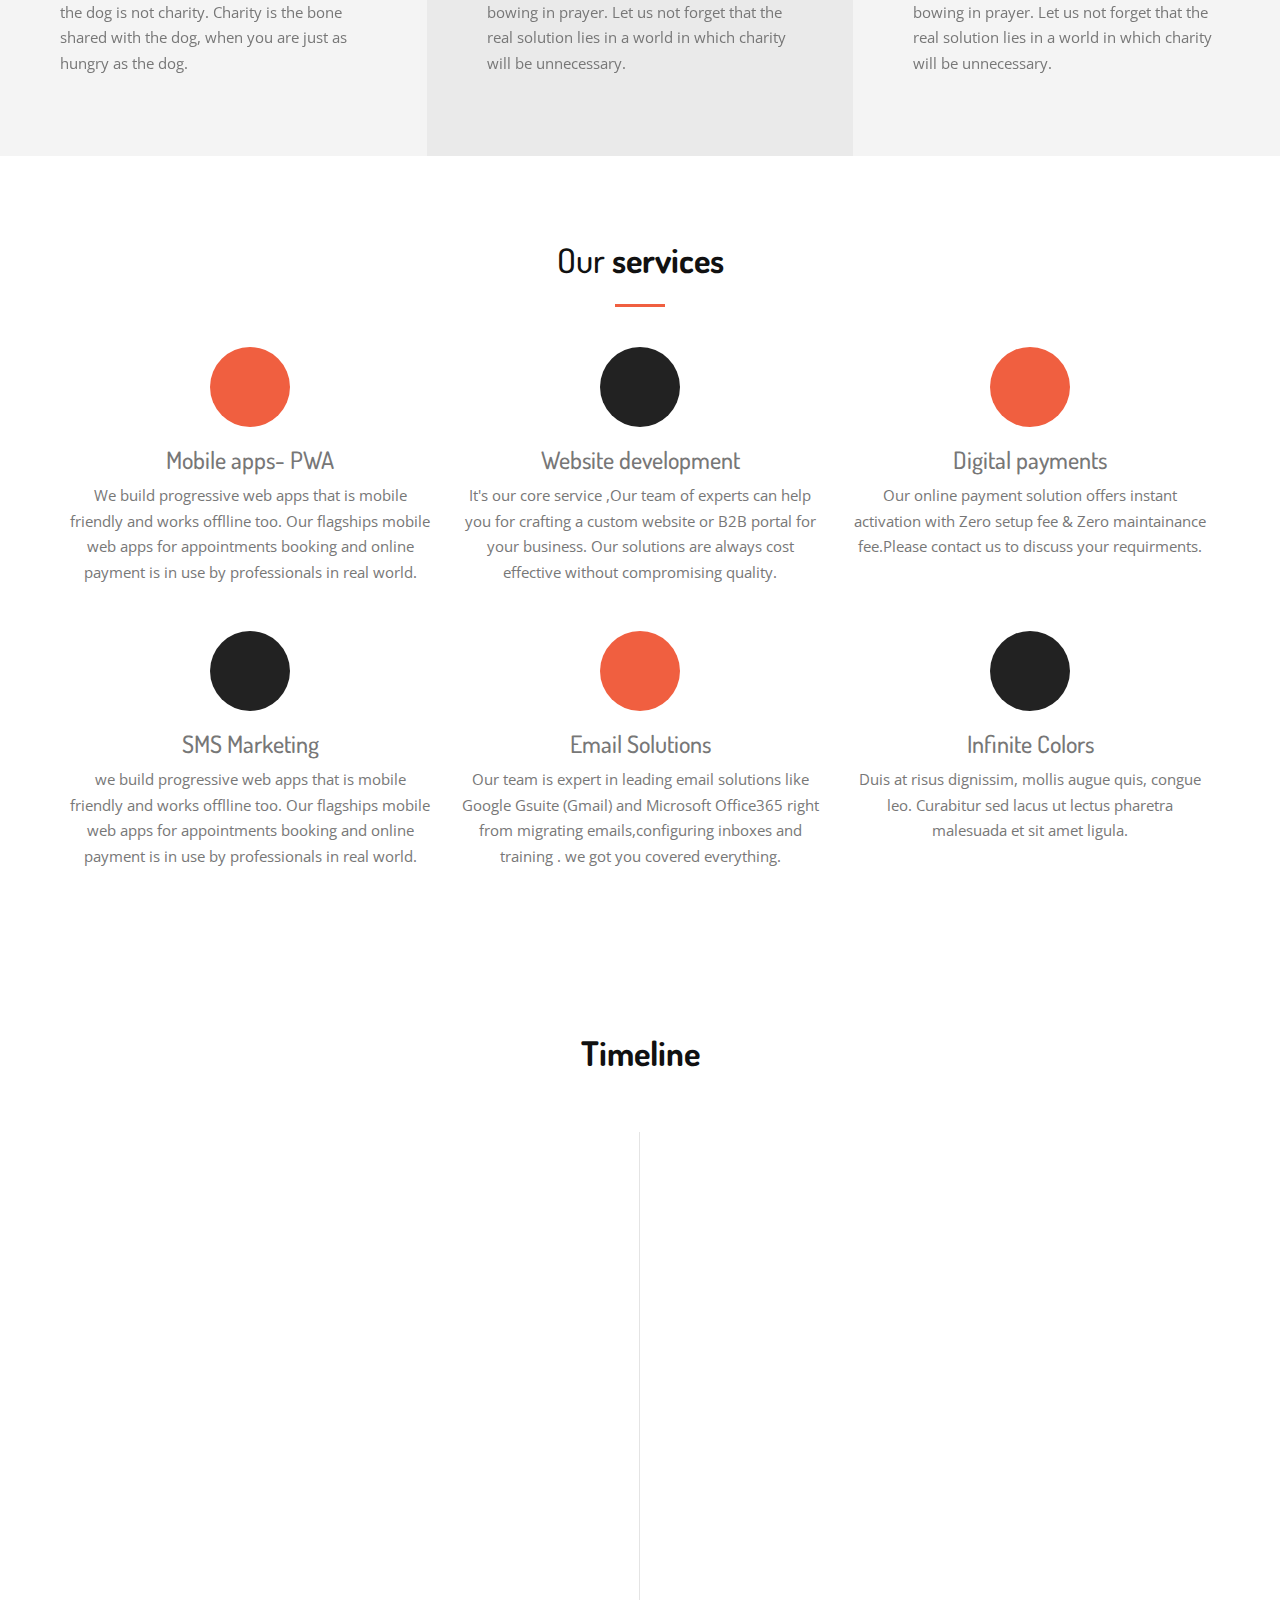
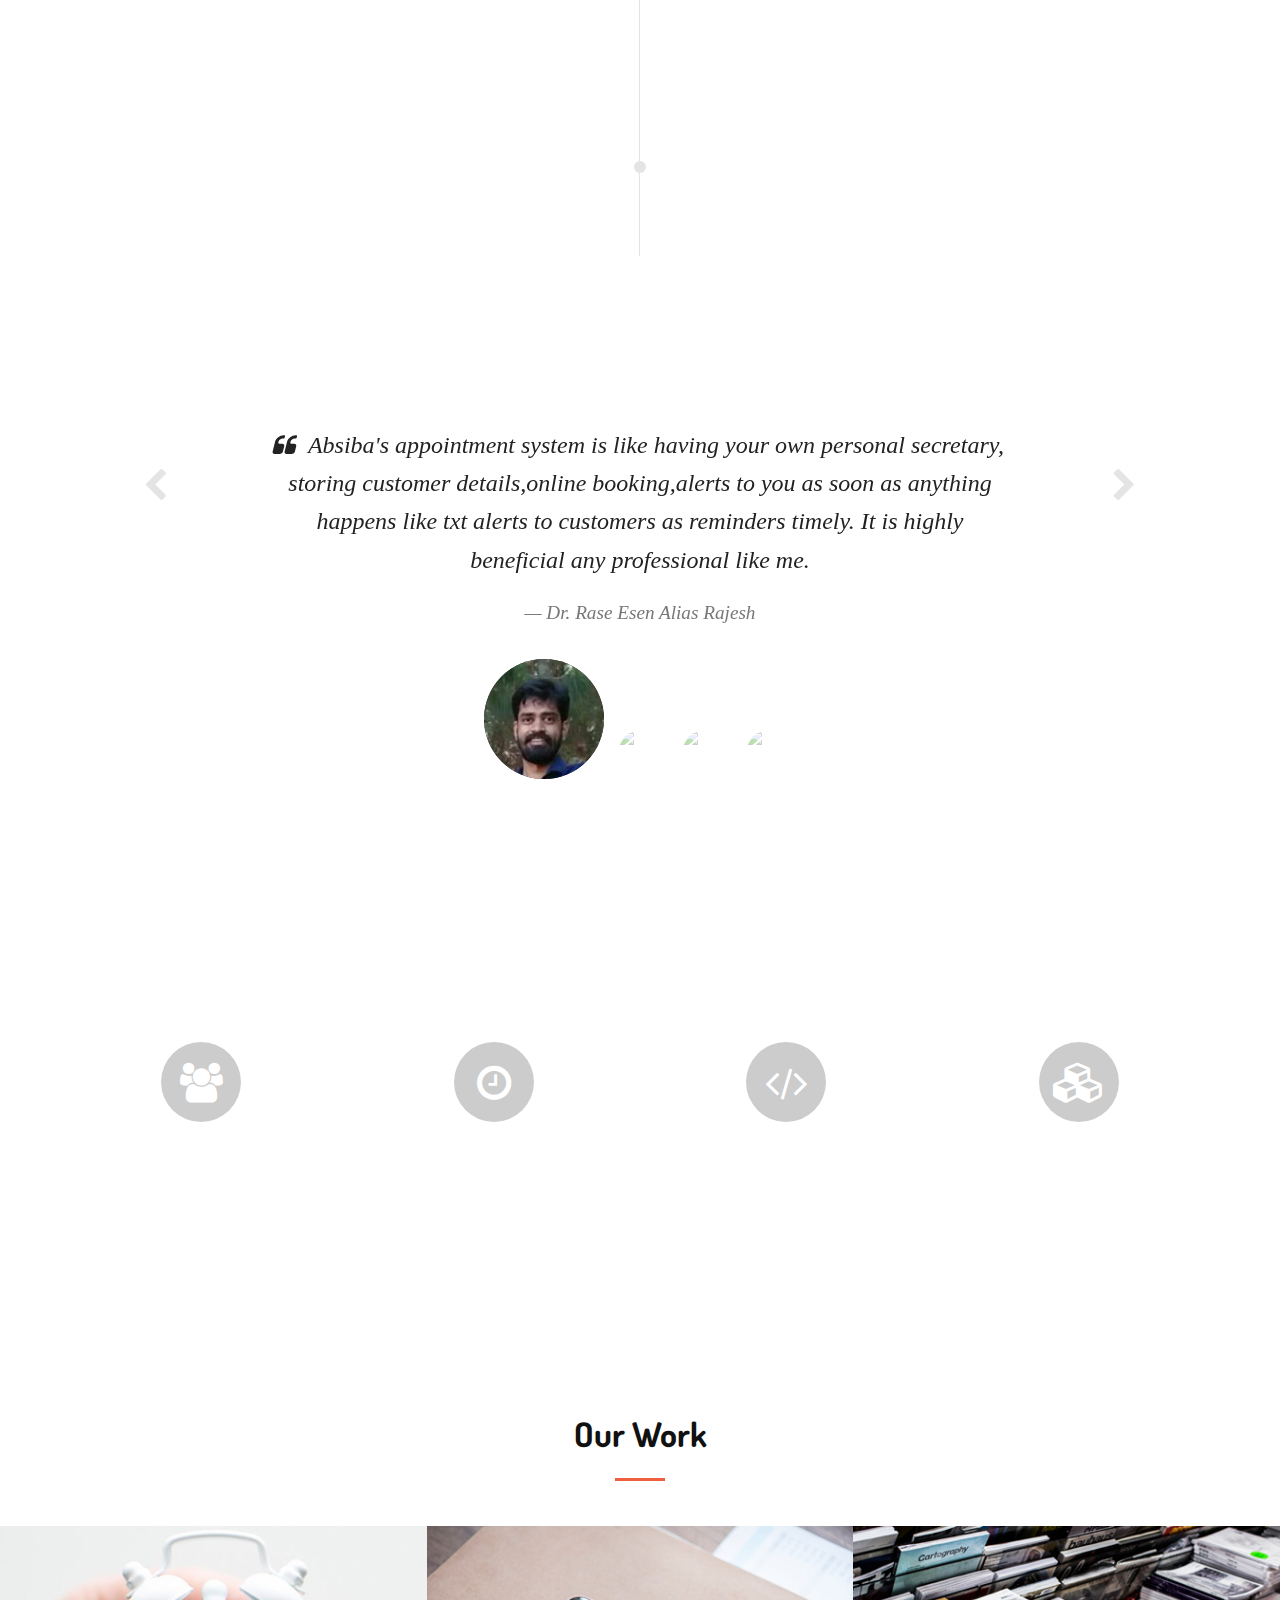
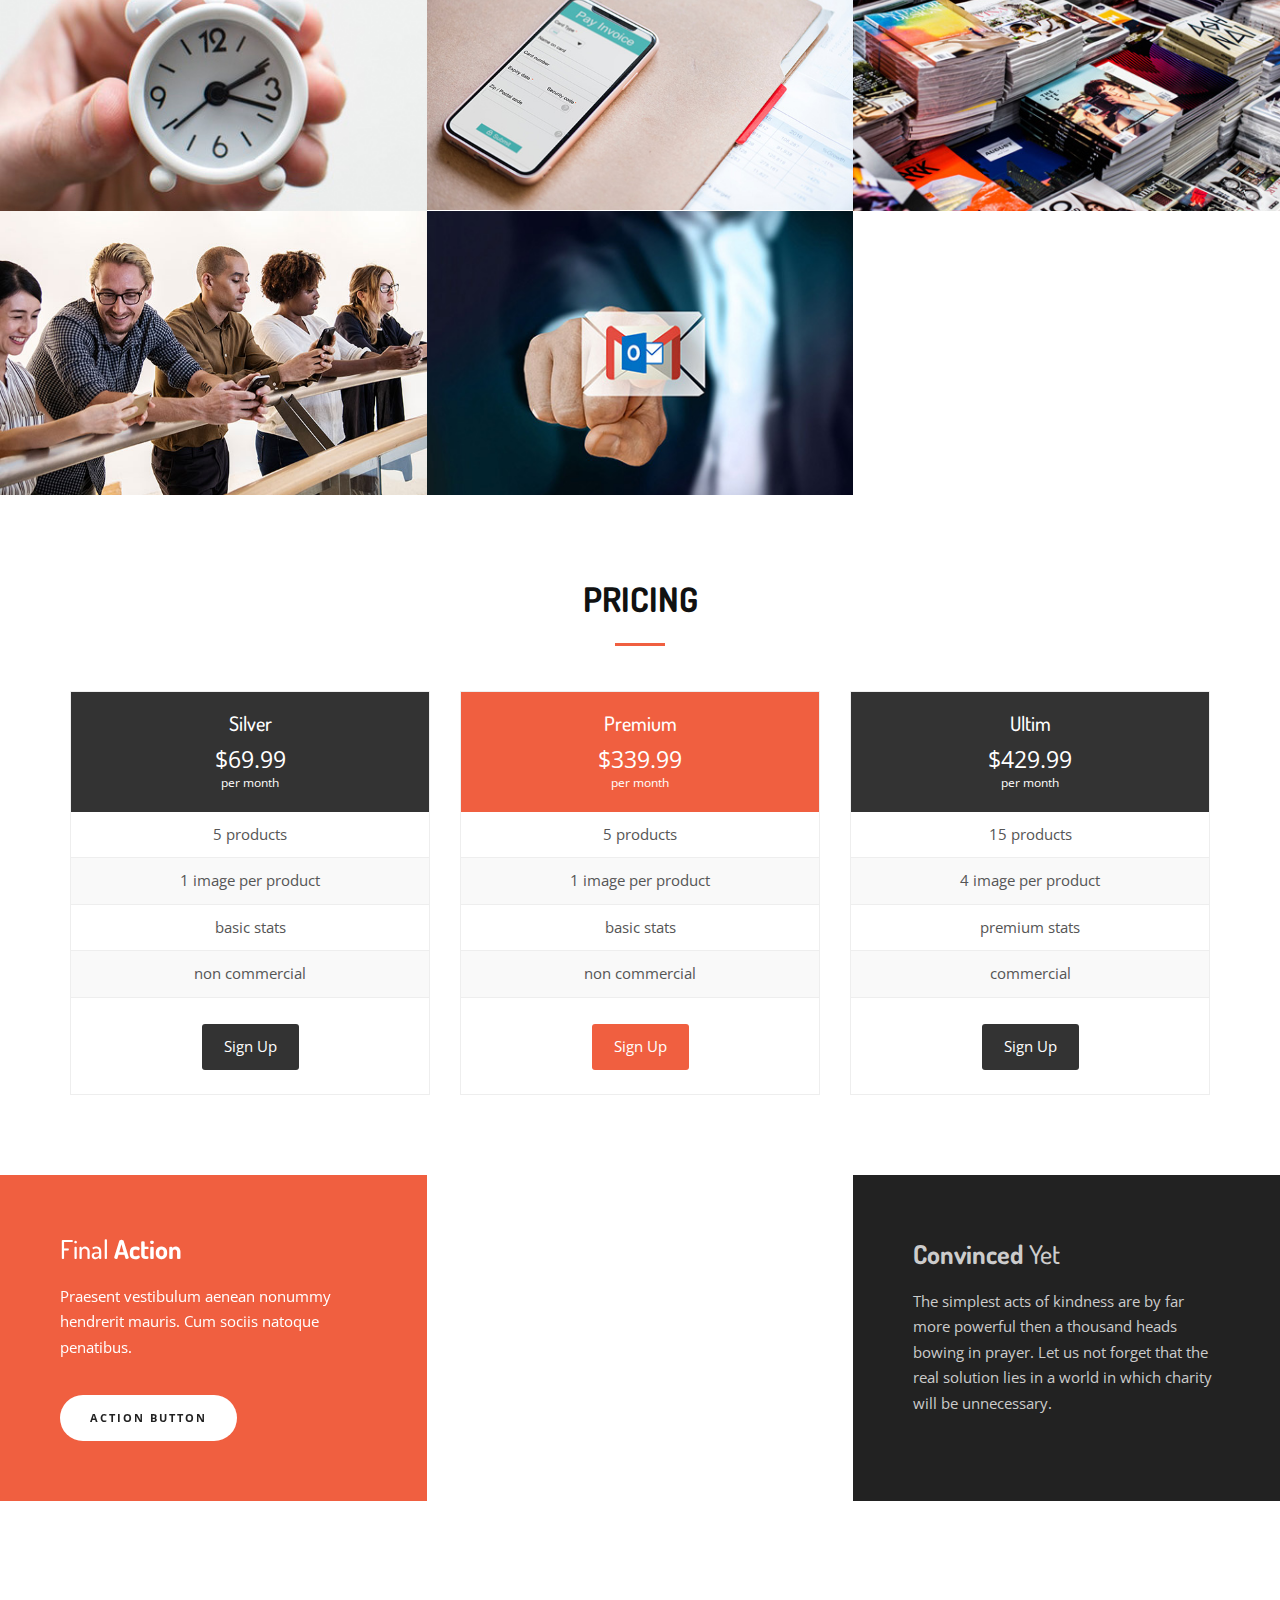
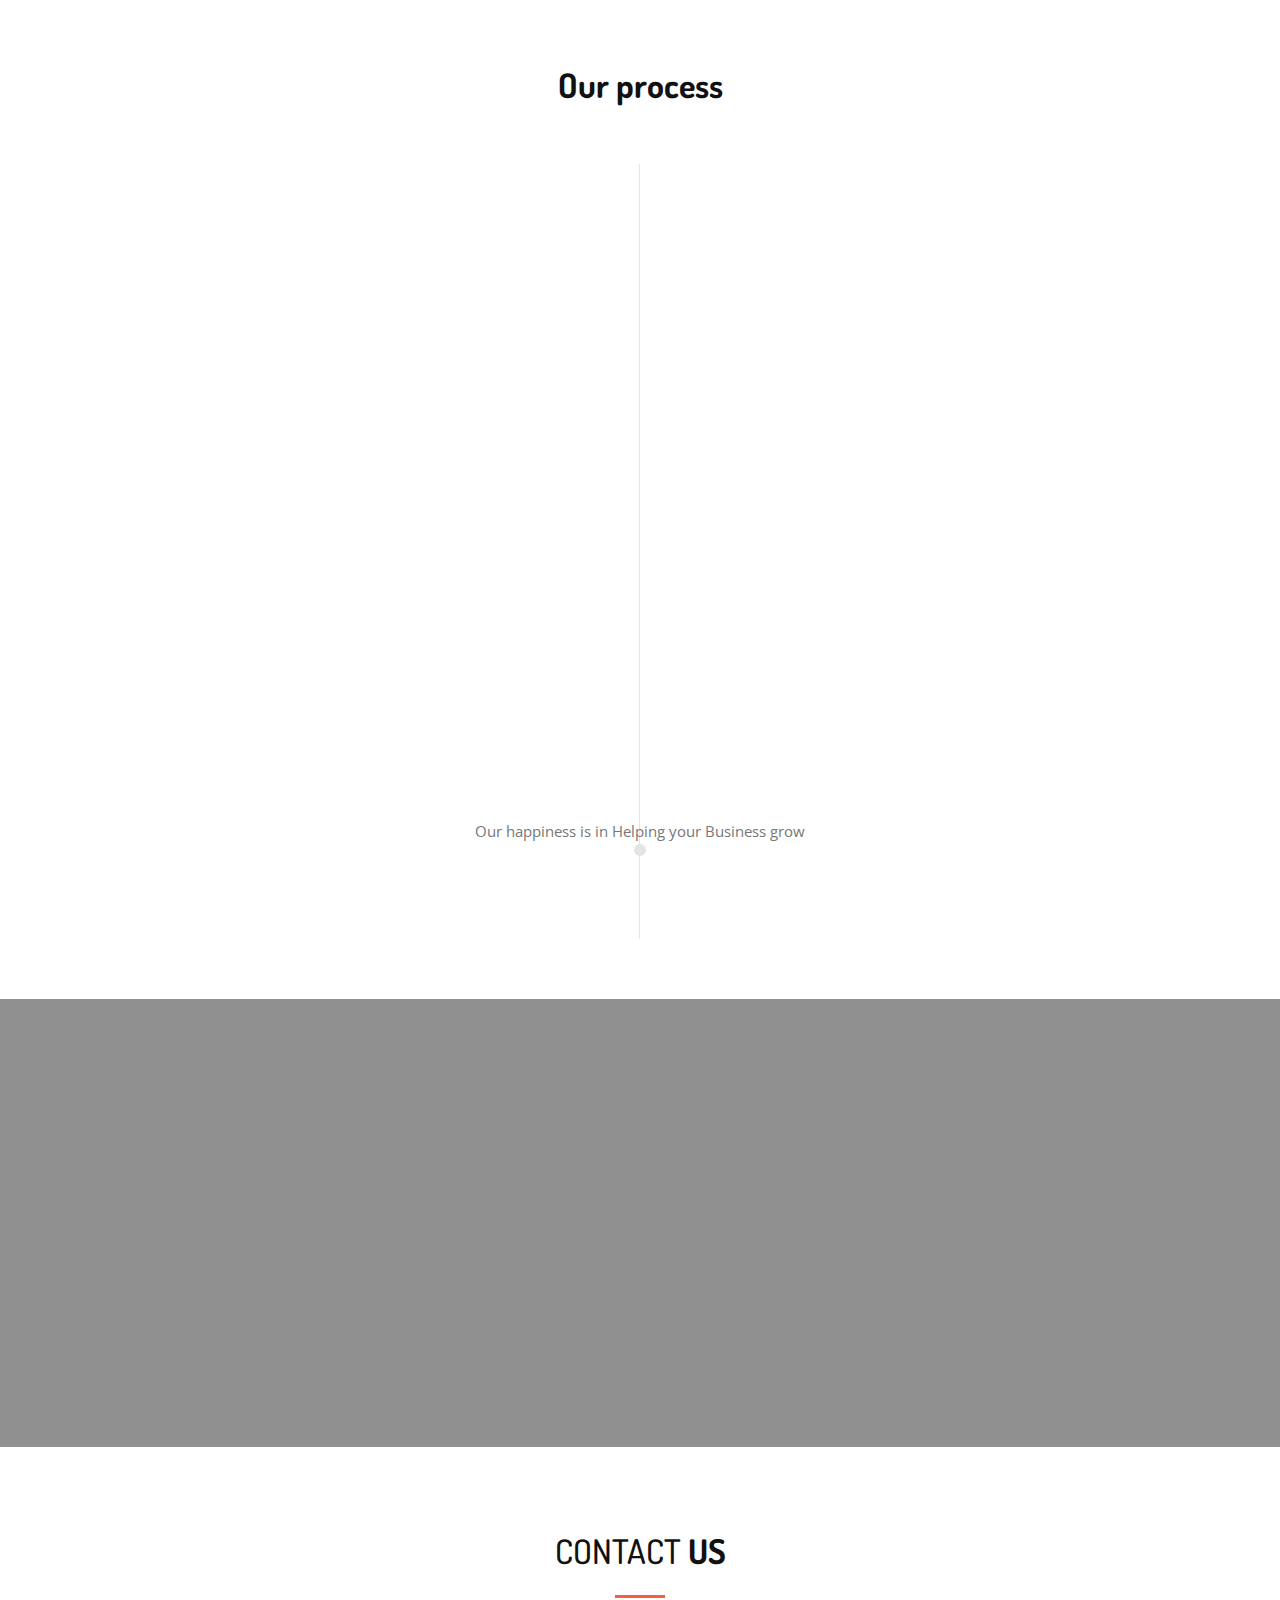
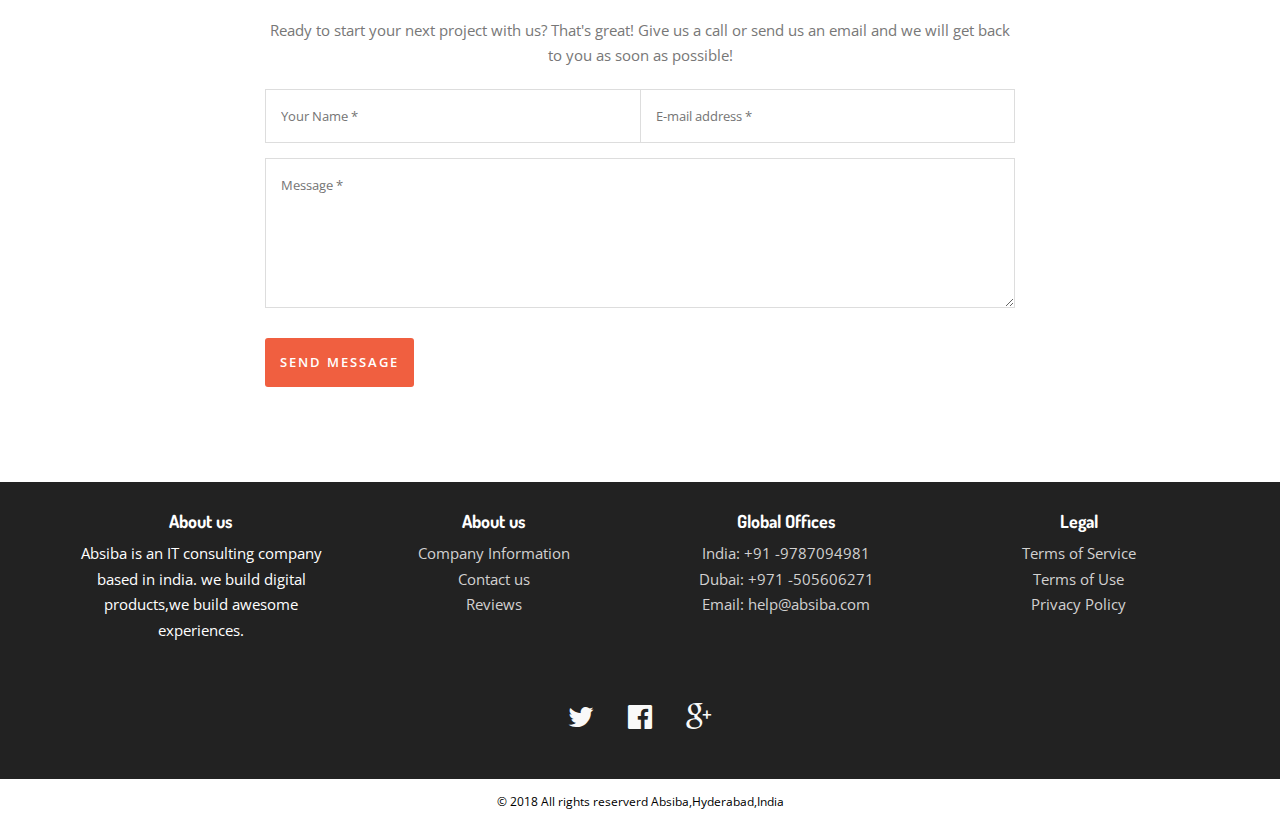
==== commit 22b934a8: "Update index.html" ====
--- a/index.html
+++ b/index.html
@@ -1025,7 +1025,11 @@
   window.fcWidget.init({
     token: "61b43dae-c911-45c4-afec-12a2be2ef6bb",
     host: "https://wchat.freshchat.com",
-	  headerProperty:{direction: 'ltr' }
+	  config: {
+headerProperty: {
+direction: 'ltr'
+}
+}
   });
 </script>
 	<script>
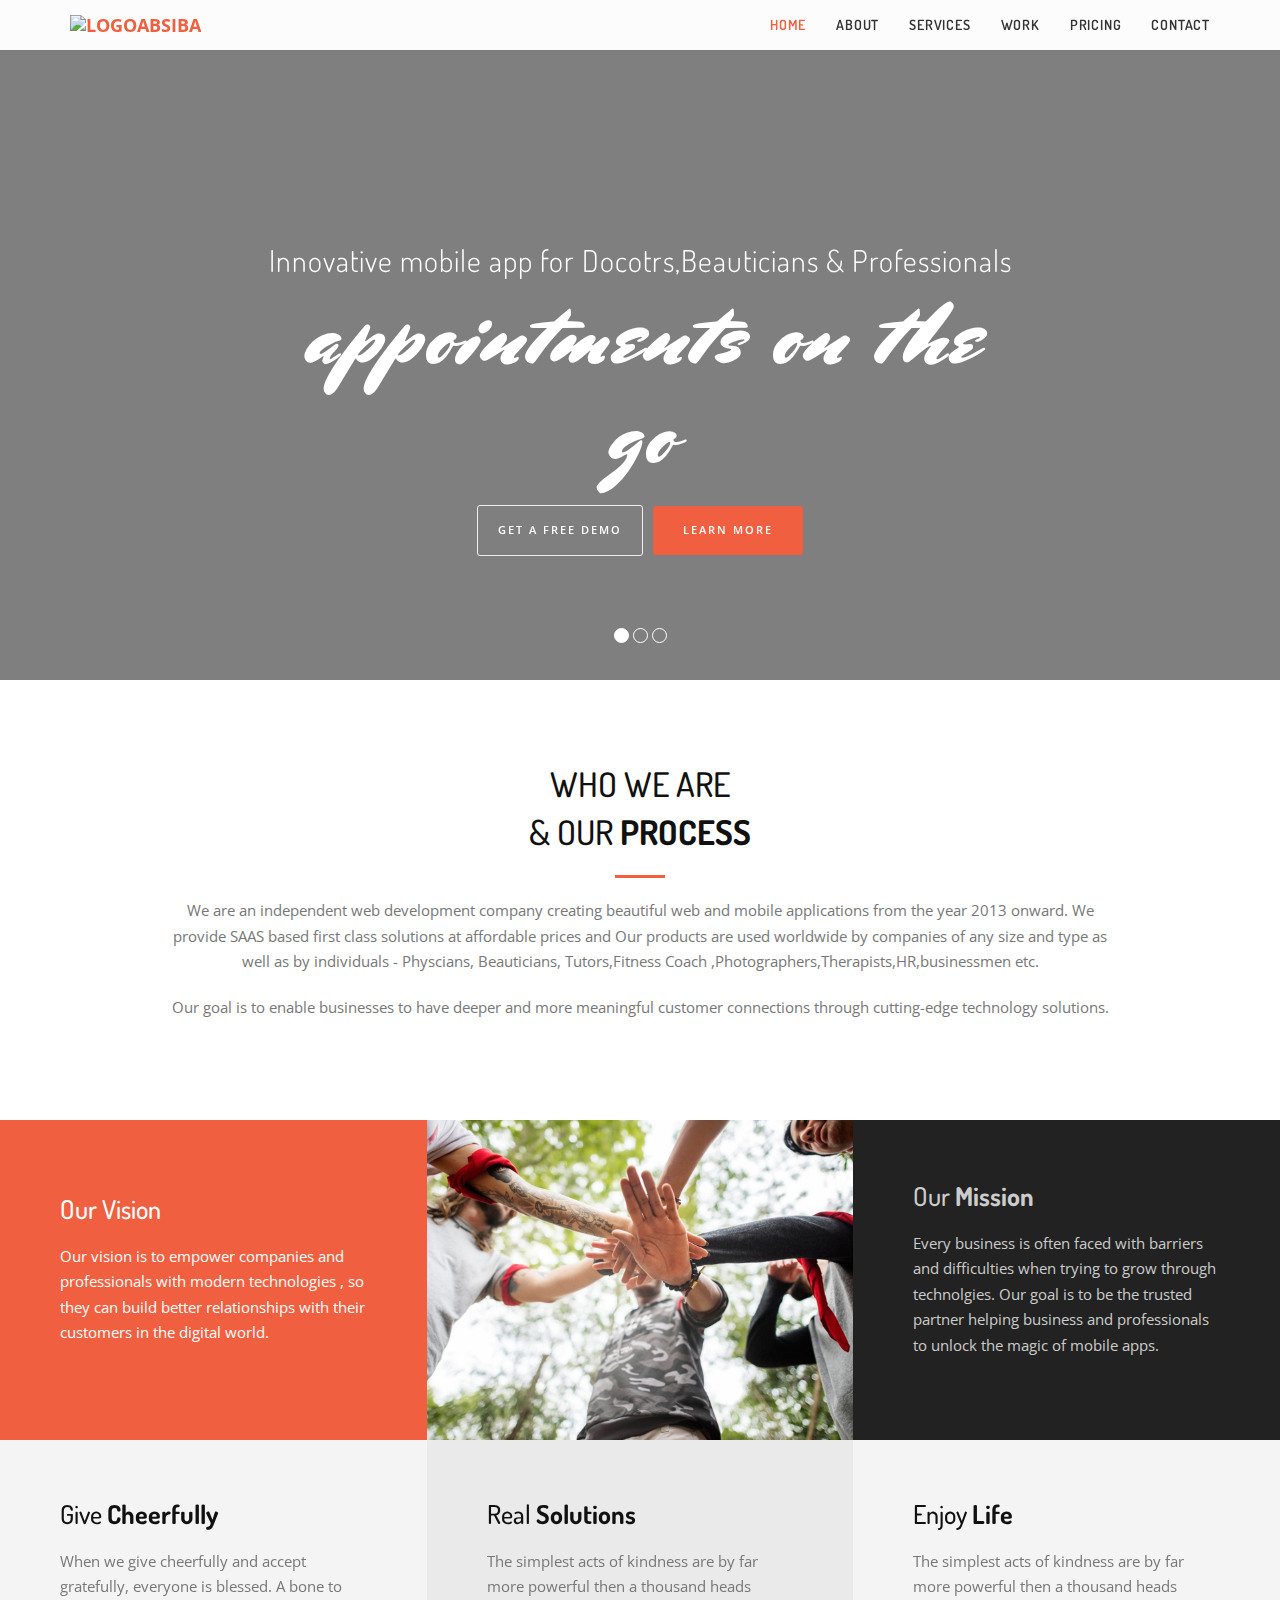
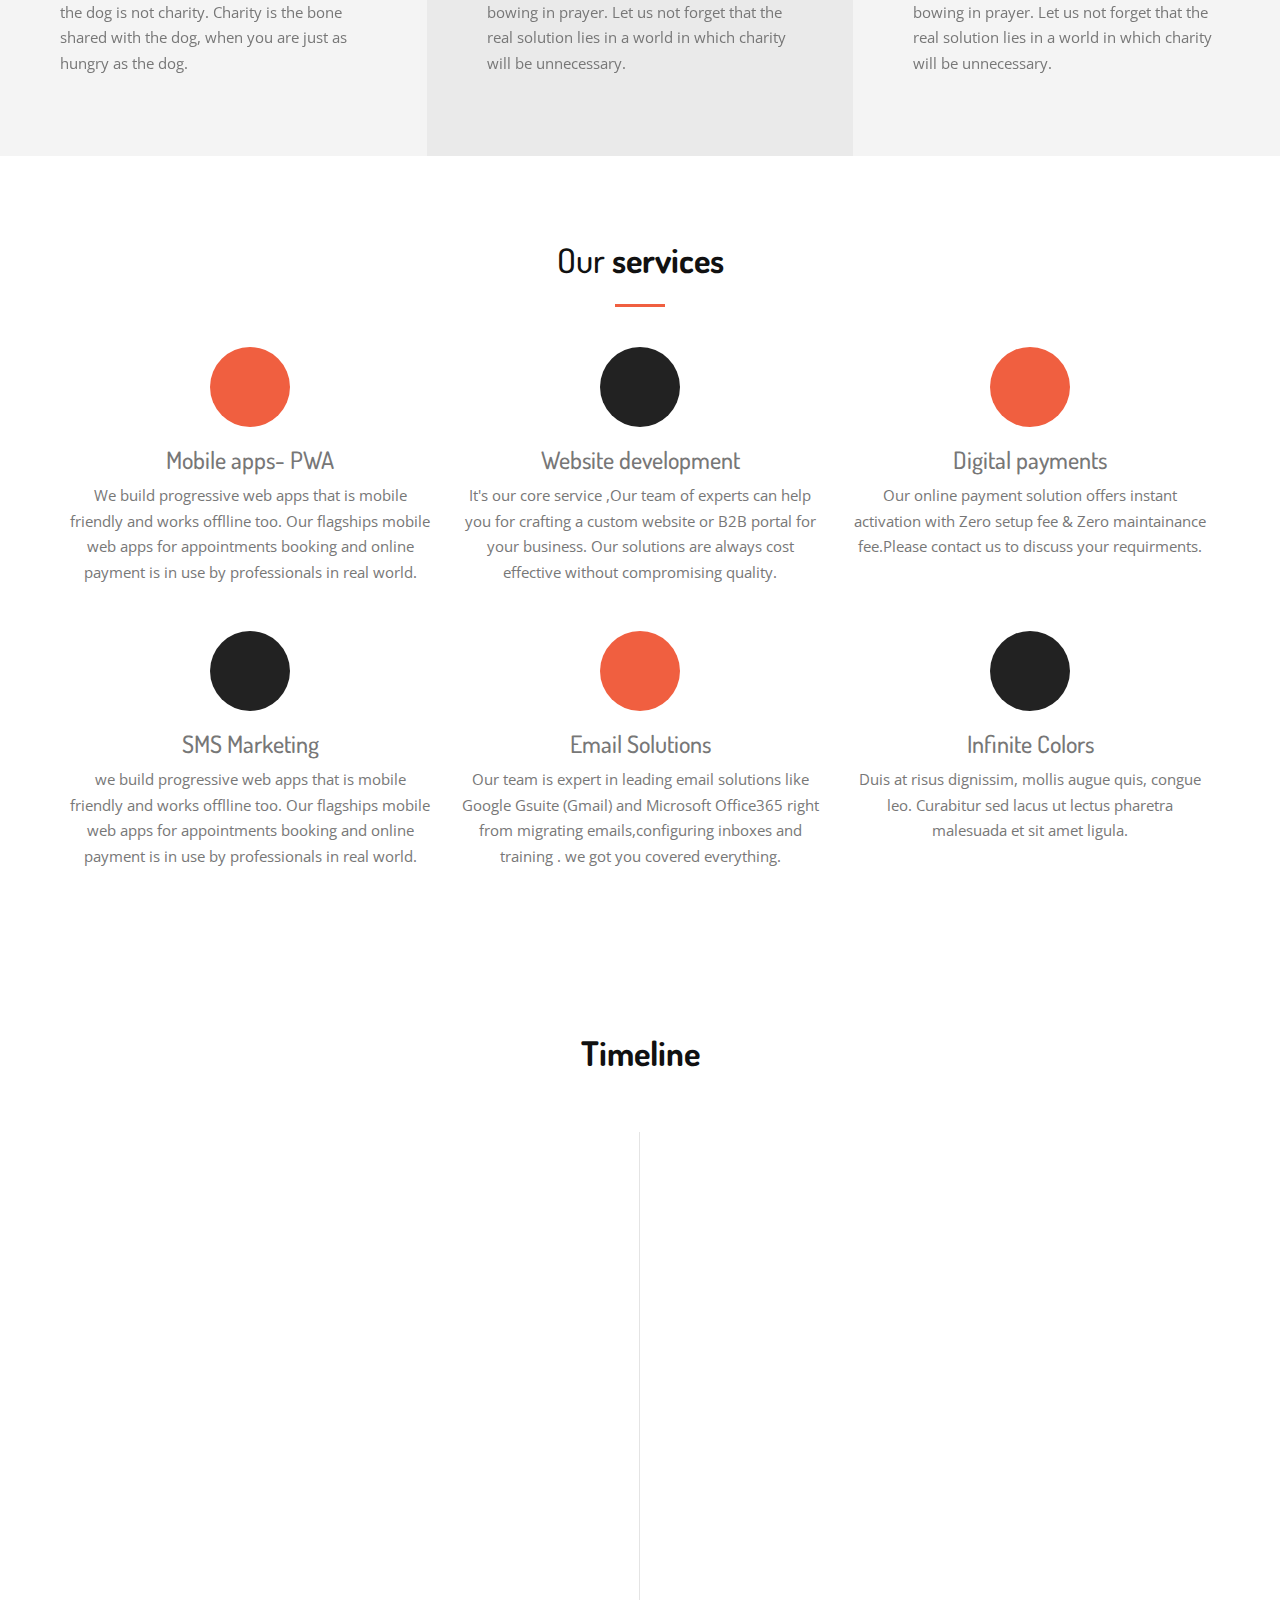
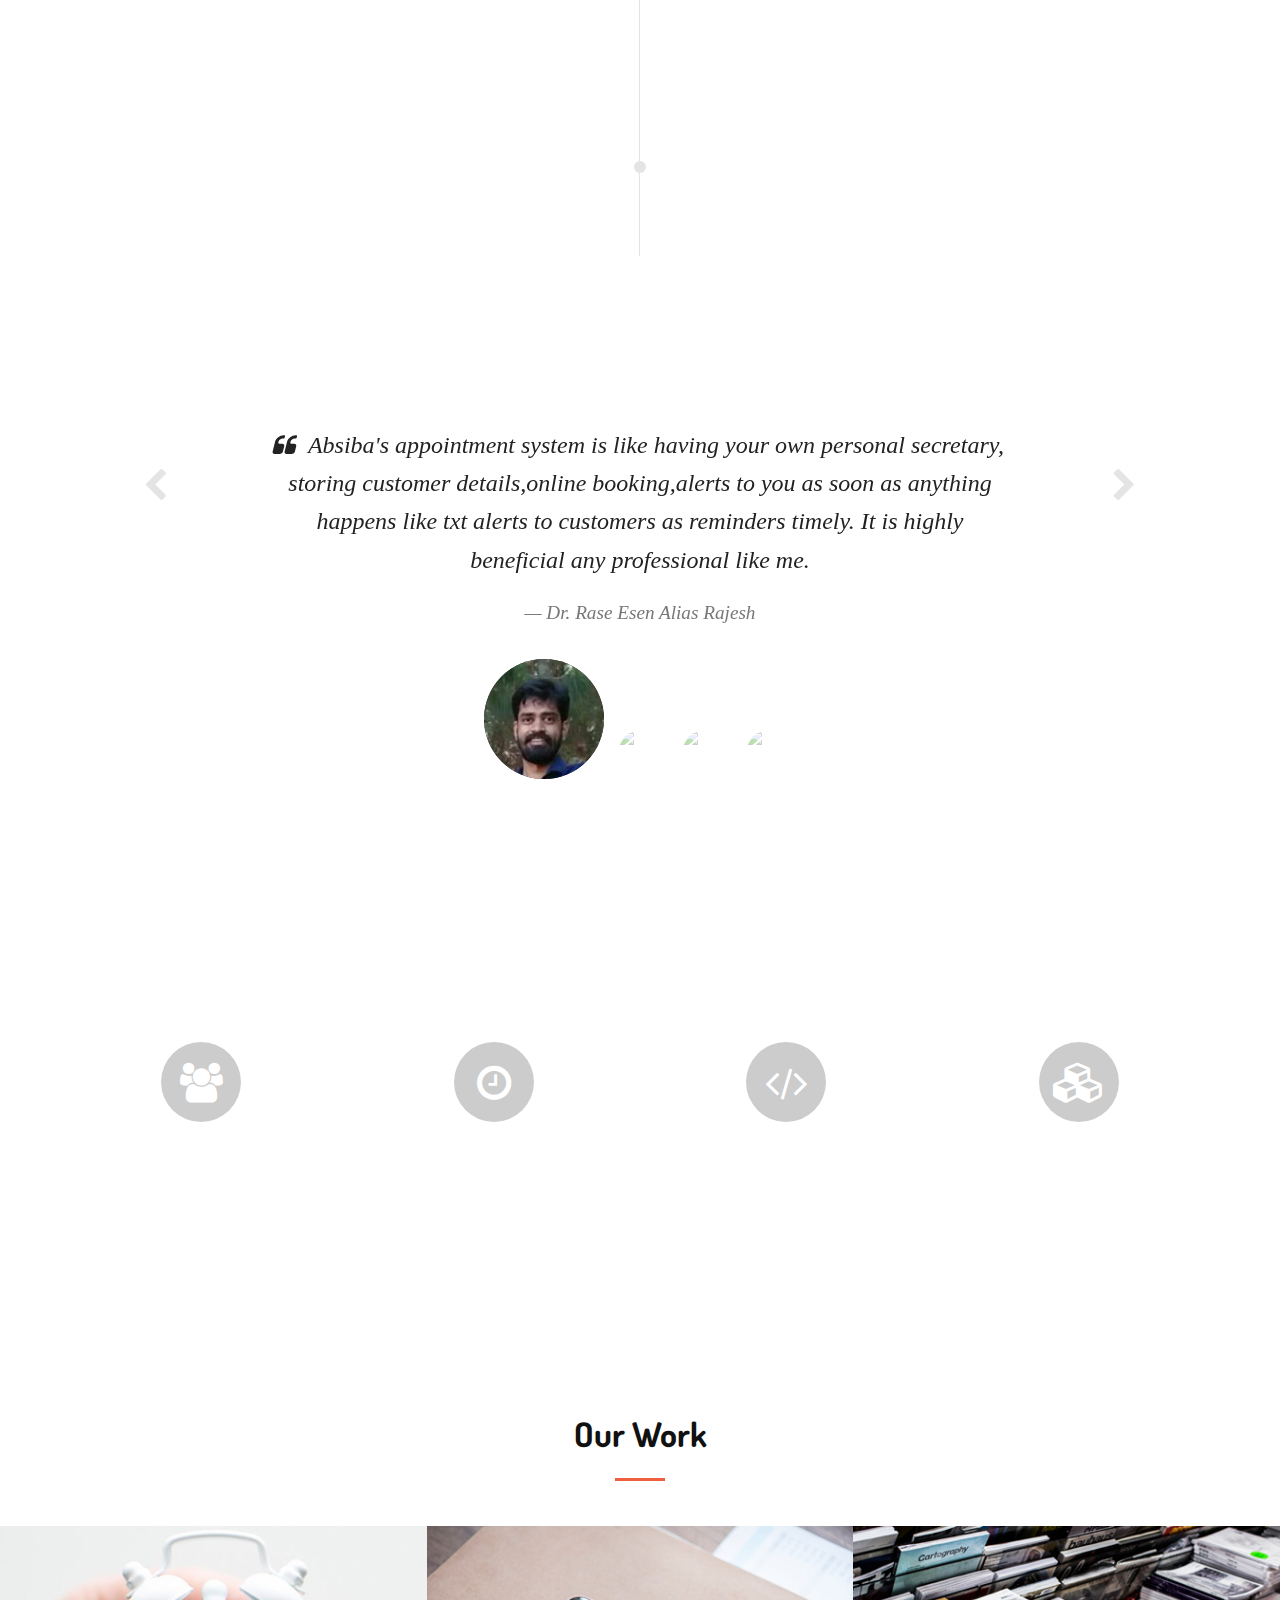
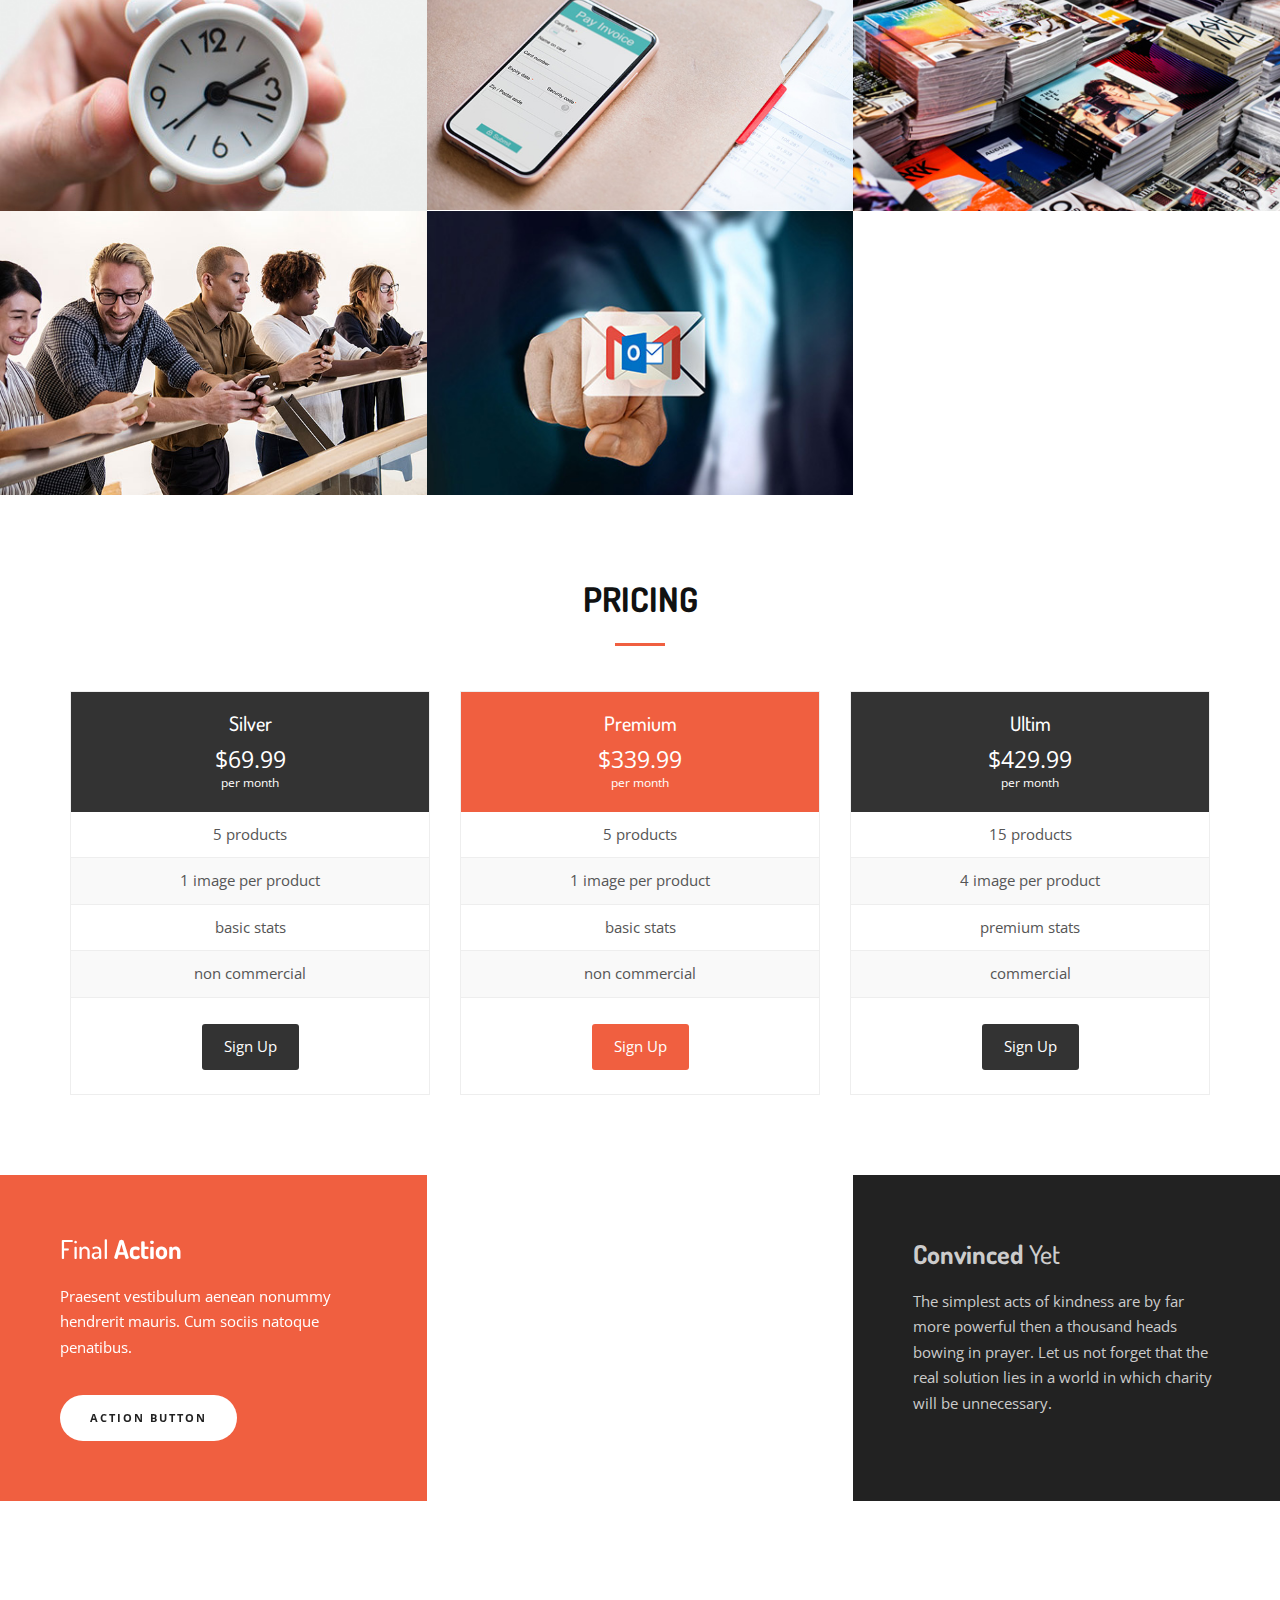
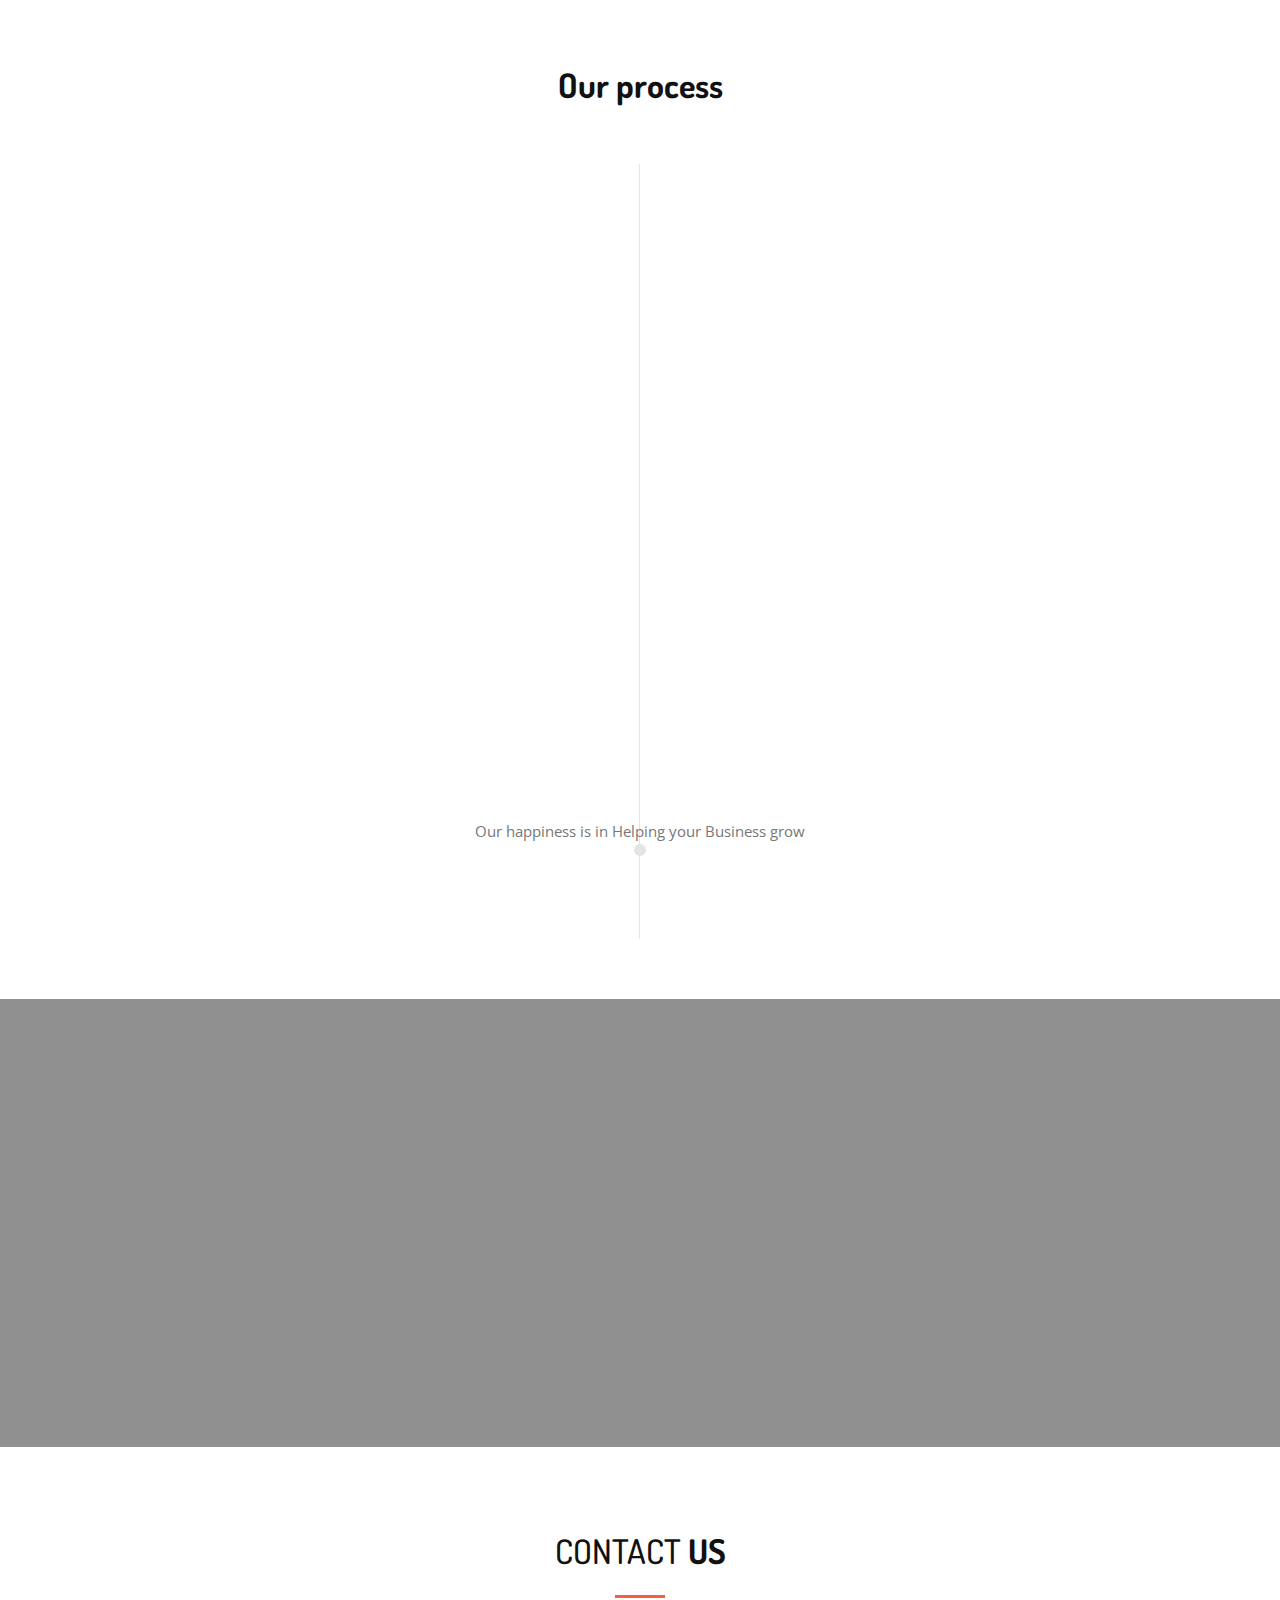
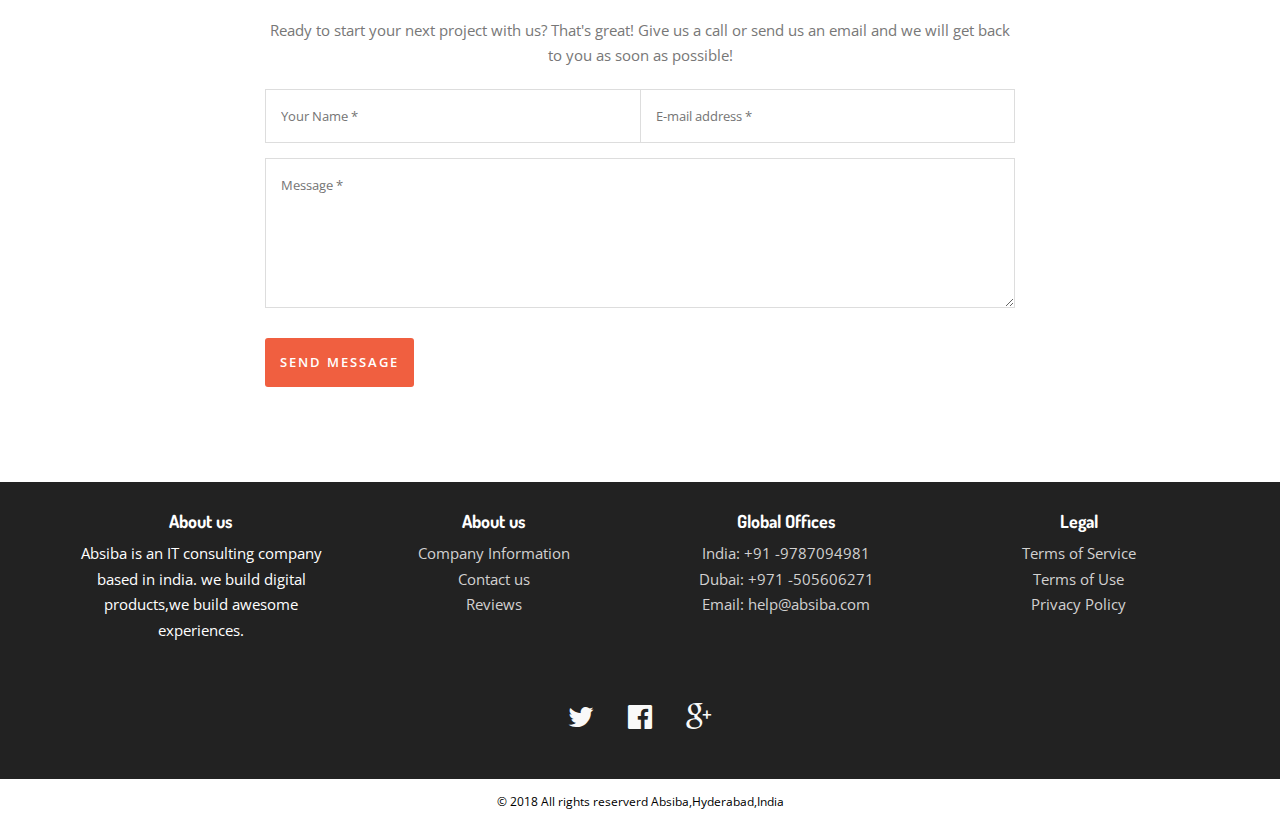
==== commit 5e521a4e: "Update index.html" ====
--- a/index.html
+++ b/index.html
@@ -1036,11 +1036,11 @@
 //Returns the current window state of the freshchat widget in boolean.
 //TRUE - Opened / FALSE - Closed
 jQuery('#projecttalk').on('click',function(event, data) {
-	alert('projecttalk clicked');
-    if (window.fcWidget.isOpen() != true) {
+	//alert('projecttalk clicked');
+    //if (window.fcWidget.isOpen() != true) {
         window.fcWidget.open();
         //Or do something else :)
-    }
+    //}
 });
 		
 </script>
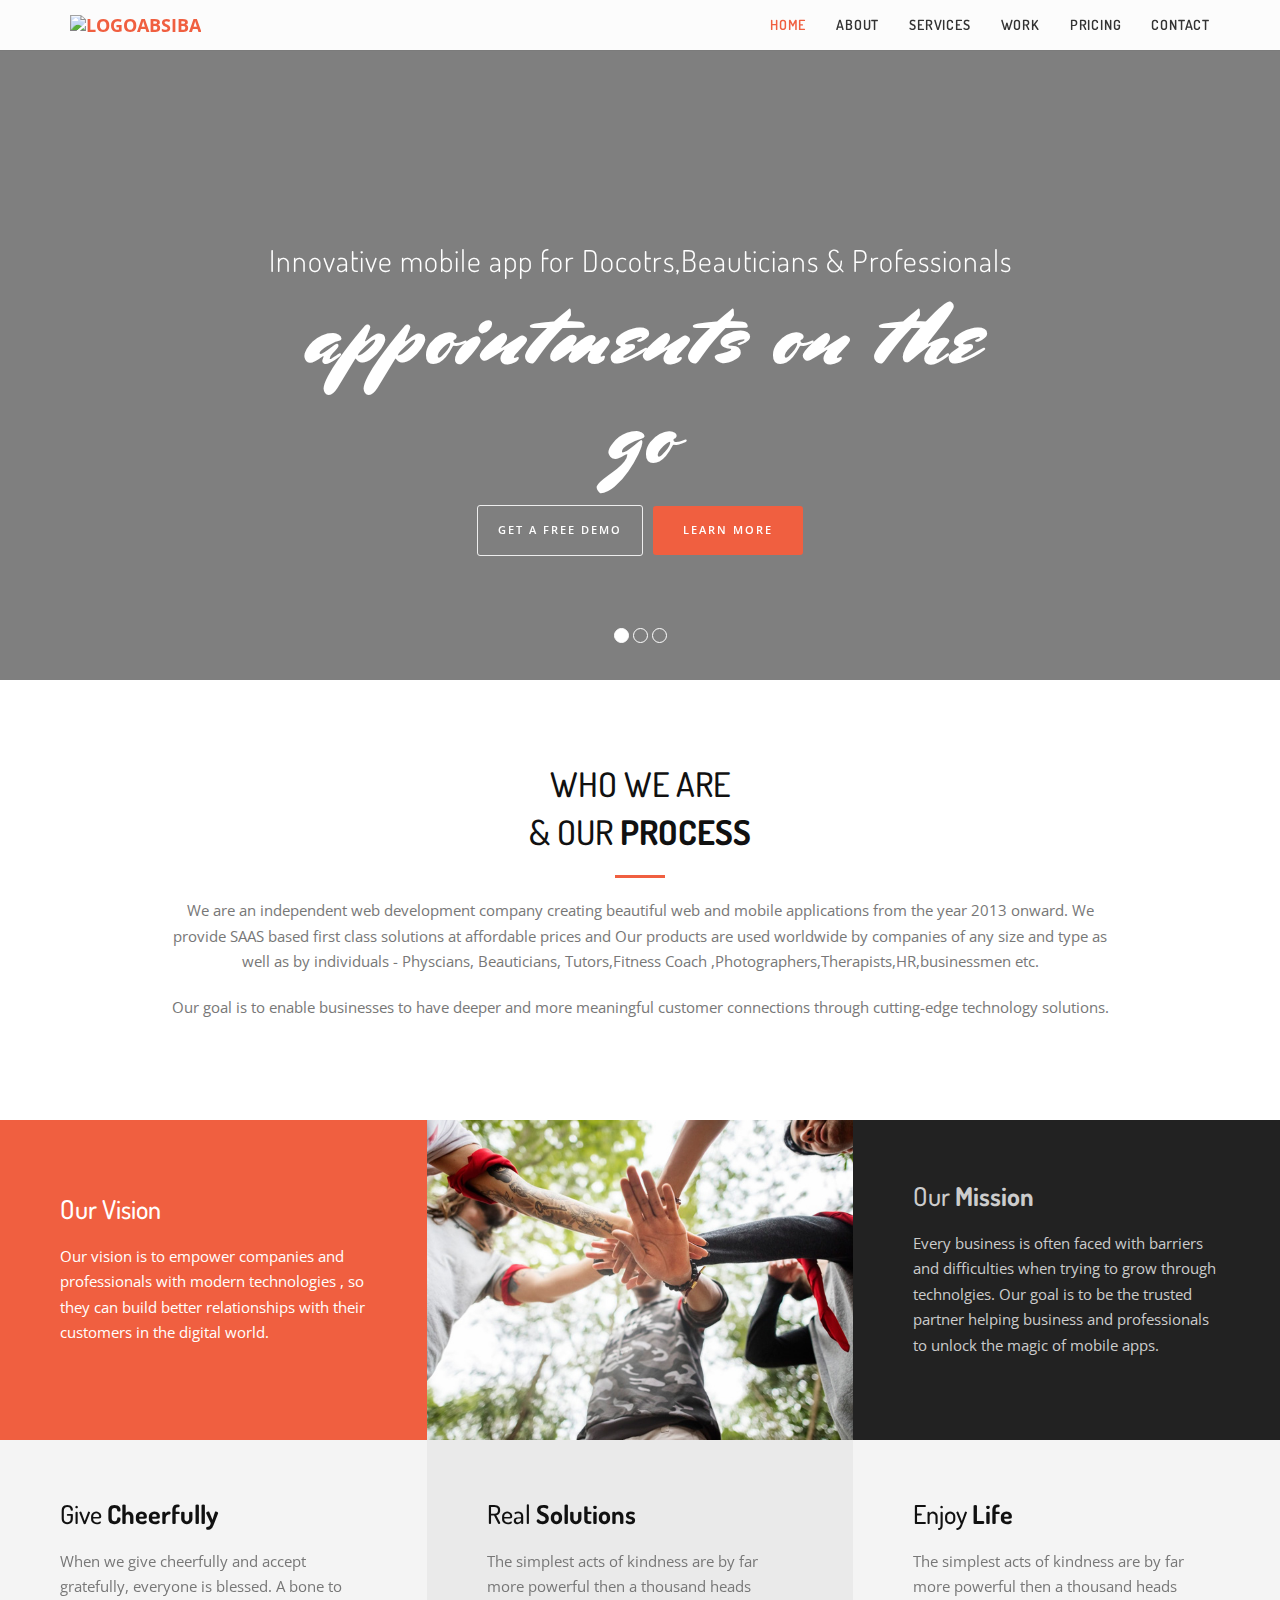
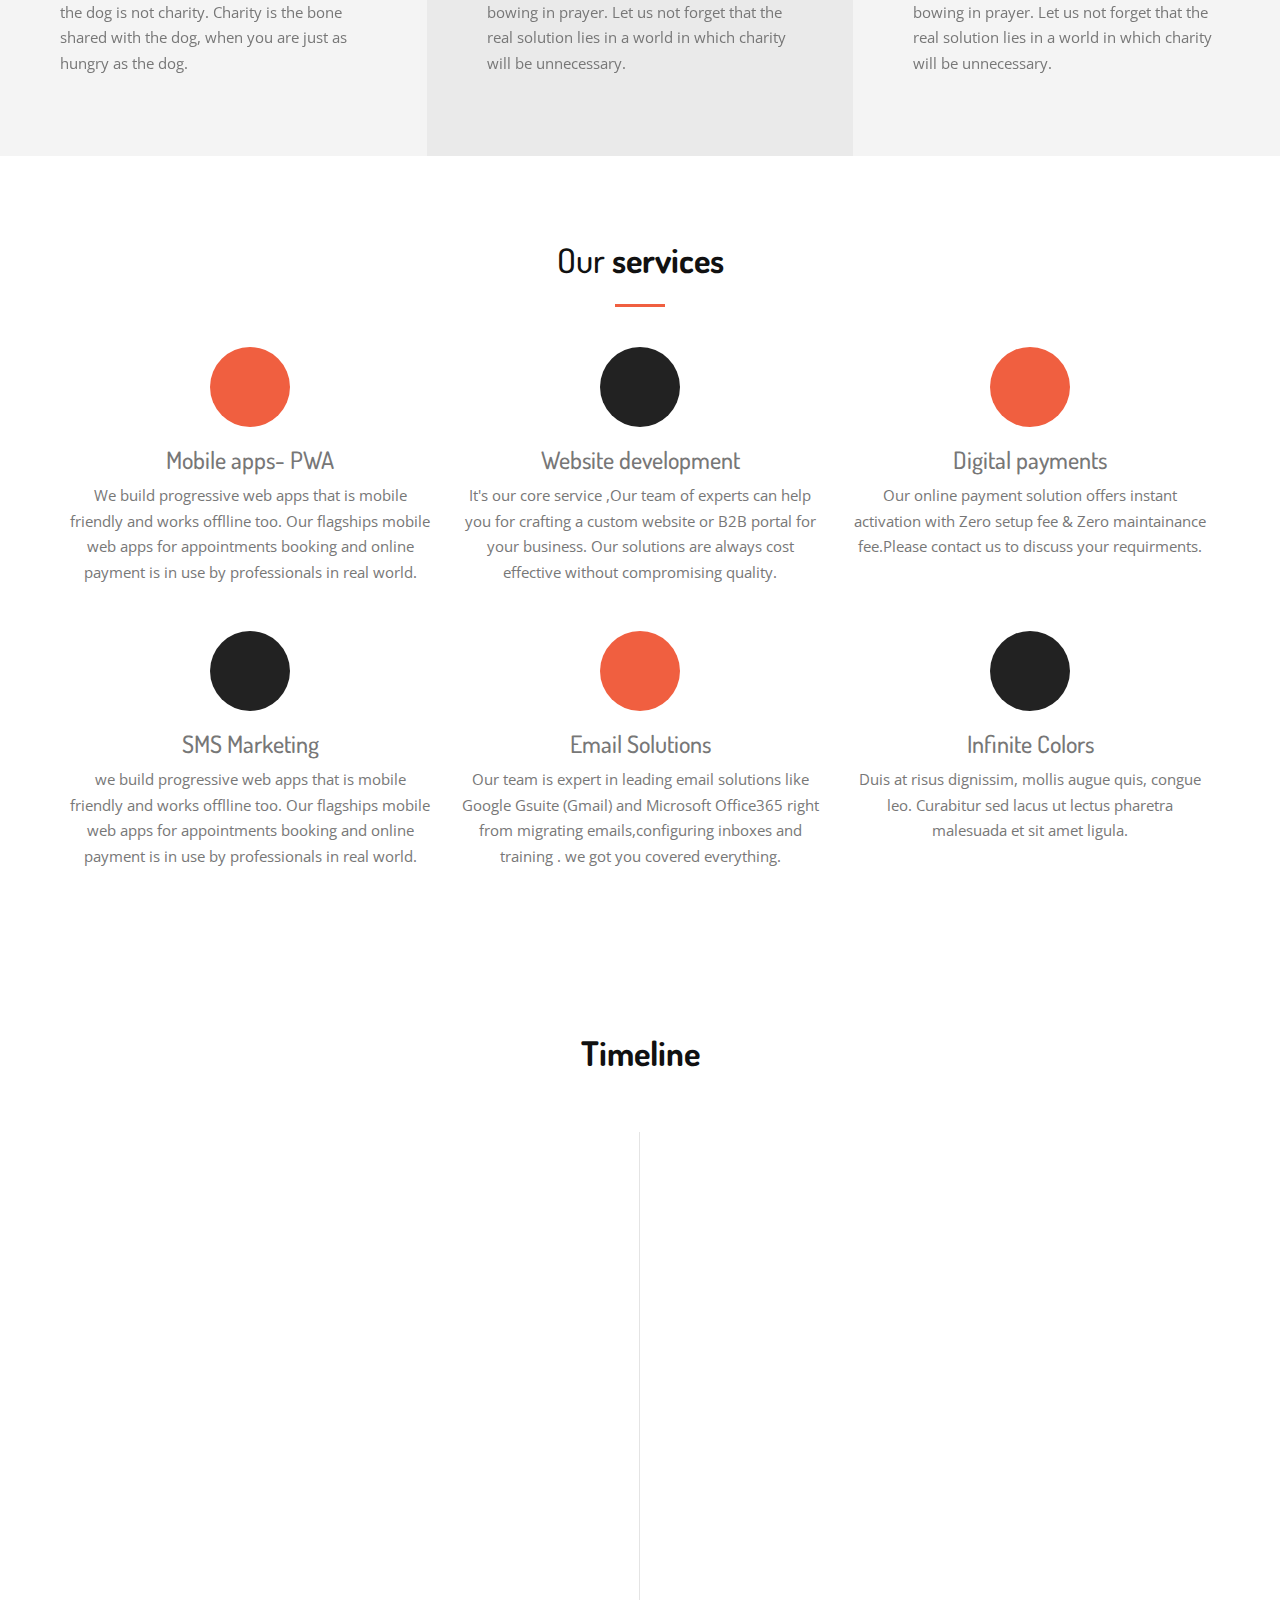
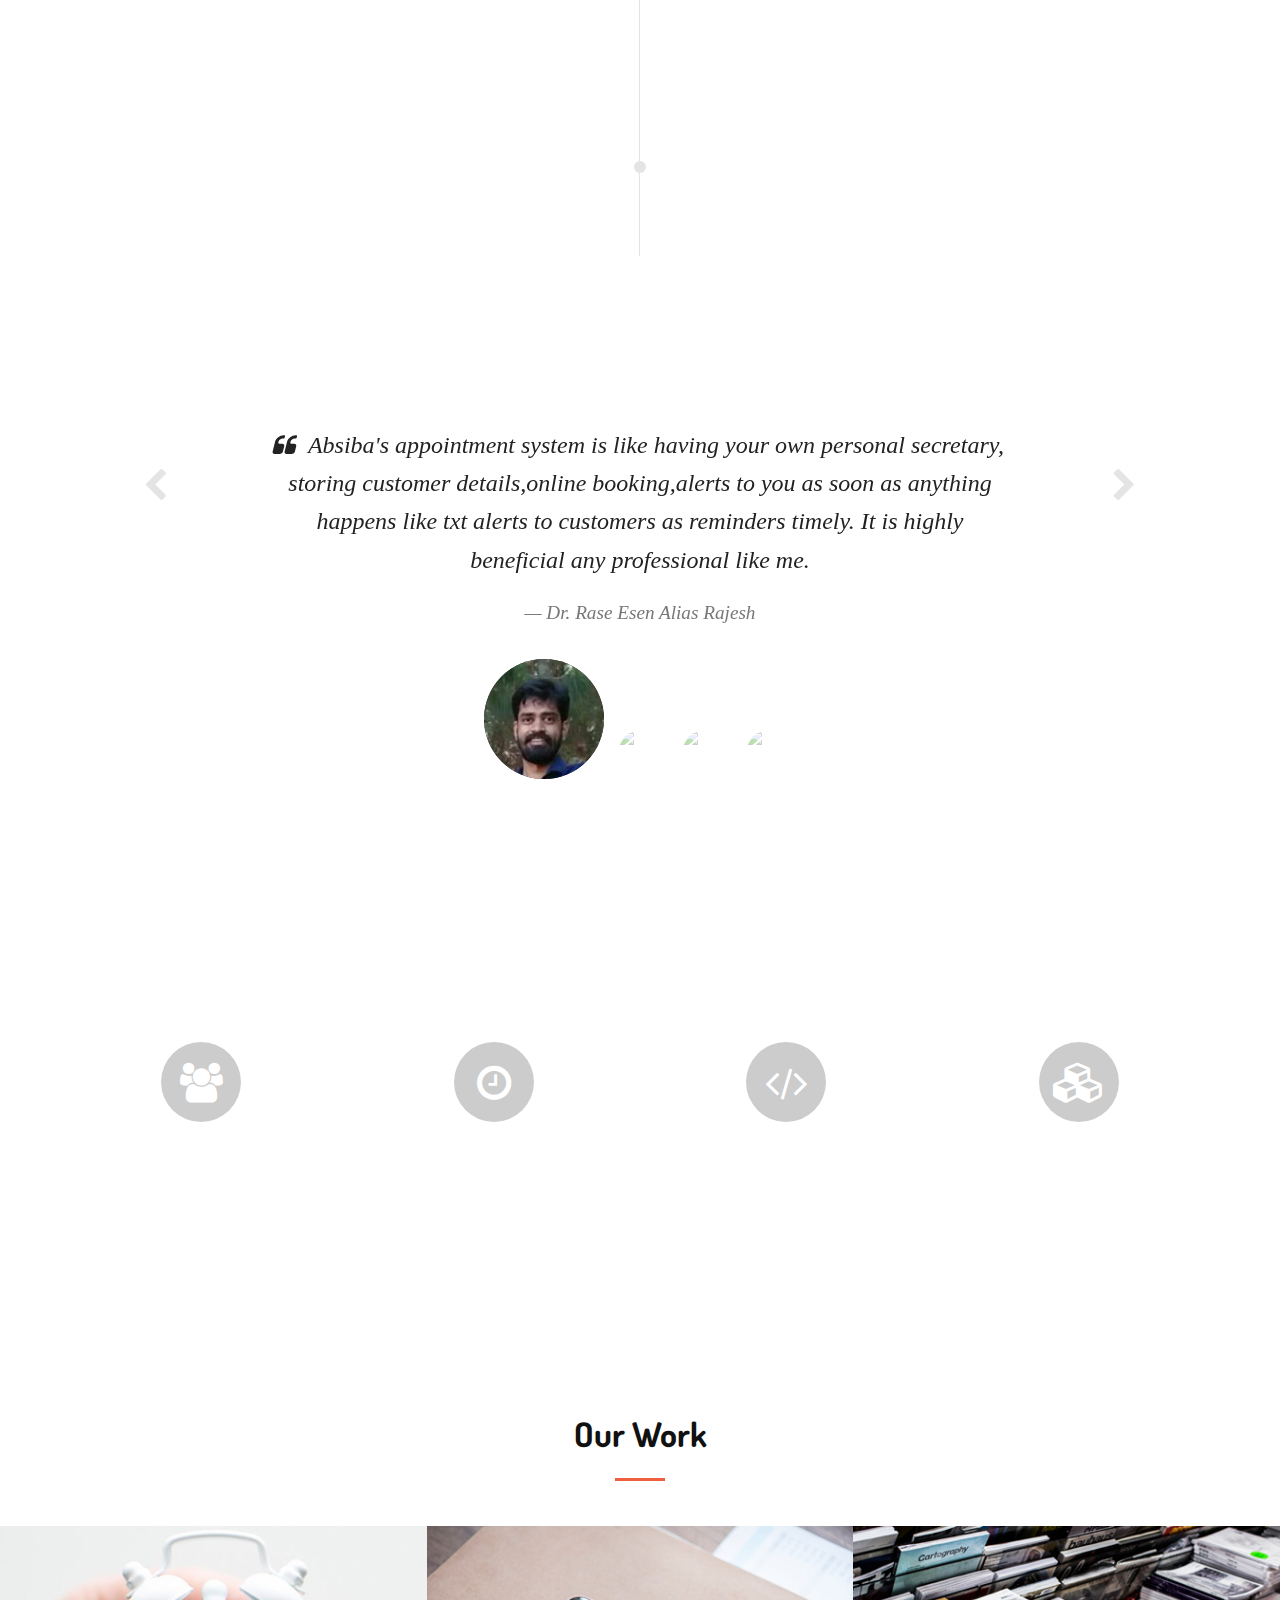
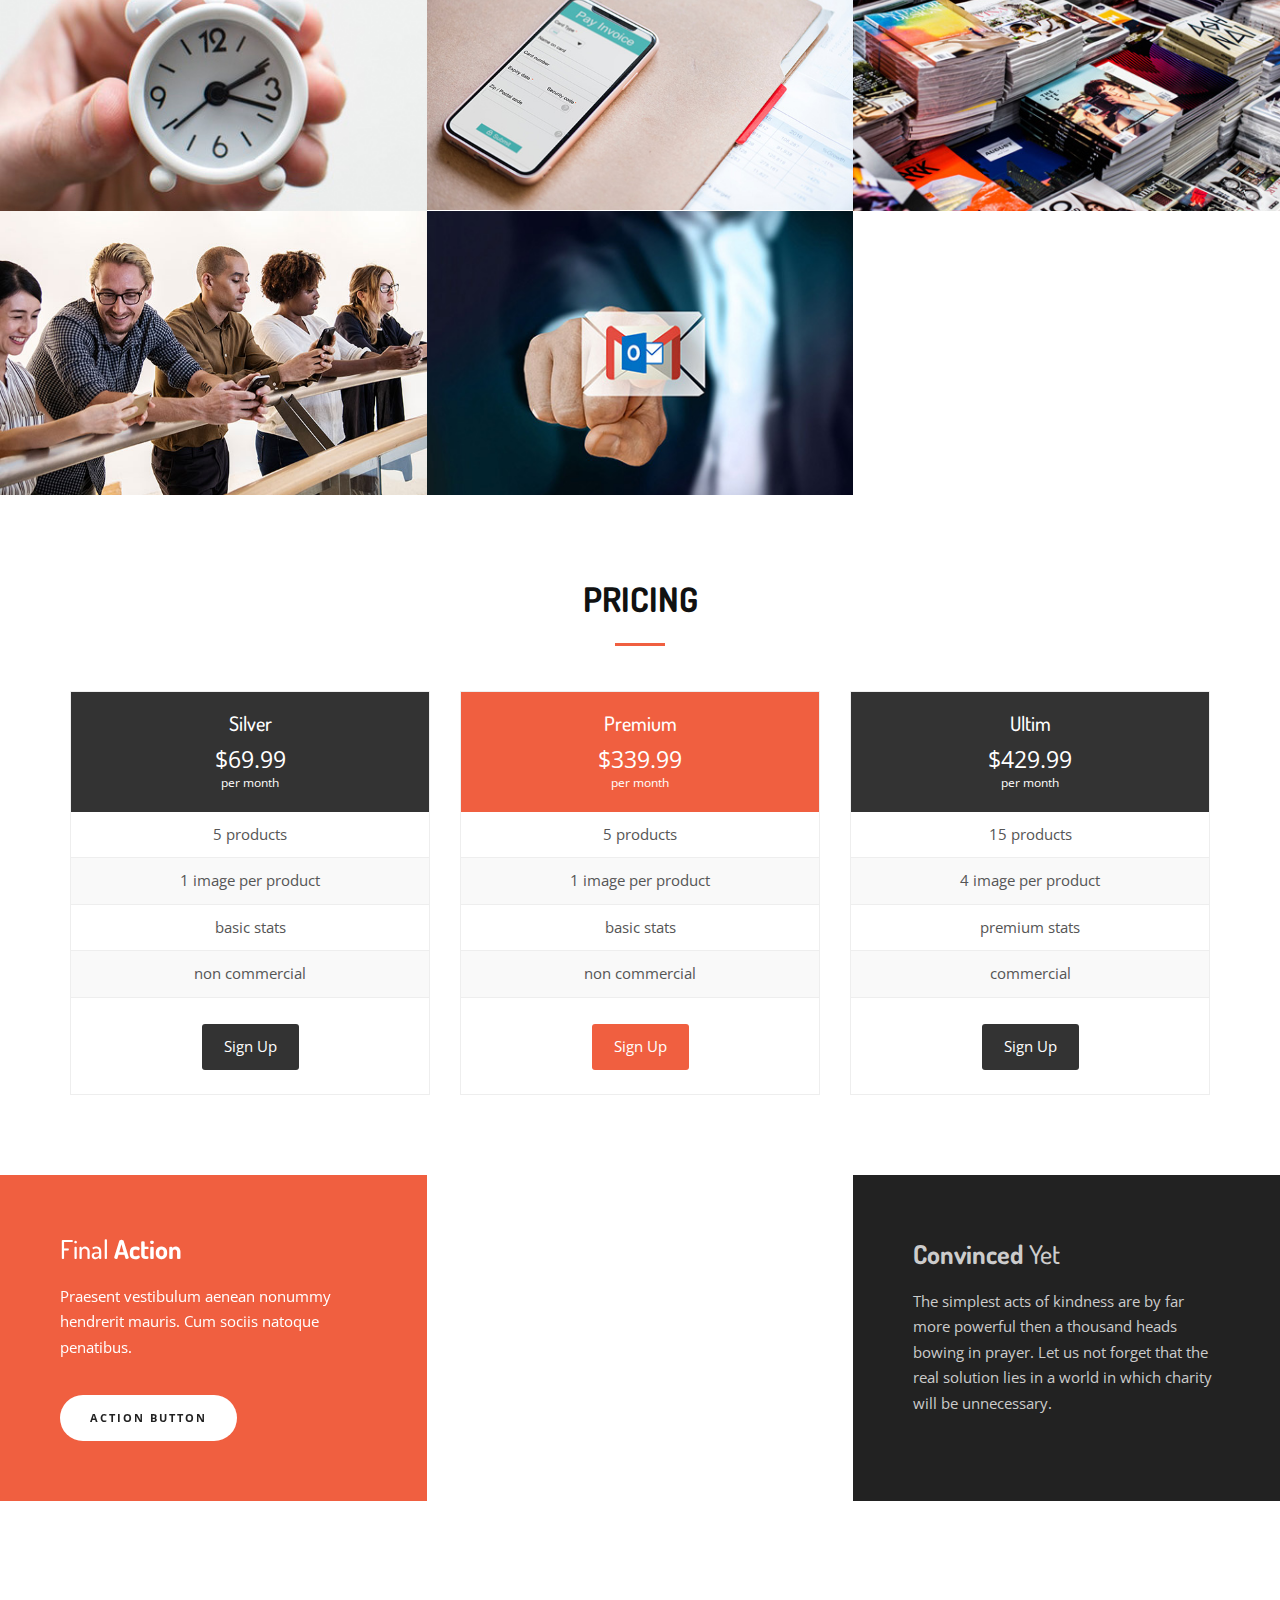
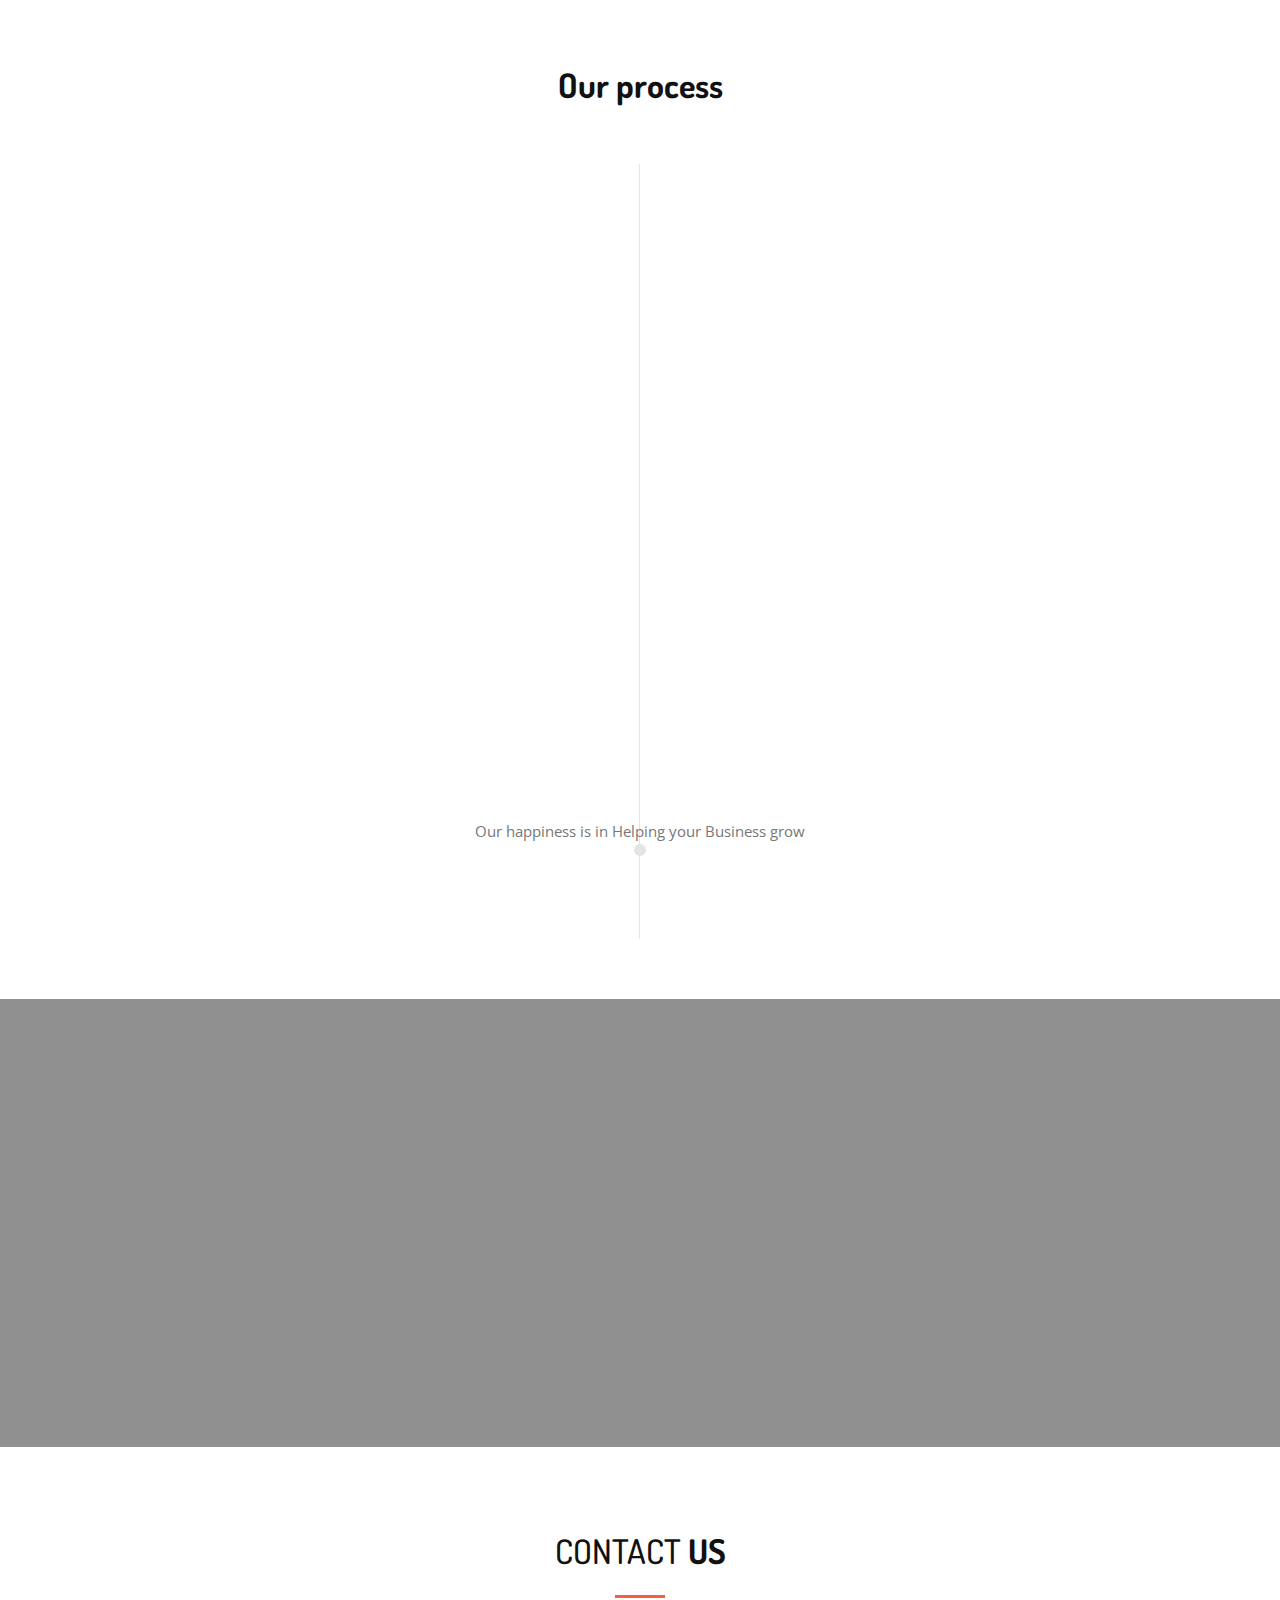
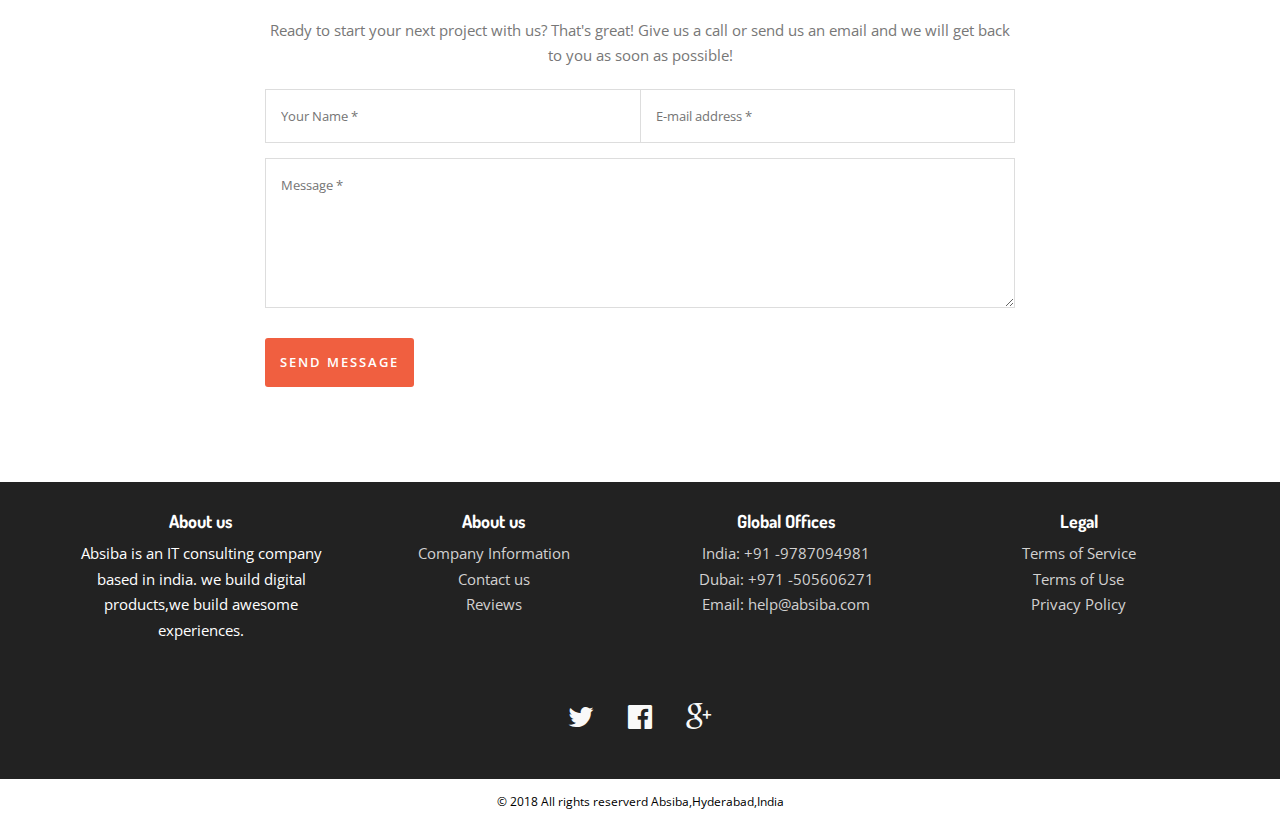
==== commit 6573dbbe: "Update index.html" ====
--- a/index.html
+++ b/index.html
@@ -1021,7 +1021,7 @@
 <script src="js/jquery.easing.min.js"></script>
 <script src="js/wow.min.js"></script>
 <script src="js/common.js"></script>
-<script>
+<!--<script>
   window.fcWidget.init({
     token: "61b43dae-c911-45c4-afec-12a2be2ef6bb",
     host: "https://wchat.freshchat.com",
@@ -1031,8 +1031,8 @@
 }
 }
   });
-</script>
-	<script>
+</script>-->
+	<!--<script>
 //Returns the current window state of the freshchat widget in boolean.
 //TRUE - Opened / FALSE - Closed
 jQuery('#projecttalk').on('click',function(event, data) {
@@ -1041,8 +1041,20 @@
         window.fcWidget.open();
         //Or do something else :)
     //}
-});
-		
+});-->
+	<!--Start of Tawk.to Script-->
+<script type="text/javascript">
+var Tawk_API=Tawk_API||{}, Tawk_LoadStart=new Date();
+(function(){
+var s1=document.createElement("script"),s0=document.getElementsByTagName("script")[0];
+s1.async=true;
+s1.src='https://embed.tawk.to/5b78fb8ff31d0f771d83ef28/default';
+s1.charset='UTF-8';
+s1.setAttribute('crossorigin','*');
+s0.parentNode.insertBefore(s1,s0);
+})();
+</script>
+<!--End of Tawk.to Script-->	
 </script>
 </body>
 </html>
